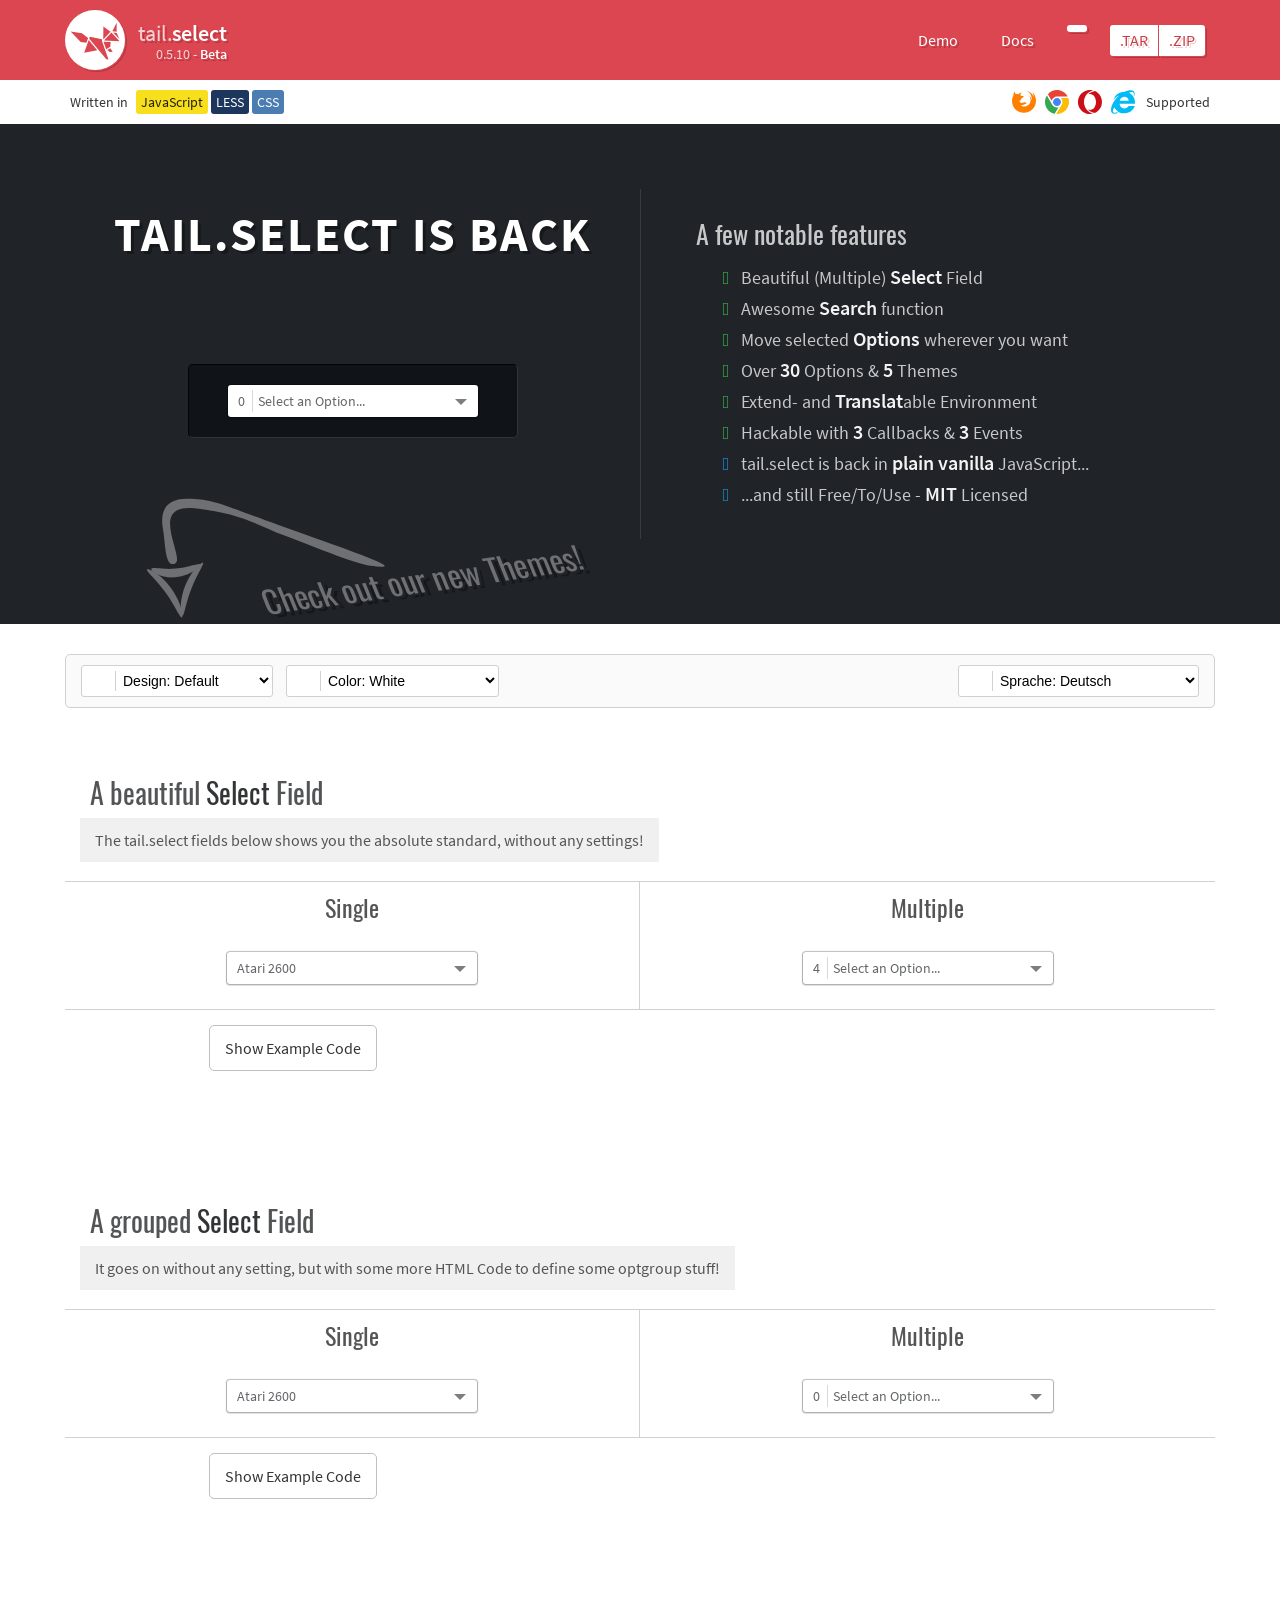
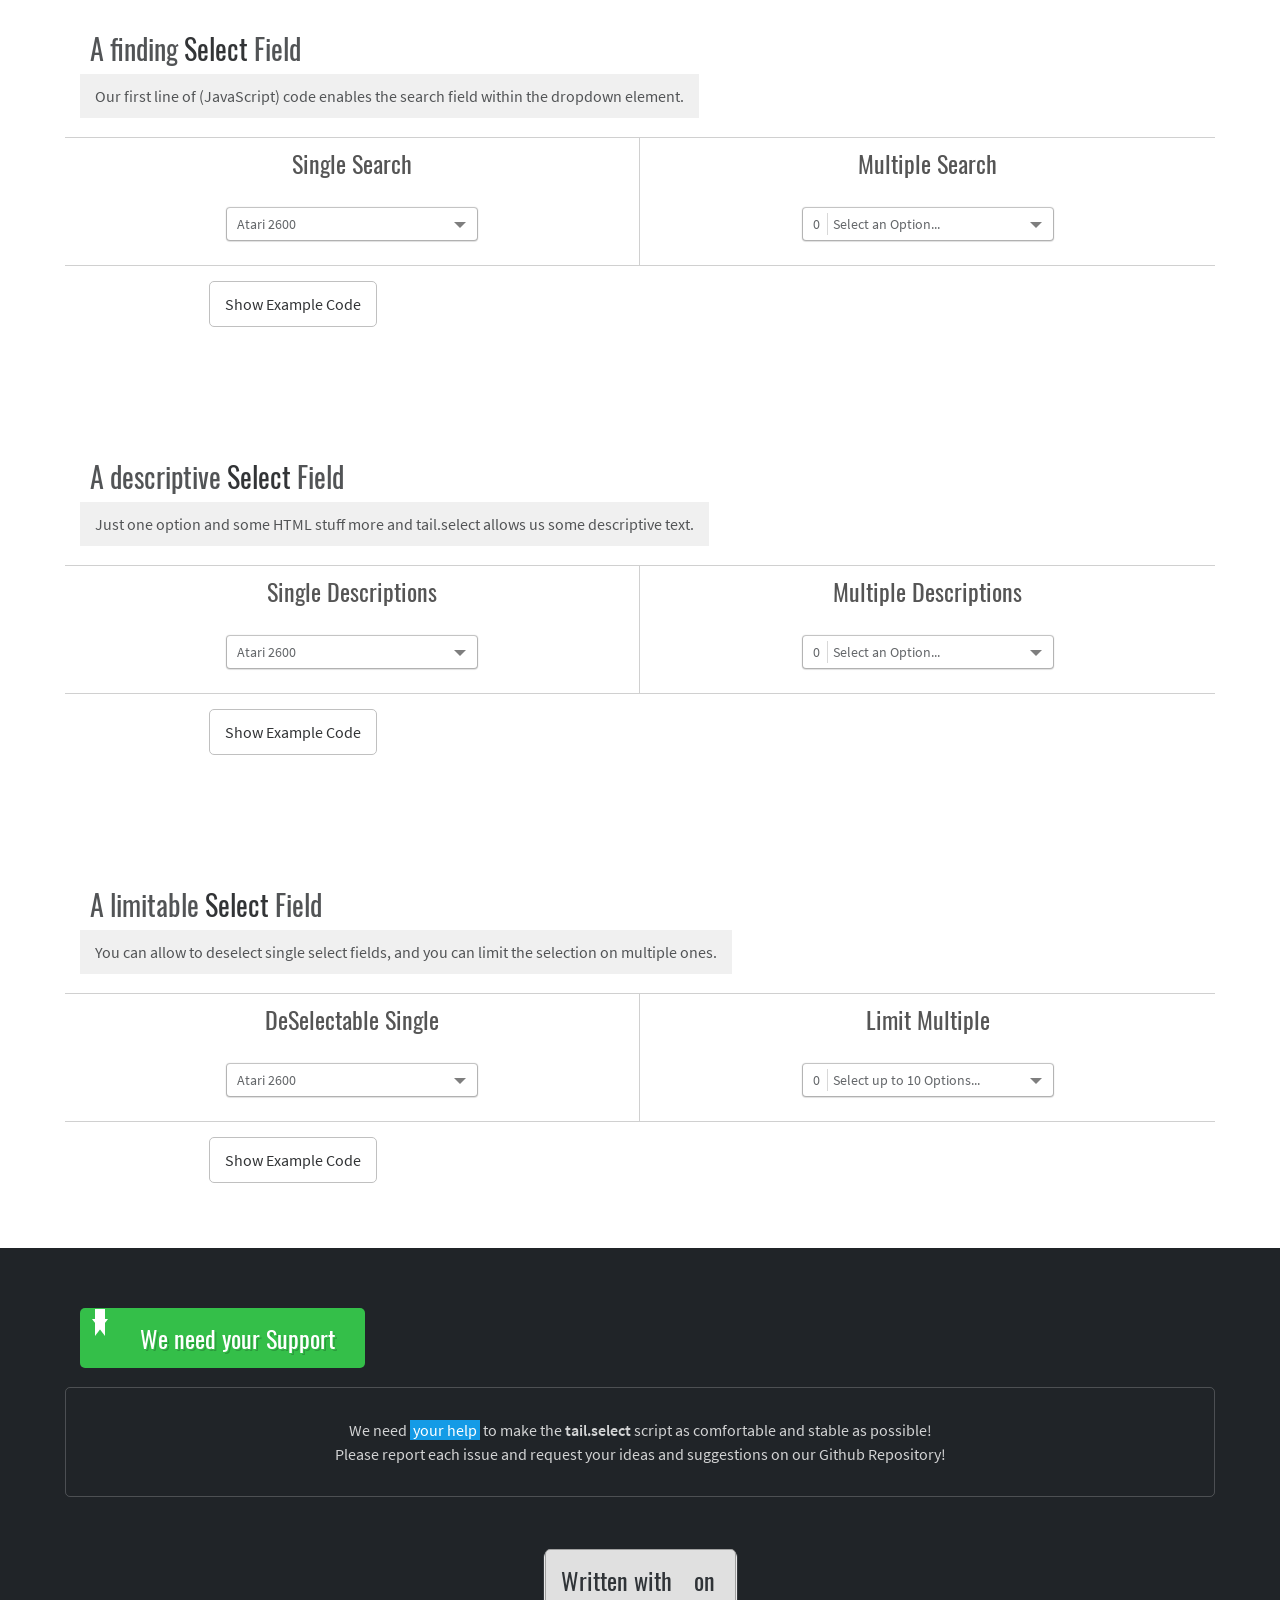
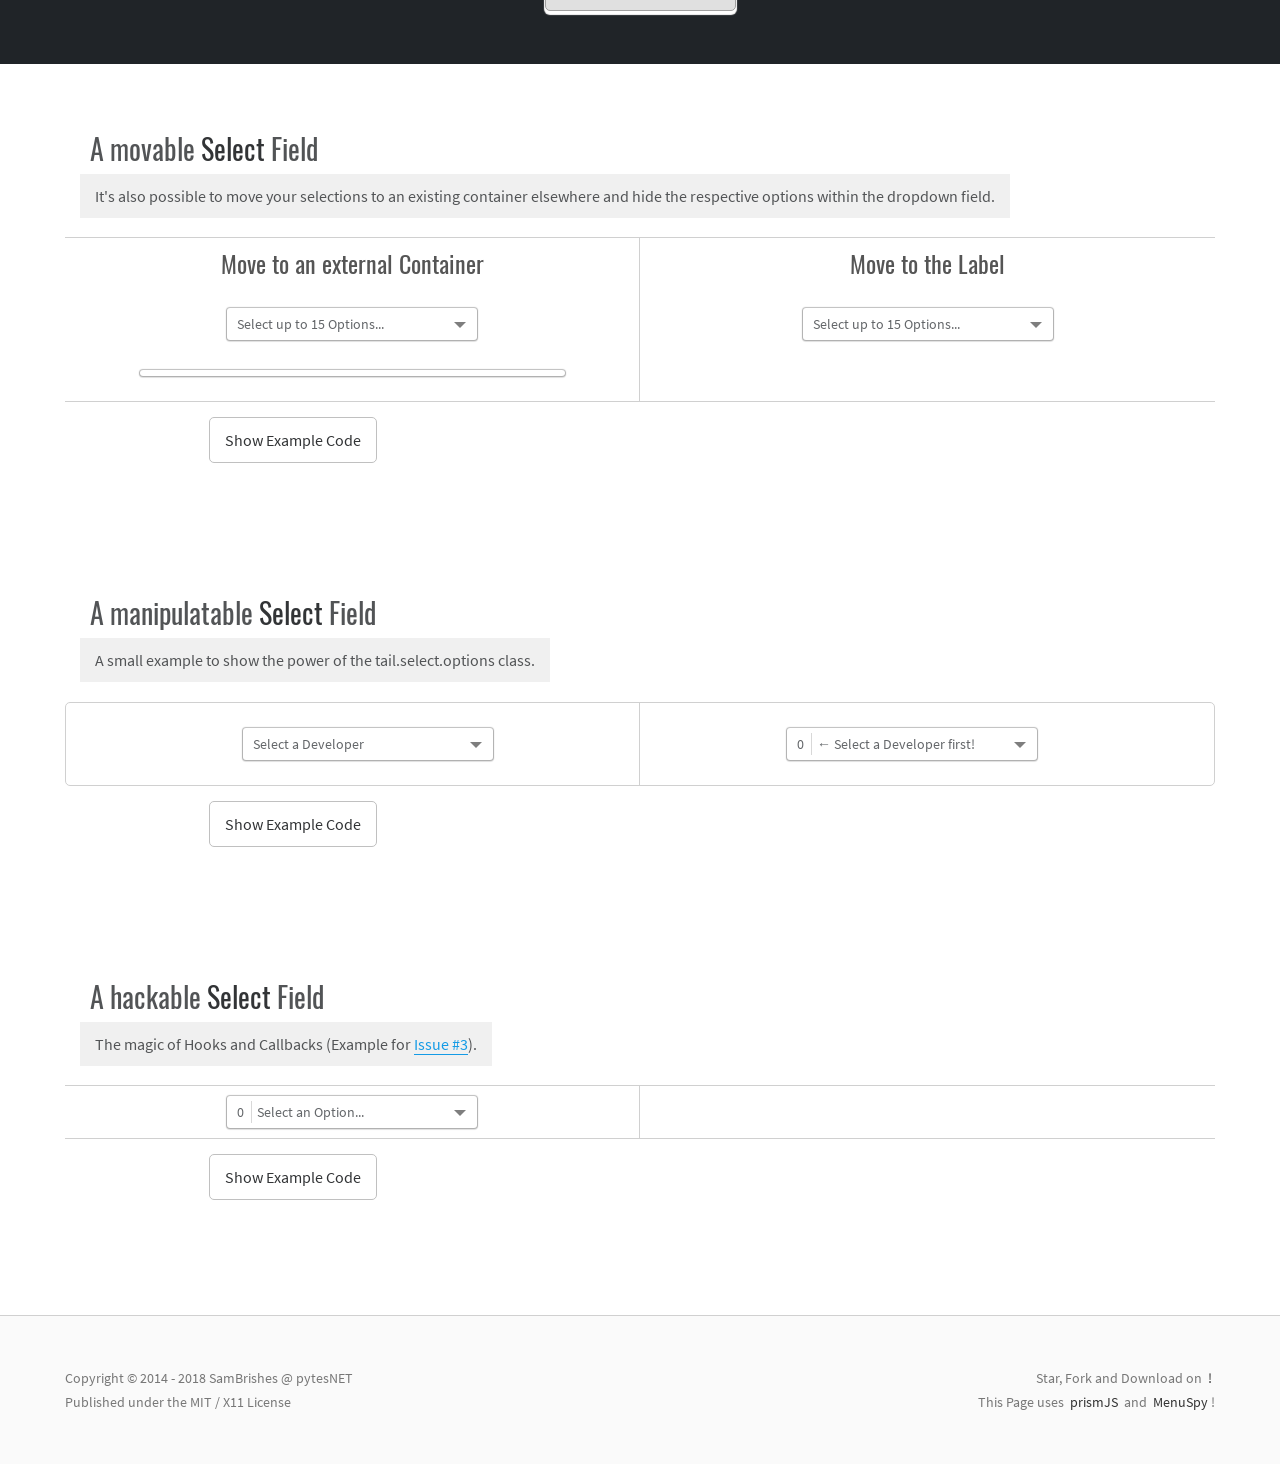
==== index.html @ 9ade17da "Version 0.5.10" ====
<!DOCTYPE html>
<html>
    <head>
        <meta charset="utf-8" />
        <meta http-equiv="content-language" content="en" />
        <meta http-equiv="X-UA-Compatible" content="IE=edge" />
        <meta name="robots" content="index, follow" />
        <meta name="viewport" content="width=device-width, initial-scale=1" />

        <title>tail.select - HTML Select Fields as beautiful as never before</title>

        <!-- Common -->
        <meta name="author" content="SamBrishes, pytesNET" />
        <meta name="publisher" content="SamBrishes, pytesNET" />
        <meta name="copyright" content="SamBrishes, pytesNET" />

        <meta name="name" content="tail.select - HTML Select Fields as beautiful as never before" />
        <meta name="description" content="tail.select is back: Create beautiful, functional and extensive (Multi) Select Fields with pure, vanilla JavaScript." />
        <meta name="keywords" content="Select, Field, Multiple, Selectable, Choose, Chosen, HTML, JavaScript, JS, Vanilla, Pure, Form, Formular, Input, GitHub, OpenSource, Free." />

        <meta itemprop="name" content="tail.select - HTML Select Fields as beautiful as never before" />
        <meta itemprop="description" content="tail.select is back: Create beautiful, functional and extensive (Multi) Select Fields with pure, vanilla JavaScript." />
        <meta itemprop="keywords" content="Select, Field, Multiple, Selectable, Choose, Chosen, HTML, JavaScript, JS, Vanilla, Pure, Form, Formular, Input, GitHub, OpenSource, Free." />

        <!-- Dublin Core -->
        <meta name="DC.Language" content="en" />
        <meta name="DC.Creator" content="SamBrishes, pytesNET" />
        <meta name="DC.Publisher" content="SamBrishes, pytesNET" />
        <meta name="DC.Rights" content="SamBrishes, pytesNET" />
        <meta name="DC.Description" content="tail.select is back: Create beautiful, functional and extensive (Multi) Select Fields with pure, vanilla JavaScript." />

        <!-- Twitter -->
        <meta name="twitter:card" content="summary" />
        <meta name="twitter:site" content="pytesNET" />
        <meta name="twitter:creator" content="pytesNET" />
        <meta name="twitter:title" content="tail.select - HTML Select Fields as beautiful as never before" />
        <meta name="twitter:description" content="tail.select is back: Create beautiful, functional and extensive (Multi) Select Fields with pure, vanilla JavaScript." />

        <!-- Open Graph -->
        <meta name="og:type" content="website" />
        <meta name="og:url" content="http://pytesNET.github.io/tail.select" />
        <meta name="og:locale" content="en" />
        <meta name="og:title" content="tail.select - HTML Select Fields as beautiful as never before" />
        <meta name="og:site_name" content="tail.select - HTML Select Fields as beautiful as never before" />
        <meta name="og:description" content="tail.select is back: Create beautiful, functional and extensive (Multi) Select Fields with pure, vanilla JavaScript." />

        <!-- Assets -->
        <link type="text/css" rel="stylesheet" href="assets/css/octicons.css?ver=8.1.0" />
        <link type="text/css" rel="stylesheet" href="assets/css/tail.demo.css?ver=2.2.0" />
        <script type="text/javascript" src="assets/js/prism.min.js?ver=1.15.0"></script>
        <script type="text/javascript" src="assets/js/tail.demo.js?ver=2.2.0"></script>
        <style type="text/css">
            .welcome{
                min-height: 500px;
                margin: -1px 0 0 0;
                padding: 65px 0;
                display: block;
                background-color: #202428;
            }
            .welcome .container{
                position: relative;
            }
            .welcome .example-container{
                float: left;
                width: 50%;
                margin: 0;
                padding: 0;
                display: inline-block;
                position: relative;
            }
            .welcome .welcome-title{
                top: 15px;
                left: 50%;
                width: 500px;
                height: 60px;
                color: #ffffff;
                margin: 0 0 0 -250px;
                padding: 0;
                display: block;
                position: absolute;
                font-size: 48px;
                text-align: center;
                line-height: 60px;
                font-weight: bold;
                letter-spacing: 2px;
                text-transform: uppercase;
                text-shadow: 3px 3px 0 rgba(0, 0, 0, 0.3);
            }
            .welcome .welcome-example{
                top: 175px;
                left: 50%;
                right: 200px;
                width: 330px;
                margin: 0 0 0 -165px;
                padding: 20px 10px;
                display: inline-block;
                position: absolute;
                text-align: center;
                background-color: #101418;
                border-width: 1px;
                border-style: solid;
                border-color: #000408 #303438 #303438 #000408;
                border-radius: 5px;
                -moz-border-radius: 5px;
                -webkit-border-radius: 5px;
            }
            .welcome .feature-container{
                color: rgba(255, 255, 255, 0.75);
                float: right;
                width: 50%;
                margin: 0;
                padding: 15px 15px 15px 45px;
                display: inline-block;
                border-left: 1px solid rgba(255, 255, 255, 0.1);
            }
            .welcome .feature-container b{
                color: rgba(255, 255, 255, 0.95);
                font-size: 110%;
            }
            .welcome .feature-container h1{
                margin: 15px 0;
            }
            .welcome .tail-select:hover .select-label,
            .welcome .tail-select.idle .select-label,
            .welcome .tail-select.active .select-label{
                box-shadow: 0 1px 1px 1px rgba(0, 0, 0, 0.1), 0 0 1px 1px rgba(0, 0, 0, 0.25);
                -moz-box-shadow: 0 1px 1px 1px rgba(0, 0, 0, 0.1), 0 0 1px 1px rgba(0, 0, 0, 0.25);
                -webkit-box-shadow: 0 1px 1px 1px rgba(0, 0, 0, 0.1), 0 0 1px 1px rgba(0, 0, 0, 0.25);
            }
            .arrow-container{
                left: 100px;
                bottom: -80px;
                width: 250px;
                height: 150px;
                opacity: 0.35;
                display: inline-block;
                position: absolute;
                background-image: url("[data-uri]");
            }
            .arrow-container span{
                left: 50%;
                bottom: 15px;
                color: #ffffff;
                display: inline-block;
                position: absolute;
                font-size: 32px;
                font-family: "Oswald";
                text-shadow: 2px 2px 0 #202428, 4px 4px 0 #000408;
                line-height: 50px;
                white-space: nowrap;
                transform: rotate(-15deg) skewX(7deg) skewY(7deg);
                -moz-transform: rotate(-15deg) skewX(7deg) skewY(7deg);
                -webkit-transform: rotate(-15deg) skewX(7deg) skewY(7deg);
            }
            span.options-path{
                color: #707478;
                displaY: block;
                font-size: 10px;
                line-height: 14px;
            }
        </style>

        <!-- Source -->
        <link id="main-sheet" type="text/css" rel="stylesheet" href="source/css/tail.select-default.css" />
        <script type="text/javascript" src="source/js/tail.select.js?ver=0.5.10"></script>
        <script type="text/javascript" src="source/langs/tail.select-all.js?ver=0.5.10"></script>

        <!-- LESS -->
        <!-- <script type="text/javascript" src="assets/js/less.min.js?ver=3.8.1"></script> -->
    </head>
    <body>
        <div class="header">
            <div class="container">
                <div class="container-left header-left">
                    <a href="https://pytesnet.github.io/tail.select" class="tail">
                        <div class="tail-logo">
                            <div class="tail-logo-circle"></div>
                        </div>
                        <div class="tail-project">
                            <span class="tail-title">tail.<b>select</b></span>
                            <span class="tail-version">0.5.10 - <b>Beta</b></span>
                        </div>
                    </a>
                </div>
                <div class="container-right header-right">
                    <ul class="main-navi">
                        <li class="navi-item item-internal active">
                            <a href="./index.html"><span>Demo</span></a>
                            <ul class="sub-navi">
                                <li class="navi-item"><a href="./index-amd.html">AMD @ requireJS</a></li>
                                <li class="navi-item"><a href="./index-es6.html">ECMAScript 2015</a></li>
                                <li class="separator"></li>
                                <li class="navi-item"><a href="./index-amd.html">Wanna help translating?</a></li>
                            </ul>
                        </li>
                        <li class="navi-item item-internal"><a href="https://github.com/pytesNET/tail.select/wiki"><span>Docs</span></a></li>

                        <li class="navi-item item-external">
                            <a href="https://www.github.com/pytesNET/tail.select"><span class="octicon octicon-mark-github"></span></a>
                        </li>
                        <li class="navi-item item-external">
                            <a href="https://github.com/pytesNET/tail.select/tarball/master" class="tar"><span>.TAR</span></a><a href="https://github.com/pytesNET/tail.select/zipball/master" class="zip"><span>.ZIP</span></a>
                        </li>
                    </ul>
                </div>
            </div>
        </div>

        <div class="toolbar">
            <div class="container">
                <div class="container-left toolbar-left">
                    <span class="label">Written in</span>
                    <span class="javascript" data-tooltip="Vanilla JavaScript">JavaScript</span>
                    <span class="less" data-tooltip="LESS">LESS</span>
                    <span class="css" data-tooltip="CSS">CSS</span>
                </div>
                <div class="container-right toolbar-right">
                    <ul>
                        <li class="firefox" data-tooltip="Mozilla Firefox"></li>
                        <li class="chrome" data-tooltip="Google Chrome"></li>
                        <li class="opera" data-tooltip="Opera"></li>
                        <li class="ie" data-tooltip="Internet Explorer"></li>
                    </ul>
                    <span class="label">Supported</span>
                </div>
            </div>
        </div>

        <div class="welcome">
            <div class="container">
                <div class="example-container">
                    <div class="welcome-title">tail.select is back</div>
                    <div class="welcome-example">
                        <select type="text" id="select-special" class="select-special" name="test" multiple>
                            <optgroup label="Atari">
                                <option>Atari 2600</option>
                                <option>Atari 5200</option>
                                <option>Atari 7800</option>
                                <option disabled>Atari Panther</option>
                                <option>Atari Jaguar</option>
                                <option disabled>Atari Jaguar 2</option>
                                <option>Atari Flashback</option>
                                <option>Atari Flashback II</option>
                                <option disabled>Ataribox</option>
                            </optgroup>
                            <optgroup label="Microsoft">
                                <option>Microsoft XBox</option>
                                <option>Microsoft XBox 360</option>
                                <option>Microsoft XBox One</option>
                                <option>Microsoft Windows 95</option>
                                <option>Microsoft Windows 98</option>
                                <option>Microsoft Windows 2000 (ME)</option>
                                <option>Microsoft Windows XP</option>
                                <option>Microsoft Windows Vista</option>
                                <option>Microsoft Windows 7</option>
                                <option>Microsoft Windows 8(.1)</option>
                                <option>Microsoft Windows 10</option>
                            </optgroup>
                            <optgroup label="Nintendo">
                                <option>Nintendo Entertainment System</option>
                                <option>Super Nintendo Entertainment System</option>
                                <option>Nintendo GameBoy</option>
                                <option>Nintendo GameBoy Color</option>
                                <option>Nintendo GameBoy Advanced</option>
                                <option>Nintendo GameBoy Advanced SP</option>
                                <option>Nintendo DS</option>
                                <option>Nintendo DS Lite</option>
                                <option>Nintendo DSi</option>
                                <option>Nintendo 3DS (XL)</option>
                                <option>Nintendo New 2DS / 3DS (XL)</option>
                                <option>Nintendo 64</option>
                                <option>Nintendo GameCube</option>
                                <option>Nintendo Wii</option>
                                <option>Nintendo WiiU</option>
                                <option>Nintendo Switch</option>
                            </optgroup>
                            <optgroup label="SEGA">
                                <option>SEGA SG-1000</option>
                                <option>SEGA Master System</option>
                                <option>SEGA Game Gead</option>
                                <option>SEGA Mega Drive</option>
                                <option>SEGA Saturn</option>
                                <option>SEGA Dreamcast</option>
                            </optgroup>
                            <optgroup label="Sony">
                                <option>Sony PlayStation One</option>
                                <option>Sony PlayStation 2</option>
                                <option>Sony PlayStation 3</option>
                                <option>Sony PlayStation 4</option>
                                <option>Sony PlayStation Portable</option>
                                <option>Sony PlayStation Vita</option>
                            </optgroup>
                        </select>
                    </div>
                </div>

                <div class="feature-container">
                    <h1>A few notable features</h1>
                    <ul class="checklist">
                        <li class="check">Beautiful (Multiple) <b>Select</b> Field</li>
                        <li class="check">Awesome <b>Search</b> function</li>
                        <li class="check">Move selected <b>Options</b> wherever you want</li>
                        <li class="check">Over <b>30</b> Options & <b>5</b> Themes</li>
                        <li class="check">Extend- and <b>Translat</b>able Environment</li>
                        <li class="check">Hackable with <b>3</b> Callbacks & <b>3</b> Events</li>
                        <li>tail.select is back in <b>plain vanilla</b> JavaScript...</li>
                        <li>...and still Free/To/Use - <b>MIT</b> Licensed</li>
                    </ul>
                </div>

                <div class="arrow-container"><span>Check out our new Themes!</span></div>
            </div>
        </div>

        <div class="content">
            <div class="container" style="padding-top:30px;">
                <div class="actionbar">
                    <div class="actionbar-left">
                        <div class="action-select">
                            <div class="select-icon"><span class="octicon octicon-gear"></span></div>
                            <select id="change-design">
                                <option value="default">Design: Default</option>
                                <option value="modern">Design: Modern</option>
                                <option value="bootstrap2">Design: Bootstrap 2</option>
                                <option value="bootstrap3">Design: Bootstrap 3</option>
                                <option value="bootstrap4">Design: Bootstrap 4</option>
                            </select>
                        </div>

                        <div class="action-select">
                            <div class="select-icon"><span class="octicon octicon-paintcan"></span></div>
                            <select id="change-color" data-connect="#change-design">
                                <option data-value="default" value="white">Color: White</option>
                                <option data-value="default" value="black">Color: Black</option>
                                <option data-value="modern" value="white">Color: White</option>
                                <option data-value="modern" value="black">Color: Black</option>
                                <option data-value="bootstrap2" value="default">Color: Default White</option>
                                <option data-value="bootstrap2" value="primary-blue">Color: Primary Blue</option>
                                <option data-value="bootstrap2" value="danger-red">Color: Danger Red</option>
                                <option data-value="bootstrap2" value="warning-orange">Color: Warning Orange</option>
                                <option data-value="bootstrap2" value="success-green">Color: Success Green</option>
                                <option data-value="bootstrap2" value="info-blue">Color: Info Blue</option>
                                <option data-value="bootstrap2" value="invert-black">Color: Invert Black</option>
                                <option data-value="bootstrap3" value="default">Color: Default White</option>
                                <option data-value="bootstrap3" value="primary-blue">Color: Primary Blue</option>
                                <option data-value="bootstrap3" value="danger-red">Color: Danger Red</option>
                                <option data-value="bootstrap3" value="warning-orange">Color: Warning Orange</option>
                                <option data-value="bootstrap3" value="success-green">Color: Success Green</option>
                                <option data-value="bootstrap3" value="info-blue">Color: Info Blue</option>
                                <option data-value="bootstrap3" value="invert-black">Color: Invert Black</option>
                                <option data-value="bootstrap4" value="default">Color: Default White</option>
                                <option data-value="bootstrap4" value="primary-blue">Color: Primary Blue</option>
                                <option data-value="bootstrap4" value="danger-red">Color: Danger Red</option>
                                <option data-value="bootstrap4" value="warning-orange">Color: Warning Orange</option>
                                <option data-value="bootstrap4" value="success-green">Color: Success Green</option>
                                <option data-value="bootstrap4" value="info-blue">Color: Info Blue</option>
                                <option data-value="bootstrap4" value="invert-black">Color: Invert Black</option>
                            </select>
                        </div>
                    </div>
                    <div class="actionbar-right">
                        <div class="action-select">
                            <div class="select-icon"><span class="octicon octicon-book"></span></div>
                            <select id="change-locale">
                                <option value="de">Sprache: Deutsch</option>
                                <option value="en" selected>Language: English</option>
                                <option value="es">Idioma: Español</option>
                                <option value="fr">Langue: Français</option>
                                <option value="pt_BR">Idioma: Português do Brasil</option>
                                <option value="ru">язык: русский</option>
                            </select>
                        </div>
                    </div>
                </div>
            </div>
        </div>

        <div class="content">
            <section class="demo-content">
                <div class="container">
                    <header>
                        <h1>A beautiful <b>Select</b> Field</h1>
                        <p>The tail.select fields below shows you the absolute standard, without any settings!</p>
                    </header>
                    <article class="side-by-side separated">
                        <aside>
                            <h1>Single</h1>
                            <div class="example">
                                <select type="text" id="select-1" class="select">
                                    <option>Atari 2600</option>
                                    <option>Atari 5200</option>
                                    <option>Atari 7800</option>
                                    <option disabled>Atari Panther</option>
                                    <option>Atari Jaguar</option>
                                    <option disabled>Atari Jaguar 2</option>
                                    <option>Atari Flashback</option>
                                    <option>Atari Flashback II</option>
                                    <option disabled>Ataribox</option>
                                    <option>Microsoft XBox</option>
                                    <option>Microsoft XBox 360</option>
                                    <option>Microsoft XBox One</option>
                                    <option>Microsoft Windows 95</option>
                                    <option>Microsoft Windows 98</option>
                                    <option>Microsoft Windows 2000 (ME)</option>
                                    <option>Microsoft Windows XP</option>
                                    <option>Microsoft Windows Vista</option>
                                    <option>Microsoft Windows 7</option>
                                    <option>Microsoft Windows 8(.1)</option>
                                    <option>Microsoft Windows 10</option>
                                    <option>Nintendo Entertainment System</option>
                                    <option>Super Nintendo Entertainment System</option>
                                    <option>Nintendo GameBoy</option>
                                    <option>Nintendo GameBoy Color</option>
                                    <option>Nintendo GameBoy Advanced</option>
                                    <option>Nintendo GameBoy Advanced SP</option>
                                    <option>Nintendo DS</option>
                                    <option>Nintendo DS Lite</option>
                                    <option>Nintendo DSi</option>
                                    <option>Nintendo 3DS (XL)</option>
                                    <option>Nintendo New 2DS / 3DS (XL)</option>
                                    <option>Nintendo 64</option>
                                    <option>Nintendo GameCube</option>
                                    <option>Nintendo Wii</option>
                                    <option>Nintendo WiiU</option>
                                    <option>Nintendo Switch</option>
                                    <option>SEGA SG-1000</option>
                                    <option>SEGA Master System</option>
                                    <option>SEGA Game Gead</option>
                                    <option>SEGA Mega Drive</option>
                                    <option>SEGA Saturn</option>
                                    <option>SEGA Dreamcast</option>
                                    <option>Sony PlayStation One</option>
                                    <option>Sony PlayStation 2</option>
                                    <option>Sony PlayStation 3</option>
                                    <option>Sony PlayStation 4</option>
                                    <option>Sony PlayStation Portable</option>
                                    <option>Sony PlayStation Vita</option>
                                </select>
                            </div>
                        </aside>
                        <aside>
                            <h1>Multiple</h1>
                            <div class="example">
                                <select type="text" id="select-2" class="select" multiple>
                                    <option>Atari 2600</option>
                                    <option>Atari 5200</option>
                                    <option>Atari 7800</option>
                                    <option disabled>Atari Panther</option>
                                    <option>Atari Jaguar</option>
                                    <option disabled>Atari Jaguar 2</option>
                                    <option>Atari Flashback</option>
                                    <option>Atari Flashback II</option>
                                    <option disabled>Ataribox</option>
                                    <option>Microsoft XBox</option>
                                    <option>Microsoft XBox 360</option>
                                    <option>Microsoft XBox One</option>
                                    <option>Microsoft Windows 95</option>
                                    <option>Microsoft Windows 98</option>
                                    <option>Microsoft Windows 2000 (ME)</option>
                                    <option>Microsoft Windows XP</option>
                                    <option>Microsoft Windows Vista</option>
                                    <option>Microsoft Windows 7</option>
                                    <option>Microsoft Windows 8(.1)</option>
                                    <option>Microsoft Windows 10</option>
                                    <option>Nintendo Entertainment System</option>
                                    <option>Super Nintendo Entertainment System</option>
                                    <option selected>Nintendo GameBoy</option>
                                    <option selected>Nintendo GameBoy Color</option>
                                    <option selected>Nintendo GameBoy Advanced</option>
                                    <option selected>Nintendo GameBoy Advanced SP</option>
                                    <option>Nintendo DS</option>
                                    <option>Nintendo DS Lite</option>
                                    <option>Nintendo DSi</option>
                                    <option>Nintendo 3DS (XL)</option>
                                    <option>Nintendo New 2DS / 3DS (XL)</option>
                                    <option>Nintendo 64</option>
                                    <option>Nintendo GameCube</option>
                                    <option>Nintendo Wii</option>
                                    <option>Nintendo WiiU</option>
                                    <option>Nintendo Switch</option>
                                    <option>SEGA SG-1000</option>
                                    <option>SEGA Master System</option>
                                    <option>SEGA Game Gead</option>
                                    <option>SEGA Mega Drive</option>
                                    <option>SEGA Saturn</option>
                                    <option>SEGA Dreamcast</option>
                                    <option>Sony PlayStation One</option>
                                    <option>Sony PlayStation 2</option>
                                    <option>Sony PlayStation 3</option>
                                    <option>Sony PlayStation 4</option>
                                    <option>Sony PlayStation Portable</option>
                                    <option>Sony PlayStation Vita</option>
                                </select>
                            </div>
                        </aside>
                    </article>
                    <footer>
                        <div class="example-label" data-handle="example">Show Example Code</div>
                        <div class="example-code">
                            <div>
                                <b>HTML Structure</b>
<pre class="language-markup line-numbers"><code>&lt;select class="select" multiple&gt;
    &lt;option&gt;[...]&lt;/option&gt;
    &lt;option&gt;[...]&lt;/option&gt;
    &lt;option&gt;[...]&lt;/option&gt;
&lt;/select&gt;</code></pre>
                                <b>JavaScript Code</b>
<pre class="language-javascript line-numbers"><code>tail.select(".select");</code></pre>
                            </div>
                        </div>
                    </footer>
                </div>
            </section>

            <section class="demo-content">
                <div class="container">
                    <header>
                        <h1>A grouped <b>Select</b> Field</h1>
                        <p>It goes on without any setting, but with some more HTML Code to define some optgroup stuff!</p>
                    </header>
                    <article class="side-by-side separated">
                        <aside>
                            <h1>Single</h1>
                            <div class="example">
                                <select type="text" id="select-3" class="select">
                                    <optgroup label="Atari">
                                        <option>Atari 2600</option>
                                        <option>Atari 5200</option>
                                        <option>Atari 7800</option>
                                        <option disabled>Atari Panther</option>
                                        <option>Atari Jaguar</option>
                                        <option disabled>Atari Jaguar 2</option>
                                        <option>Atari Flashback</option>
                                        <option>Atari Flashback II</option>
                                        <option disabled>Ataribox</option>
                                    </optgroup>
                                    <optgroup label="Microsoft">
                                        <option>Microsoft XBox</option>
                                        <option>Microsoft XBox 360</option>
                                        <option>Microsoft XBox One</option>
                                        <option>Microsoft Windows 95</option>
                                        <option>Microsoft Windows 98</option>
                                        <option>Microsoft Windows 2000 (ME)</option>
                                        <option>Microsoft Windows XP</option>
                                        <option>Microsoft Windows Vista</option>
                                        <option>Microsoft Windows 7</option>
                                        <option>Microsoft Windows 8(.1)</option>
                                        <option>Microsoft Windows 10</option>
                                    </optgroup>
                                    <optgroup label="Nintendo">
                                        <option>Nintendo Entertainment System</option>
                                        <option>Super Nintendo Entertainment System</option>
                                        <option>Nintendo GameBoy</option>
                                        <option>Nintendo GameBoy Color</option>
                                        <option>Nintendo GameBoy Advanced</option>
                                        <option>Nintendo GameBoy Advanced SP</option>
                                        <option>Nintendo DS</option>
                                        <option>Nintendo DS Lite</option>
                                        <option>Nintendo DSi</option>
                                        <option>Nintendo 3DS (XL)</option>
                                        <option>Nintendo New 2DS / 3DS (XL)</option>
                                        <option>Nintendo 64</option>
                                        <option>Nintendo GameCube</option>
                                        <option>Nintendo Wii</option>
                                        <option>Nintendo WiiU</option>
                                        <option>Nintendo Switch</option>
                                    </optgroup>
                                    <optgroup label="SEGA">
                                        <option>SEGA SG-1000</option>
                                        <option>SEGA Master System</option>
                                        <option>SEGA Game Gead</option>
                                        <option>SEGA Mega Drive</option>
                                        <option>SEGA Saturn</option>
                                        <option>SEGA Dreamcast</option>
                                    </optgroup>
                                    <optgroup label="Sony">
                                        <option>Sony PlayStation One</option>
                                        <option>Sony PlayStation 2</option>
                                        <option>Sony PlayStation 3</option>
                                        <option>Sony PlayStation 4</option>
                                        <option>Sony PlayStation Portable</option>
                                        <option>Sony PlayStation Vita</option>
                                    </optgroup>
                                </select>
                            </div>
                        </aside>
                        <aside>
                            <h1>Multiple</h1>
                            <div class="example">
                                <select type="text" id="select-4" class="select" multiple>
                                    <optgroup label="Atari">
                                        <option>Atari 2600</option>
                                        <option>Atari 5200</option>
                                        <option>Atari 7800</option>
                                        <option disabled>Atari Panther</option>
                                        <option>Atari Jaguar</option>
                                        <option disabled>Atari Jaguar 2</option>
                                        <option>Atari Flashback</option>
                                        <option>Atari Flashback II</option>
                                        <option disabled>Ataribox</option>
                                    </optgroup>
                                    <optgroup label="Microsoft">
                                        <option>Microsoft XBox</option>
                                        <option>Microsoft XBox 360</option>
                                        <option>Microsoft XBox One</option>
                                        <option>Microsoft Windows 95</option>
                                        <option>Microsoft Windows 98</option>
                                        <option>Microsoft Windows 2000 (ME)</option>
                                        <option>Microsoft Windows XP</option>
                                        <option>Microsoft Windows Vista</option>
                                        <option>Microsoft Windows 7</option>
                                        <option>Microsoft Windows 8(.1)</option>
                                        <option>Microsoft Windows 10</option>
                                    </optgroup>
                                    <optgroup label="Nintendo">
                                        <option>Nintendo Entertainment System</option>
                                        <option>Super Nintendo Entertainment System</option>
                                        <option>Nintendo GameBoy</option>
                                        <option>Nintendo GameBoy Color</option>
                                        <option>Nintendo GameBoy Advanced</option>
                                        <option>Nintendo GameBoy Advanced SP</option>
                                        <option>Nintendo DS</option>
                                        <option>Nintendo DS Lite</option>
                                        <option>Nintendo DSi</option>
                                        <option>Nintendo 3DS (XL)</option>
                                        <option>Nintendo New 2DS / 3DS (XL)</option>
                                        <option>Nintendo 64</option>
                                        <option>Nintendo GameCube</option>
                                        <option>Nintendo Wii</option>
                                        <option>Nintendo WiiU</option>
                                        <option>Nintendo Switch</option>
                                    </optgroup>
                                    <optgroup label="SEGA">
                                        <option>SEGA SG-1000</option>
                                        <option>SEGA Master System</option>
                                        <option>SEGA Game Gead</option>
                                        <option>SEGA Mega Drive</option>
                                        <option>SEGA Saturn</option>
                                        <option>SEGA Dreamcast</option>
                                    </optgroup>
                                    <optgroup label="Sony">
                                        <option>Sony PlayStation One</option>
                                        <option>Sony PlayStation 2</option>
                                        <option>Sony PlayStation 3</option>
                                        <option>Sony PlayStation 4</option>
                                        <option>Sony PlayStation Portable</option>
                                        <option>Sony PlayStation Vita</option>
                                    </optgroup>
                                </select>
                            </div>
                        </aside>
                    </article>
                    <footer>
                        <div class="example-label" data-handle="example">Show Example Code</div>
                        <div class="example-code">
                            <div>
                                <b>HTML Structure</b>
<pre class="language-markup line-numbers"><code>&lt;select class="select" multiple&gt;
    &lt;optgroup label="[...]"&gt;
        &lt;option&gt;[...]&lt;/option&gt;
        &lt;option&gt;[...]&lt;/option&gt;
        &lt;option&gt;[...]&lt;/option&gt;
    &lt;/optgroup&gt;
&lt;/select&gt;</code></pre>
                                <b>JavaScript Code</b>
<pre class="language-javascript line-numbers"><code>tail.select(".select");</code></pre>
                            </div>
                        </div>
                    </footer>
                </div>
            </section>

            <section class="demo-content">
                <div class="container">
                    <header>
                        <h1>A finding <b>Select</b> Field</h1>
                        <p>Our first line of (JavaScript) code enables the search field within the dropdown element.</p>
                    </header>
                    <article class="side-by-side separated">
                        <aside>
                            <h1>Single Search</h1>
                            <div class="example">
                                <select type="text" id="select-5" class="select" data-select="{'search': true}">
                                    <optgroup label="Atari">
                                        <option>Atari 2600</option><option>Atari 5200</option><option>Atari 7800</option><option disabled>Atari Panther</option><option>Atari Jaguar</option><option disabled>Atari Jaguar 2</option><option>Atari Flashback</option><option>Atari Flashback II</option><option disabled>Ataribox</option>                                    </optgroup>
                                    <optgroup label="Microsoft">
                                        <option>Microsoft XBox</option>
                                        <option>Microsoft XBox 360</option>
                                        <option>Microsoft XBox One</option>
                                        <option>Microsoft Windows 95</option>
                                        <option>Microsoft Windows 98</option>
                                        <option>Microsoft Windows 2000 (ME)</option>
                                        <option>Microsoft Windows XP</option>
                                        <option>Microsoft Windows Vista</option>
                                        <option>Microsoft Windows 7</option>
                                        <option>Microsoft Windows 8(.1)</option>
                                        <option>Microsoft Windows 10</option>
                                    </optgroup>
                                    <optgroup label="Nintendo">
                                        <option>Nintendo Entertainment System</option>
                                        <option>Super Nintendo Entertainment System</option>
                                        <option>Nintendo GameBoy</option>
                                        <option>Nintendo GameBoy Color</option>
                                        <option>Nintendo GameBoy Advanced</option>
                                        <option>Nintendo GameBoy Advanced SP</option>
                                        <option>Nintendo DS</option>
                                        <option>Nintendo DS Lite</option>
                                        <option>Nintendo DSi</option>
                                        <option>Nintendo 3DS (XL)</option>
                                        <option>Nintendo New 2DS / 3DS (XL)</option>
                                        <option>Nintendo 64</option>
                                        <option>Nintendo GameCube</option>
                                        <option>Nintendo Wii</option>
                                        <option>Nintendo WiiU</option>
                                        <option>Nintendo Switch</option>
                                    </optgroup>
                                    <optgroup label="SEGA">
                                        <option>SEGA SG-1000</option>
                                        <option>SEGA Master System</option>
                                        <option>SEGA Game Gead</option>
                                        <option>SEGA Mega Drive</option>
                                        <option>SEGA Saturn</option>
                                        <option>SEGA Dreamcast</option>
                                    </optgroup>
                                    <optgroup label="Sony">
                                        <option>Sony PlayStation One</option>
                                        <option>Sony PlayStation 2</option>
                                        <option>Sony PlayStation 3</option>
                                        <option>Sony PlayStation 4</option>
                                        <option>Sony PlayStation Portable</option>
                                        <option>Sony PlayStation Vita</option>
                                    </optgroup>
                                </select>
                            </div>
                        </aside>
                        <aside>
                            <h1>Multiple Search</h1>
                            <div class="example">
                                <select type="text" id="select-6" class="select" data-select="{'search': true}" multiple>
                                    <optgroup label="Atari">
                                        <option>Atari 2600</option>
                                        <option>Atari 5200</option>
                                        <option>Atari 7800</option>
                                        <option disabled>Atari Panther</option>
                                        <option>Atari Jaguar</option>
                                        <option disabled>Atari Jaguar 2</option>
                                        <option>Atari Flashback</option>
                                        <option>Atari Flashback II</option>
                                        <option disabled>Ataribox</option>
                                    </optgroup>
                                    <optgroup label="Microsoft">
                                        <option>Microsoft XBox</option>
                                        <option>Microsoft XBox 360</option>
                                        <option>Microsoft XBox One</option>
                                        <option>Microsoft Windows 95</option>
                                        <option>Microsoft Windows 98</option>
                                        <option>Microsoft Windows 2000 (ME)</option>
                                        <option>Microsoft Windows XP</option>
                                        <option>Microsoft Windows Vista</option>
                                        <option>Microsoft Windows 7</option>
                                        <option>Microsoft Windows 8(.1)</option>
                                        <option>Microsoft Windows 10</option>
                                    </optgroup>
                                    <optgroup label="Nintendo">
                                        <option>Nintendo Entertainment System</option>
                                        <option>Super Nintendo Entertainment System</option>
                                        <option>Nintendo GameBoy</option>
                                        <option>Nintendo GameBoy Color</option>
                                        <option>Nintendo GameBoy Advanced</option>
                                        <option>Nintendo GameBoy Advanced SP</option>
                                        <option>Nintendo DS</option>
                                        <option>Nintendo DS Lite</option>
                                        <option>Nintendo DSi</option>
                                        <option>Nintendo 3DS (XL)</option>
                                        <option>Nintendo New 2DS / 3DS (XL)</option>
                                        <option>Nintendo 64</option>
                                        <option>Nintendo GameCube</option>
                                        <option>Nintendo Wii</option>
                                        <option>Nintendo WiiU</option>
                                        <option>Nintendo Switch</option>
                                    </optgroup>
                                    <optgroup label="SEGA">
                                        <option>SEGA SG-1000</option>
                                        <option>SEGA Master System</option>
                                        <option>SEGA Game Gead</option>
                                        <option>SEGA Mega Drive</option>
                                        <option>SEGA Saturn</option>
                                        <option>SEGA Dreamcast</option>
                                    </optgroup>
                                    <optgroup label="Sony">
                                        <option>Sony PlayStation One</option>
                                        <option>Sony PlayStation 2</option>
                                        <option>Sony PlayStation 3</option>
                                        <option>Sony PlayStation 4</option>
                                        <option>Sony PlayStation Portable</option>
                                        <option>Sony PlayStation Vita</option>
                                    </optgroup>
                                </select>
                            </div>
                        </aside>
                    </article>
                    <footer>
                        <div class="example-label" data-handle="example">Show Example Code</div>
                        <div class="example-code">
                            <div>
                                <b>HTML Structure</b>
<pre class="language-markup line-numbers"><code>&lt;select class="select" multiple&gt;
    &lt;optgroup label="[...]"&gt;
        &lt;option&gt;[...]&lt;/option&gt;
        &lt;option&gt;[...]&lt;/option&gt;
        &lt;option&gt;[...]&lt;/option&gt;
    &lt;/optgroup&gt;
&lt;/select&gt;</code></pre>
                                <b>JavaScript Code</b>
<pre class="language-javascript line-numbers"><code>tail.select(".select-search", {
    search: true
});</code></pre>
                            </div>
                        </div>
                    </footer>
                </div>
            </section>

            <section class="demo-content">
                <div class="container">
                    <header>
                        <h1>A descriptive <b>Select</b> Field</h1>
                        <p>Just one option and some HTML stuff more and tail.select allows us some descriptive text.</p>
                    </header>
                    <article class="side-by-side separated">
                        <aside>
                            <h1>Single Descriptions</h1>
                            <div class="example">
                                <select type="text" id="select-7" class="select" data-select="{'search': true, 'descriptions': true}">
                                    <optgroup label="Atari">
                                        <option data-description="Released: 1977">Atari 2600</option>
                                        <option data-description="Released: 1982">Atari 5200</option>
                                        <option data-description="Released: 1986">Atari 7800</option>
                                        <option data-description="Released: <i>Canceled</i>" disabled>Atari Panther</option>
                                        <option data-description="Released: 1993">Atari Jaguar</option>
                                        <option data-description="Released: <i>Canceled</i>" disabled>Atari Jaguar 2</option>
                                        <option data-description="Released: 2005">Atari Flashback</option>
                                        <option data-description="Released: 2005">Atari Flashback II</option>
                                        <option data-description="Released: <i>Canceled</i>" disabled>Ataribox</option>
                                    </optgroup>
                                    <optgroup label="Microsoft">
                                        <option data-description="Released: 2001">Microsoft XBox</option>
                                        <option data-description="Released: 2005">Microsoft XBox 360</option>
                                        <option data-description="Released: 2013">Microsoft XBox One</option>
                                        <option data-description="Released: 1995">Microsoft Windows 95</option>
                                        <option data-description="Released: 1998">Microsoft Windows 98</option>
                                        <option data-description="Released: 2000">Microsoft Windows 2000 (ME)</option>
                                        <option data-description="Released: 2001">Microsoft Windows XP</option>
                                        <option data-description="Released: 2006">Microsoft Windows Vista</option>
                                        <option data-description="Released: 2006">Microsoft Windows 7</option>
                                        <option data-description="Released: 2012">Microsoft Windows 8(.1)</option>
                                        <option data-description="Released: 2015">Microsoft Windows 10</option>
                                    </optgroup>
                                    <optgroup label="Nintendo">
                                        <option data-description="Released: 1985">Nintendo Entertainment System</option>
                                        <option data-description="Released: 1992">Super Nintendo Entertainment System</option>
                                        <option data-description="Released: 1996">Nintendo 64</option>
                                        <option data-description="Released: 2001">Nintendo GameCube</option>
                                        <option data-description="Released: 2006">Nintendo Wii</option>
                                        <option data-description="Released: 2012">Nintendo WiiU</option>
                                        <option data-description="Released: 2017">Nintendo Switch</option>
                                        <option data-description="Released: 1989">Nintendo GameBoy</option>
                                        <option data-description="Released: 1998">Nintendo GameBoy Color</option>
                                        <option data-description="Released: 2001">Nintendo GameBoy Advanced</option>
                                        <option data-description="Released: 2003">Nintendo GameBoy Advanced SP</option>
                                        <option data-description="Released: 2004">Nintendo DS</option>
                                        <option data-description="Released: 2006">Nintendo DS Lite</option>
                                        <option data-description="Released: 2008/09">Nintendo DSi (XL)</option>
                                        <option data-description="Released: 2011/12">Nintendo 3DS (XL)</option>
                                        <option data-description="Released: 2015-17">Nintendo New 2DS / 3DS (XL)</option>
                                    </optgroup>
                                    <optgroup label="SEGA">
                                        <option data-description="Released: 1983">SEGA SG-1000</option>
                                        <option data-description="Released: 1986">SEGA Master System</option>
                                        <option data-description="Released: 1989">SEGA Mega Drive</option>
                                        <option data-description="Released: 1990">SEGA Game Gear</option>
                                        <option data-description="Released: 1994">SEGA Saturn</option>
                                        <option data-description="Released: 1999">SEGA Dreamcast</option>
                                    </optgroup>
                                    <optgroup label="Sony">
                                        <option data-description="Released: 1994">Sony PlayStation One</option>
                                        <option data-description="Released: 2000">Sony PlayStation 2</option>
                                        <option data-description="Released: 2006">Sony PlayStation 3</option>
                                        <option data-description="Released: 2013">Sony PlayStation 4</option>
                                        <option data-description="Released: 2004">Sony PlayStation Portable</option>
                                        <option data-description="Released: 2011">Sony PlayStation Vita</option>
                                    </optgroup>
                                </select>
                            </div>
                        </aside>
                        <aside>
                            <h1>Multiple Descriptions</h1>
                            <div class="example">
                                <select type="text" id="select-8" class="select" data-select="{'search': true, 'descriptions': true}" multiple>
                                    <optgroup label="Atari">
                                        <option data-description="Released: 1977">Atari 2600</option>
                                        <option data-description="Released: 1982">Atari 5200</option>
                                        <option data-description="Released: 1986">Atari 7800</option>
                                        <option data-description="Released: <i>Canceled</i>" disabled>Atari Panther</option>
                                        <option data-description="Released: 1993">Atari Jaguar</option>
                                        <option data-description="Released: <i>Canceled</i>" disabled>Atari Jaguar 2</option>
                                        <option data-description="Released: 2005">Atari Flashback</option>
                                        <option data-description="Released: 2005">Atari Flashback II</option>
                                        <option data-description="Released: <i>Canceled</i>" disabled>Ataribox</option>
                                    </optgroup>
                                    <optgroup label="Microsoft">
                                        <option data-description="Released: 2001">Microsoft XBox</option>
                                        <option data-description="Released: 2005">Microsoft XBox 360</option>
                                        <option data-description="Released: 2013">Microsoft XBox One</option>
                                        <option data-description="Released: 1995">Microsoft Windows 95</option>
                                        <option data-description="Released: 1998">Microsoft Windows 98</option>
                                        <option data-description="Released: 2000">Microsoft Windows 2000 (ME)</option>
                                        <option data-description="Released: 2001">Microsoft Windows XP</option>
                                        <option data-description="Released: 2006">Microsoft Windows Vista</option>
                                        <option data-description="Released: 2006">Microsoft Windows 7</option>
                                        <option data-description="Released: 2012">Microsoft Windows 8(.1)</option>
                                        <option data-description="Released: 2015">Microsoft Windows 10</option>
                                    </optgroup>
                                    <optgroup label="Nintendo">
                                        <option data-description="Released: 1985">Nintendo Entertainment System</option>
                                        <option data-description="Released: 1992">Super Nintendo Entertainment System</option>
                                        <option data-description="Released: 1996">Nintendo 64</option>
                                        <option data-description="Released: 2001">Nintendo GameCube</option>
                                        <option data-description="Released: 2006">Nintendo Wii</option>
                                        <option data-description="Released: 2012">Nintendo WiiU</option>
                                        <option data-description="Released: 2017">Nintendo Switch</option>
                                        <option data-description="Released: 1989">Nintendo GameBoy</option>
                                        <option data-description="Released: 1998">Nintendo GameBoy Color</option>
                                        <option data-description="Released: 2001">Nintendo GameBoy Advanced</option>
                                        <option data-description="Released: 2003">Nintendo GameBoy Advanced SP</option>
                                        <option data-description="Released: 2004">Nintendo DS</option>
                                        <option data-description="Released: 2006">Nintendo DS Lite</option>
                                        <option data-description="Released: 2008/09">Nintendo DSi (XL)</option>
                                        <option data-description="Released: 2011/12">Nintendo 3DS (XL)</option>
                                        <option data-description="Released: 2015-17">Nintendo New 2DS / 3DS (XL)</option>
                                    </optgroup>
                                    <optgroup label="SEGA">
                                        <option data-description="Released: 1983">SEGA SG-1000</option>
                                        <option data-description="Released: 1986">SEGA Master System</option>
                                        <option data-description="Released: 1989">SEGA Mega Drive</option>
                                        <option data-description="Released: 1990">SEGA Game Gear</option>
                                        <option data-description="Released: 1994">SEGA Saturn</option>
                                        <option data-description="Released: 1999">SEGA Dreamcast</option>
                                    </optgroup>
                                    <optgroup label="Sony">
                                        <option data-description="Released: 1994">Sony PlayStation One</option>
                                        <option data-description="Released: 2000">Sony PlayStation 2</option>
                                        <option data-description="Released: 2006">Sony PlayStation 3</option>
                                        <option data-description="Released: 2013">Sony PlayStation 4</option>
                                        <option data-description="Released: 2004">Sony PlayStation Portable</option>
                                        <option data-description="Released: 2011">Sony PlayStation Vita</option>
                                    </optgroup>
                                </select>
                            </div>
                        </aside>
                    </article>
                    <footer>
                        <div class="example-label" data-handle="example">Show Example Code</div>
                        <div class="example-code">
                            <div>
                                <b>HTML Structure</b>
<pre class="language-markup line-numbers"><code>&lt;select class="select-description" multiple&gt;
    &lt;optgroup label="[...]"&gt;
        &lt;option data-description="[...]"&gt;[...]&lt;/option&gt;
        &lt;option data-description="[...]"&gt;[...]&lt;/option&gt;
        &lt;option data-description="[...]"&gt;[...]&lt;/option&gt;
    &lt;/optgroup&gt;
&lt;/select&gt;</code></pre>
                                <b>JavaScript Code</b>
<pre class="language-javascript line-numbers"><code>tail.select(".select-description", {
    search: true,
    descriptions: true
});</code></pre>
                            </div>
                        </div>
                    </footer>
                </div>
            </section>

            <section class="demo-content">
                <div class="container">
                    <header>
                        <h1>A limitable <b>Select</b> Field</h1>
                        <p>You can allow to deselect single select fields, and you can limit the selection on multiple ones.</p>
                    </header>
                    <article class="side-by-side separated">
                        <aside>
                            <h1>DeSelectable Single</h1>
                            <div class="example">
                                <select type="text" id="select-9" class="select" data-select="{'search': true, 'descriptions': true, 'deselect': true}">
                                    <optgroup label="Atari">
                                        <option data-description="Released: 1977">Atari 2600</option>
                                        <option data-description="Released: 1982">Atari 5200</option>
                                        <option data-description="Released: 1986">Atari 7800</option>
                                        <option data-description="Released: <i>Canceled</i>" disabled>Atari Panther</option>
                                        <option data-description="Released: 1993">Atari Jaguar</option>
                                        <option data-description="Released: <i>Canceled</i>" disabled>Atari Jaguar 2</option>
                                        <option data-description="Released: 2005">Atari Flashback</option>
                                        <option data-description="Released: 2005">Atari Flashback II</option>
                                        <option data-description="Released: <i>Canceled</i>" disabled>Ataribox</option>
                                    </optgroup>
                                    <optgroup label="Microsoft">
                                        <option data-description="Released: 2001">Microsoft XBox</option>
                                        <option data-description="Released: 2005">Microsoft XBox 360</option>
                                        <option data-description="Released: 2013">Microsoft XBox One</option>
                                        <option data-description="Released: 1995">Microsoft Windows 95</option>
                                        <option data-description="Released: 1998">Microsoft Windows 98</option>
                                        <option data-description="Released: 2000">Microsoft Windows 2000 (ME)</option>
                                        <option data-description="Released: 2001">Microsoft Windows XP</option>
                                        <option data-description="Released: 2006">Microsoft Windows Vista</option>
                                        <option data-description="Released: 2006">Microsoft Windows 7</option>
                                        <option data-description="Released: 2012">Microsoft Windows 8(.1)</option>
                                        <option data-description="Released: 2015">Microsoft Windows 10</option>
                                    </optgroup>
                                    <optgroup label="Nintendo">
                                        <option data-description="Released: 1985">Nintendo Entertainment System</option>
                                        <option data-description="Released: 1992">Super Nintendo Entertainment System</option>
                                        <option data-description="Released: 1996">Nintendo 64</option>
                                        <option data-description="Released: 2001">Nintendo GameCube</option>
                                        <option data-description="Released: 2006">Nintendo Wii</option>
                                        <option data-description="Released: 2012">Nintendo WiiU</option>
                                        <option data-description="Released: 2017">Nintendo Switch</option>
                                        <option data-description="Released: 1989">Nintendo GameBoy</option>
                                        <option data-description="Released: 1998">Nintendo GameBoy Color</option>
                                        <option data-descriptionoption data-description="Released: 2001">Nintendo GameBoy Advanced</option>
                                        <option data-description="Released: 2003">Nintendo GameBoy Advanced SP</option>
                                        <option data-description="Released: 2004">Nintendo DS</option>
                                        <option data-description="Released: 2006">Nintendo DS Lite</option>
                                        <option data-description="Released: 2008/09">Nintendo DSi (XL)</option>
                                        <option data-description="Released: 2011/12">Nintendo 3DS (XL)</option>
                                        <option data-description="Released: 2015-17">Nintendo New 2DS / 3DS (XL)</option>
                                    </optgroup>
                                    <optgroup label="SEGA">
                                        <option data-description="Released: 1983">SEGA SG-1000</option>
                                        <option data-description="Released: 1986">SEGA Master System</option>
                                        <option data-description="Released: 1989">SEGA Mega Drive</option>
                                        <option data-description="Released: 1990">SEGA Game Gear</option>
                                        <option data-description="Released: 1994">SEGA Saturn</option>
                                        <option data-description="Released: 1999">SEGA Dreamcast</option>
                                    </optgroup>
                                    <optgroup label="Sony">
                                        <option data-description="Released: 1994">Sony PlayStation One</option>
                                        <option data-description="Released: 2000">Sony PlayStation 2</option>
                                        <option data-description="Released: 2006">Sony PlayStation 3</option>
                                        <option data-description="Released: 2013">Sony PlayStation 4</option>
                                        <option data-description="Released: 2004">Sony PlayStation Portable</option>
                                        <option data-description="Released: 2011">Sony PlayStation Vita</option>
                                    </optgroup>
                                </select>
                            </div>
                        </aside>
                        <aside>
                            <h1>Limit Multiple</h1>
                            <div class="example">
                                <select type="text" id="select-10" class="select" data-select="{'search': true, 'descriptions': true, 'multiLimit': 10}" multiple>
                                    <optgroup label="Atari">
                                        <option data-description="Released: 1977">Atari 2600</option>
                                        <option data-description="Released: 1982">Atari 5200</option>
                                        <option data-description="Released: 1986">Atari 7800</option>
                                        <option data-description="Released: <i>Canceled</i>" disabled>Atari Panther</option>
                                        <option data-description="Released: 1993">Atari Jaguar</option>
                                        <option data-description="Released: <i>Canceled</i>" disabled>Atari Jaguar 2</option>
                                        <option data-description="Released: 2005">Atari Flashback</option>
                                        <option data-description="Released: 2005">Atari Flashback II</option>
                                        <option data-description="Released: <i>Canceled</i>" disabled>Ataribox</option>
                                    </optgroup>
                                    <optgroup label="Microsoft">
                                        <option data-description="Released: 2001">Microsoft XBox</option>
                                        <option data-description="Released: 2005">Microsoft XBox 360</option>
                                        <option data-description="Released: 2013">Microsoft XBox One</option>
                                        <option data-description="Released: 1995">Microsoft Windows 95</option>
                                        <option data-description="Released: 1998">Microsoft Windows 98</option>
                                        <option data-description="Released: 2000">Microsoft Windows 2000 (ME)</option>
                                        <option data-description="Released: 2001">Microsoft Windows XP</option>
                                        <option data-description="Released: 2006">Microsoft Windows Vista</option>
                                        <option data-description="Released: 2006">Microsoft Windows 7</option>
                                        <option data-description="Released: 2012">Microsoft Windows 8(.1)</option>
                                        <option data-description="Released: 2015">Microsoft Windows 10</option>
                                    </optgroup>
                                    <optgroup label="Nintendo">
                                        <option data-description="Released: 1985">Nintendo Entertainment System</option>
                                        <option data-description="Released: 1992">Super Nintendo Entertainment System</option>
                                        <option data-description="Released: 1996">Nintendo 64</option>
                                        <option data-description="Released: 2001">Nintendo GameCube</option>
                                        <option data-description="Released: 2006">Nintendo Wii</option>
                                        <option data-description="Released: 2012">Nintendo WiiU</option>
                                        <option data-description="Released: 2017">Nintendo Switch</option>
                                        <option data-description="Released: 1989">Nintendo GameBoy</option>
                                        <option data-description="Released: 1998">Nintendo GameBoy Color</option>
                                        <option data-description="Released: 2001">Nintendo GameBoy Advanced</option>
                                        <option data-description="Released: 2003">Nintendo GameBoy Advanced SP</option>
                                        <option data-description="Released: 2004">Nintendo DS</option>
                                        <option data-description="Released: 2006">Nintendo DS Lite</option>
                                        <option data-description="Released: 2008/09">Nintendo DSi (XL)</option>
                                        <option data-description="Released: 2011/12">Nintendo 3DS (XL)</option>
                                        <option data-description="Released: 2015-17">Nintendo New 2DS / 3DS (XL)</option>
                                    </optgroup>
                                    <optgroup label="SEGA">
                                        <option data-description="Released: 1983">SEGA SG-1000</option>
                                        <option data-description="Released: 1986">SEGA Master System</option>
                                        <option data-description="Released: 1989">SEGA Mega Drive</option>
                                        <option data-description="Released: 1990">SEGA Game Gear</option>
                                        <option data-description="Released: 1994">SEGA Saturn</option>
                                        <option data-description="Released: 1999">SEGA Dreamcast</option>
                                    </optgroup>
                                    <optgroup label="Sony">
                                        <option data-description="Released: 1994">Sony PlayStation One</option>
                                        <option data-description="Released: 2000">Sony PlayStation 2</option>
                                        <option data-description="Released: 2006">Sony PlayStation 3</option>
                                        <option data-description="Released: 2013">Sony PlayStation 4</option>
                                        <option data-description="Released: 2004">Sony PlayStation Portable</option>
                                        <option data-description="Released: 2011">Sony PlayStation Vita</option>
                                    </optgroup>
                                </select>
                            </div>
                        </aside>
                    </article>
                    <footer>
                        <div class="example-label" data-handle="example">Show Example Code</div>
                        <div class="example-code">
                            <div>
                                <b>HTML Structure</b>
<pre class="language-markup line-numbers"><code>&lt;select class="select-[...]" multiple&gt;
    &lt;optgroup label="[...]"&gt;
        &lt;option data-description="[...]"&gt;[...]&lt;/option&gt;
        &lt;option data-description="[...]"&gt;[...]&lt;/option&gt;
        &lt;option data-description="[...]"&gt;[...]&lt;/option&gt;
    &lt;/optgroup&gt;
&lt;/select&gt;</code></pre>
                                <b>JavaScript Code</b>
<pre class="language-javascript line-numbers"><code>// Left Select
tail.select(".select-deselect", {
    search: true,
    descriptions: true,
    deselect: true,
});

// Right Select
tail.select(".select-limit", {
    search: true,
    descriptions: true,
    multiLimit: 10
});</code></pre>
                            </div>
                        </div>
                    </footer>
                </div>
            </section>

            <section class="demo-content invert">
                <div class="container">
                    <header>
                        <div class="badge badge-green">
                            <span class="badge-icon"><span class="octicon octicon-mark-github"></span></span>
                            <span class="badge-inner">We need your Support</span>
                        </div>
                    </header>
                    <article class="bordered inner">
                        <p>
                            We need <mark>your help</mark> to make the <b>tail.select</b> script as comfortable and stable as possible!<br />
                            Please report each issue and request your ideas and suggestions on our Github Repository!
                        </p>
                    </article>
                    <article class="inner" style="padding:50px 30px 0 30px;">
                        <p>
                            <a href="https://www.github.com/pytesNET/tail.select" class="github-special-white">
                                Written with <span class="octicon octicon-heart"></span> on <span class="octicon octicon-mark-github"></span>
                            </a>
                        </p>
                    </article>
                </div>
            </section>

            <section class="demo-content">
                <div class="container">
                    <header>
                        <h1>A movable <b>Select</b> Field</h1>
                        <p>It's also possible to move your selections to an existing container elsewhere and hide the respective options within the dropdown field.</p>
                    </header>
                    <article class="side-by-side separated">
                        <aside>
                            <h1>Move to an external Container</h1>
                            <div class="example">
                                <select type="text" id="select-11" class="select-move1" multiple>
                                    <optgroup label="Atari">
                                        <option data-description="Released: 1977">Atari 2600</option>
                                        <option data-description="Released: 1982">Atari 5200</option>
                                        <option data-description="Released: 1986">Atari 7800</option>
                                        <option data-description="Released: <i>Canceled</i>" disabled>Atari Panther</option>
                                        <option data-description="Released: 1993">Atari Jaguar</option>
                                        <option data-description="Released: <i>Canceled</i>" disabled>Atari Jaguar 2</option>
                                        <option data-description="Released: 2005">Atari Flashback</option>
                                        <option data-description="Released: 2005">Atari Flashback II</option>
                                        <option data-description="Released: <i>Canceled</i>" disabled>Ataribox</option>
                                    </optgroup>
                                    <optgroup label="Microsoft">
                                        <option data-description="Released: 2001">Microsoft XBox</option>
                                        <option data-description="Released: 2005">Microsoft XBox 360</option>
                                        <option data-description="Released: 2013">Microsoft XBox One</option>
                                        <option data-description="Released: 1995">Microsoft Windows 95</option>
                                        <option data-description="Released: 1998">Microsoft Windows 98</option>
                                        <option data-description="Released: 2000">Microsoft Windows 2000 (ME)</option>
                                        <option data-description="Released: 2001">Microsoft Windows XP</option>
                                        <option data-description="Released: 2006">Microsoft Windows Vista</option>
                                        <option data-description="Released: 2006">Microsoft Windows 7</option>
                                        <option data-description="Released: 2012">Microsoft Windows 8(.1)</option>
                                        <option data-description="Released: 2015">Microsoft Windows 10</option>
                                    </optgroup>
                                    <optgroup label="Nintendo">
                                        <option data-description="Released: 1985">Nintendo Entertainment System</option>
                                        <option data-description="Released: 1992">Super Nintendo Entertainment System</option>
                                        <option data-description="Released: 1996">Nintendo 64</option>
                                        <option data-description="Released: 2001">Nintendo GameCube</option>
                                        <option data-description="Released: 2006">Nintendo Wii</option>
                                        <option data-description="Released: 2012">Nintendo WiiU</option>
                                        <option data-description="Released: 2017">Nintendo Switch</option>
                                        <option data-description="Released: 1989">Nintendo GameBoy</option>
                                        <option data-description="Released: 1998">Nintendo GameBoy Color</option>
                                        <option data-description="Released: 2001">Nintendo GameBoy Advanced</option>
                                        <option data-description="Released: 2003">Nintendo GameBoy Advanced SP</option>
                                        <option data-description="Released: 2004">Nintendo DS</option>
                                        <option data-description="Released: 2006">Nintendo DS Lite</option>
                                        <option data-description="Released: 2008/09">Nintendo DSi (XL)</option>
                                        <option data-description="Released: 2011/12">Nintendo 3DS (XL)</option>
                                        <option data-description="Released: 2015-17">Nintendo New 2DS / 3DS (XL)</option>
                                    </optgroup>
                                    <optgroup label="SEGA">
                                        <option data-description="Released: 1983">SEGA SG-1000</option>
                                        <option data-description="Released: 1986">SEGA Master System</option>
                                        <option data-description="Released: 1989">SEGA Mega Drive</option>
                                        <option data-description="Released: 1990">SEGA Game Gear</option>
                                        <option data-description="Released: 1994">SEGA Saturn</option>
                                        <option data-description="Released: 1999">SEGA Dreamcast</option>
                                    </optgroup>
                                    <optgroup label="Sony">
                                        <option data-description="Released: 1994">Sony PlayStation One</option>
                                        <option data-description="Released: 2000">Sony PlayStation 2</option>
                                        <option data-description="Released: 2006">Sony PlayStation 3</option>
                                        <option data-description="Released: 2013">Sony PlayStation 4</option>
                                        <option data-description="Released: 2004">Sony PlayStation Portable</option>
                                        <option data-description="Released: 2011">Sony PlayStation Vita</option>
                                    </optgroup>
                                </select>
                            </div>
                            <div class="example">
                                <div style="width: 425px;margin:0 auto;">
                                    <div class="tail-move-container"></div>
                                </div>
                            </div>
                        </aside>
                        <aside>
                            <h1>Move to the Label</h1>
                            <div class="example">
                                <select type="text" id="select-12" class="select-move2" multiple>
                                    <optgroup label="Atari">
                                        <option data-description="Released: 1977">Atari 2600</option>
                                        <option data-description="Released: 1982">Atari 5200</option>
                                        <option data-description="Released: 1986">Atari 7800</option>
                                        <option data-description="Released: <i>Canceled</i>" disabled>Atari Panther</option>
                                        <option data-description="Released: 1993">Atari Jaguar</option>
                                        <option data-description="Released: <i>Canceled</i>" disabled>Atari Jaguar 2</option>
                                        <option data-description="Released: 2005">Atari Flashback</option>
                                        <option data-description="Released: 2005">Atari Flashback II</option>
                                        <option data-description="Released: <i>Canceled</i>" disabled>Ataribox</option>
                                    </optgroup>
                                    <optgroup label="Microsoft">
                                        <option data-description="Released: 2001">Microsoft XBox</option>
                                        <option data-description="Released: 2005">Microsoft XBox 360</option>
                                        <option data-description="Released: 2013">Microsoft XBox One</option>
                                        <option data-description="Released: 1995">Microsoft Windows 95</option>
                                        <option data-description="Released: 1998">Microsoft Windows 98</option>
                                        <option data-description="Released: 2000">Microsoft Windows 2000 (ME)</option>
                                        <option data-description="Released: 2001">Microsoft Windows XP</option>
                                        <option data-description="Released: 2006">Microsoft Windows Vista</option>
                                        <option data-description="Released: 2006">Microsoft Windows 7</option>
                                        <option data-description="Released: 2012">Microsoft Windows 8(.1)</option>
                                        <option data-description="Released: 2015">Microsoft Windows 10</option>
                                    </optgroup>
                                    <optgroup label="Nintendo">
                                        <option data-description="Released: 1985">Nintendo Entertainment System</option>
                                        <option data-description="Released: 1992">Super Nintendo Entertainment System</option>
                                        <option data-description="Released: 1996">Nintendo 64</option>
                                        <option data-description="Released: 2001">Nintendo GameCube</option>
                                        <option data-description="Released: 2006">Nintendo Wii</option>
                                        <option data-description="Released: 2012">Nintendo WiiU</option>
                                        <option data-description="Released: 2017">Nintendo Switch</option>
                                        <option data-description="Released: 1989">Nintendo GameBoy</option>
                                        <option data-description="Released: 1998">Nintendo GameBoy Color</option>
                                        <option data-description="Released: 2001">Nintendo GameBoy Advanced</option>
                                        <option data-description="Released: 2003">Nintendo GameBoy Advanced SP</option>
                                        <option data-description="Released: 2004">Nintendo DS</option>
                                        <option data-description="Released: 2006">Nintendo DS Lite</option>
                                        <option data-description="Released: 2008/09">Nintendo DSi (XL)</option>
                                        <option data-description="Released: 2011/12">Nintendo 3DS (XL)</option>
                                        <option data-description="Released: 2015-17">Nintendo New 2DS / 3DS (XL)</option>
                                    </optgroup>
                                    <optgroup label="SEGA">
                                        <option data-description="Released: 1983">SEGA SG-1000</option>
                                        <option data-description="Released: 1986">SEGA Master System</option>
                                        <option data-description="Released: 1989">SEGA Mega Drive</option>
                                        <option data-description="Released: 1990">SEGA Game Gear</option>
                                        <option data-description="Released: 1994">SEGA Saturn</option>
                                        <option data-description="Released: 1999">SEGA Dreamcast</option>
                                    </optgroup>
                                    <optgroup label="Sony">
                                        <option data-description="Released: 1994">Sony PlayStation One</option>
                                        <option data-description="Released: 2000">Sony PlayStation 2</option>
                                        <option data-description="Released: 2006">Sony PlayStation 3</option>
                                        <option data-description="Released: 2013">Sony PlayStation 4</option>
                                        <option data-description="Released: 2004">Sony PlayStation Portable</option>
                                        <option data-description="Released: 2011">Sony PlayStation Vita</option>
                                    </optgroup>
                                </select>
                            </div>
                        </aside>
                    </article>
                    <footer>
                        <div class="example-label" data-handle="example">Show Example Code</div>
                        <div class="example-code">
                            <div>
                                <b>HTML Structure</b>
<pre class="language-markup line-numbers"><code>&lt;select class="select-move" multiple&gt;
    &lt;optgroup label="[...]"&gt;
        &lt;option data-description="[...]"&gt;[...]&lt;/option&gt;
        &lt;option data-description="[...]"&gt;[...]&lt;/option&gt;
        &lt;option data-description="[...]"&gt;[...]&lt;/option&gt;
    &lt;/optgroup&gt;
&lt;/select&gt;

&lt;div class="tail-move-container"&gt;&lt;/div&gt;</code></pre>
                                <b>JavaScript Code</b>
<pre class="language-javascript line-numbers"><code>tail.select(".select-move", {
    search: true,
    descriptions: true,
    hideSelected: true,
    hideDisabled: true,
    multiLimit: 15,
    multiShowCount: false,
    multiContainer: ".tail-move-container"
});</code></pre>
                            </div>
                        </div>
                    </footer>
                </div>
            </section>

            <section class="demo-content">
                <div class="container">
                    <header>
                        <h1>A manipulatable <b>Select</b> Field</h1>
                        <p>A small example to show the power of the tail.select.options class.</p>
                    </header>
                    <article class="side-by-side bordered">
                        <aside class="aside-50">
                            <div class="example">
                                <select type="text" class="select-mani-main" data-placeholder="Select a Developer">
                                    <option value="activision" data-description="573 Games">Activion</option>
                                    <option value="bethesda" data-description="101 Games">Bethesda</option>
                                    <option value="bioware" data-description="29 Games">BioWare</option>
                                    <option value="cd-project" data-description="8 Games">CD Project Red</option>
                                    <option value="deep-silver" data-description="120 Games">Deep Silver</option>
                                    <option value="ubisoft" data-description="504 Games">Ubisoft</option>
                                </select>
                            </div>
                        </aside>

                        <aside class="aside-50">
                            <div class="example">
                                <select type="text" id="select-13" class="select-main-games" multiple></select>
                            </div>
                        </aside>
                    </article>
                    <footer>
                        <div class="example-label" data-handle="example">Show Example Code</div>
                        <div class="example-code">
                            <div>
                                <b>HTML Structure</b>
<pre class="language-markup line-numbers"><code>&lt;select class="select-manipulatable" multiple&gt;&lt;/select&gt;</code></pre>
                                <b>JavaScript Code</b>
<pre class="language-javascript line-numbers"><code>var first = select(".select-mani-main", {
   classNames: "default white",     // For our demonstration only
   descriptions: true,
   deselect: true,
   stayOpen: null,
   sortItems: "ASC"
});
var games = select(".select-main-games", {
   search: true,
   classNames: "default white",     // For our demonstration only
   descriptions: true,
   sortGroups: "ASC",
   sortItems: "ASC",
   placeholder: "Select some Games...",
   multiPinSelected: true,
});
games.updateLabel("← Select a Developer first!");

// Hook First
first.on("change", function(item, state){
   if(state !== "select"){
       return;
   }
   if(item.group == "Remove Developer"){
       switch(item.key){
           case "activision":  //@Fallthrough
           case "bethesda":    //@Fallthrough
           case "ubisoft":     //@Fallthrough
           case "bioware":     //@Fallthrough
           case "deep-silver":
               var val = (item.key == "bioware")? "BioWare": item.key;
               val = val.replace("-", " ").replace(/(?:^\w|[A-Z]|\b\w)/g, function(m, i){
                   return m.toUpperCase();
               });
               break;
           case "cd-project":
               var val = "CD Project RED";
               break;
       }
       if(val){
           first.options.unselect(item.key, item.group, true);
           first.disable();

           var items = [].concat(Object.keys(games.options.items[val]));
           for(var l = items.length, i = 0; i < l; i++){
               games.options.remove(items[i], val, false);
           }
           games.query();
           games.updateLabel("← Select a Developer first!");

           first.enable();
           first.options.move(item, undefined, "#");
       }
   } else {
       first.options.unselect(item.key, item.group, true);
       first.disable();
       ajax(item.key, function(items){
           games.options.add(items);
           first.enable();
           first.options.move(item, undefined, "Remove Developer");
       });
   }
});</code></pre>
                            </div>
                        </div>
                    </footer>
                </div>
            </section>

            <section class="demo-content">
                <div class="container">
                    <header>
                        <h1>A hackable <b>Select</b> Field</h1>
                        <p>The magic of Hooks and Callbacks (Example for <a href="https://github.com/pytesNET/tail.select/issues/3#issuecomment-429315514">Issue #3</a>).</p>
                    </header>
                    <article class="side-by-side separated">
                        <aside class="aside-50">
                            <select type="text" id="select-14" class="select-hooked" multiple>
                                <option>Category #1</option>
                                <option>  Category #2</option>
                                <option>    Category #3</option>
                                <option>      Category #4</option>
                                <option>        Category #5</option>
                                <option>Category ABC</option>
                                <option>  Category DEF</option>
                                <option>    Category GHI</option>
                                <option>      Category JKL</option>
                                <option>        Category MNO</option>
                            </select>
                        </aside>
                        <aside class="aside-50">
                            <span id="hook-latest"></span>
                        </aside>
                    </article>
                    <footer>
                        <div class="example-label" data-handle="example">Show Example Code</div>
                        <div class="example-code">
                            <div>
                                <b>HTML Structure</b>
<pre class="language-markup line-numbers"><code>&lt;select type="text" id="select-13" class="select-hooked" multiple&gt;
    &lt;option&gt;Category #1&lt;/option&gt;
    &lt;option&gt;  Category #2&lt;/option&gt;
    &lt;option&gt;    Category #3&lt;/option&gt;
    &lt;option&gt;      Category #4&lt;/option&gt;
    &lt;option&gt;        Category #5&lt;/option&gt;
    &lt;option&gt;Category ABC&lt;/option&gt;
    &lt;option&gt;  Category DEF&lt;/option&gt;
    &lt;option&gt;    Category GHI&lt;/option&gt;
    &lt;option&gt;      Category JKL&lt;/option&gt;
    &lt;option&gt;        Category MNO&lt;/option&gt;
&lt;/select&gt;</code></pre>
                                <b>JavaScript Code</b>
<pre class="language-javascript line-numbers"><code>tail.select(".select-hooked", {
    search: true,
    descriptions: true,
    multiSelectAll: true,
    cbLoopItem: function(item, optgroup, search){
        var li = document.createElement("LI");
            li.className  = "tail-dropdown-option";
            li.className += (item.selected)? " selected": "";
            li.className += (item.disabled)? " disabled": "";

        // Inner Text
        if(search){
            var pos = item.option.innerHTML.search(/[^\s]/i)/2,
                path = document.createElement("SPAN"), text = [], el = item.option, i = 0;
            while(el = el.previousElementSibling){
                if(i++ >= pos){
                    break;
                }
                text.push(el.innerText);
            }
            path.className = "options-path";
            path.innerText = text.reverse().join(" > ");
            li.innerHTML += path.outerHTML;
            li.innerHTML += item.value.replace(new RegExp("(" + search + ")", "i"), "<mark>$1</mark>");
        } else {
            li.innerHTML += item.option.innerHTML.replace(/ /g, "&amp;nbsp;&amp;nbsp;");
        }

        // Inner Description
        if(this.con.descriptions && item.description){
            li.innerHTML += '<span class="tail-option-description">' + item.description + '</span>';
        }
        return li;
    }
}).on("open", function(){
    document.querySelector("#hook-latest").innerText = "Open Select Field";
}).on("close", function(){
    document.querySelector("#hook-latest").innerText = "Close Select Field";
}).on("change", function(item, state){
    var text = state[0].toUpperCase() + state.slice(1);
    document.querySelector("#hook-latest").innerText = text + " Option: '" + item.key + "'";
});</code></pre>
                            </div>
                        </div>
                    </footer>
                </div>
            </section>
        </div>

        <div class="footer">
            <div class="container">
                <div class="container-left footer-left">
                    Copyright &copy; 2014 - 2018 SamBrishes @ pytesNET<br />
                    Published under the MIT / X11 License
                </div>
                <div class="container-right footer-right">
                    Star, Fork and Download on <a href="https://github.com/pytesNET/tail.select"><span class="octicon octicon-logo-github"></span>!</a><br />
                    This Page uses <a href="https://prismjs.com/" target="_blank">prismJS</a> and <a href="https://github.com/lcdsantos/menuspy" target="_blank">MenuSpy</a>!
                </div>
            </div>
        </div>

        <div class="js-footer">
            <script type="text/javascript">
                var href = window.location.href.slice(0, window.location.href.lastIndexOf("/")+1);
                var ajax = function(value, callback, argument){
                    var xhttp = new XMLHttpRequest();
                    xhttp.onreadystatechange = function(){
                        if(this.readyState == 4 && this.status == 200){
                            callback(JSON.parse(this.responseText), argument);
                        }
                    };
                    xhttp.open("GET", href + "assets/data/demo." + value + ".json", true);
                    xhttp.send();
                }

                document.addEventListener("DOMContentLoaded", function(){
                    var w = window, d = window.document, holder = [];

                    /*
                     |  GENERAL ACTIONS
                     */
                    var link = function(source){
                        d.head.insertAdjacentHTML("beforeend", '<style id="tail-exchange">.tail-select{ display:none !important; }</style>');
                        d.querySelector("link#main-sheet").href = source;
                        setTimeout(function(){
                            d.head.removeChild(d.querySelector("style#tail-exchange"));
                        }, 500);
                    };
                    d.querySelector("select#change-design").addEventListener("change", function(){
                        var self = this;
                        holder.forEach(function(inst){
                            inst.config("classNames", [self.value, "default"]);
                        });
                        link("source/css/tail.select-" + this.value + ".css");
                    });
                    d.querySelector("select#change-color").addEventListener("change", function(){
                        var source = "source/css/";
                        var theme = d.querySelector(this.getAttribute("data-connect")).value;
                        switch(theme){
                            case "default":     //@Fallthrough
                            case "modern":
                                if(this.value == "white"){
                                    source += "tail.select-" + theme + ".css";
                                } else {
                                    source += "tail.select-" + theme + "-" + this.value + ".css";
                                }
                                break;
                            case "bootstrap2":  //@Fallthrough
                            case "bootstrap3":  //@Fallthrough
                            case "bootstrap4":
                                if(this.value == "default"){
                                    source += "tail.select-" + theme + ".css";
                                } else {
                                    source += theme + "/" + this.value + ".css";
                                }
                                break;
                        }
                        var self = this;
                        holder.forEach(function(inst){
                            inst.config("classNames", [theme, self.value]);
                        });
                        link(source);
                    });
                    d.querySelector("select#change-locale").addEventListener("change", function(){
                        var locale = this.value;
                        holder.forEach(function(inst){
                            inst.config("locale", locale);
                        });
                    });
                    d.querySelector("select#change-design").options.selectedIndex = 0;
                    d.querySelector("select#change-color").options.selectedIndex = 0;
                    d.querySelector("select#change-locale").options.selectedIndex = 0;

                    /*
                     |  HEADER DEMONSTRATION
                     */
                    holder = holder.concat(tail.select("#select-special", {
                        search: true,
                        animate: true,
                        classNames: "default white",
                        descriptions: true,
                        multiSelectAll: true
                    }));

                    /*
                     |  CONTENT EXAMPLES
                     */
                    holder = holder.concat(tail.select(".select", {
                        classNames: "default white"
                    }));
                    holder = holder.concat(tail.select(".select-move1", {
                        search: true,
                        classNames: "default white",
                        descriptions: true,
                        hideSelected: true,
                        hideDisabled: true,
                        multiLimit: 15,
                        multiShowCount: false,
                        multiContainer: ".tail-move-container"
                    }));
                    holder = holder.concat(tail.select(".select-move2", {
                        search: true,
                        classNames: "default white",
                        descriptions: true,
                        hideSelected: true,
                        hideDisabled: true,
                        multiLimit: 15,
                        multiShowCount: false,
                        multiContainer: true
                    }));

                    /*
                     |  HOOKED EXAMPLE
                     */
                    holder = holder.concat(tail.select(".select-hooked", {
                        search: true,
                        classNames: "default white",
                        descriptions: true,
                        multiSelectAll: true,
                        cbLoopItem: function(item, optgroup, search, root){
                            var li = d.createElement("LI");
                                li.className = "dropdown-option" + ((item.selected)? " selected": "") + ((item.disabled)? " disabled": "");

                            // Inner Text
                            if(search){
                                var pos = item.option.innerHTML.search(/[^\s]/i)/2,
                                    path = d.createElement("SPAN"), text = [], el = item.option, i = 0;
                                while(el = el.previousElementSibling){
                                    if(i++ >= pos){
                                        break;
                                    }
                                    text.push(el.innerText);
                                }
                                path.className = "options-path";
                                path.innerText = text.reverse().join(" > ");
                                li.innerHTML += path.outerHTML;
                                li.innerHTML += item.value.replace(new RegExp("(" + search + ")", "i"), "<mark>$1</mark>");
                            } else {
                                li.innerHTML += item.option.innerHTML.replace(/ /g, "&nbsp;&nbsp;");
                            }

                            // Inner Description
                            if(this.con.descriptions && item.description){
                                li.innerHTML += '<span class="option-description">' + item.description + '</span>';
                            }
                            return li;
                        }
                    }).on("open", function(){
                        d.querySelector("#hook-latest").innerText = "Open Select Field";
                    }).on("close", function(){
                        d.querySelector("#hook-latest").innerText = "Close Select Field";
                    }).on("change", function(item, state){
                        var text = state[0].toUpperCase() + state.slice(1);
                        d.querySelector("#hook-latest").innerText = text + " Option: '" + item.key + "'";
                    }));

                    /*
                     |  MANIPULATION EXAMPLE
                     */
                    var first = tail.select(".select-mani-main", {
                        classNames: "default white",
                        descriptions: true,
                        deselect: true,
                        stayOpen: null,
                        sortItems: "ASC"
                    });
                    var games = tail.select(".select-main-games", {
                        search: true,
                        classNames: "default white",
                        descriptions: true,
                        sortGroups: "ASC",
                        sortItems: "ASC",
                        placeholder: "Select some Games...",
                        multiPinSelected: true
                    });
                    games.updateLabel("← Select a Developer first!");

                    // Hook First
                    first.on("change", function(item, state){
                        if(state !== "select"){
                            return;
                        }
                        if(item.group == "Remove Developer"){
                            switch(item.key){
                                case "activision":  //@Fallthrough
                                case "bethesda":    //@Fallthrough
                                case "ubisoft":     //@Fallthrough
                                case "bioware":     //@Fallthrough
                                case "deep-silver":
                                    var val = (item.key == "bioware")? "BioWare": item.key;
                                    val = val.replace("-", " ").replace(/(?:^\w|[A-Z]|\b\w)/g, function(m, i){
                                        return m.toUpperCase();
                                    });
                                    break;
                                case "cd-project":
                                    var val = "CD Project RED";
                                    break;
                            }
                            if(val){
                                first.options.unselect(item.key, item.group, true);
                                first.disable();

                                var items = [].concat(Object.keys(games.options.items[val]));
                                for(var l = items.length, i = 0; i < l; i++){
                                    games.options.remove(items[i], val, false);
                                }
                                games.query();
                                games.updateLabel("← Select a Developer first!");

                                first.enable();
                                first.options.move(item, undefined, "#");
                            }
                        } else {
                            first.options.unselect(item.key, item.group, true);
                            first.disable();
                            ajax(item.key, function(items){
                                games.options.add(items);
                                first.enable();
                                first.options.move(item, undefined, "Remove Developer", true);
                            });
                        }
                    });
                });
            </script>
        </div>
    </body>
</html>
---- assets/css/tail.demo.css ----
/* @start FONTS */
@font-face {
    font-family: 'Oswald';
    font-style: normal;
    font-weight: 300;
    src: url('../fonts/oswald-v16-latin-300.eot');
    src: local('Oswald Light'), local('Oswald-Light'),
         url('../fonts/oswald-v16-latin-300.eot?#iefix') format('embedded-opentype'),
         url('../fonts/oswald-v16-latin-300.woff2') format('woff2'),
         url('../fonts/oswald-v16-latin-300.woff') format('woff'),
         url('../fonts/oswald-v16-latin-300.ttf') format('truetype'),
         url('../fonts/oswald-v16-latin-300.svg#Oswald') format('svg');
}
@font-face {
    font-family: 'Oswald';
    font-style: normal;
    font-weight: 400;
    src: url('../fonts/oswald-v16-latin-regular.eot');
    src: local('Oswald Regular'), local('Oswald-Regular'),
         url('../fonts/oswald-v16-latin-regular.eot?#iefix') format('embedded-opentype'),
         url('../fonts/oswald-v16-latin-regular.woff2') format('woff2'),
         url('../fonts/oswald-v16-latin-regular.woff') format('woff'),
         url('../fonts/oswald-v16-latin-regular.ttf') format('truetype'),
         url('../fonts/oswald-v16-latin-regular.svg#Oswald') format('svg');
}
@font-face {
    font-family: 'Source Sans Pro';
    font-style: normal;
    font-weight: 400;
    src: url('../fonts/source-sans-pro-v11-latin-regular.eot');
    src: local('Source Sans Pro Regular'), local('SourceSansPro-Regular'),
         url('../fonts/source-sans-pro-v11-latin-regular.eot?#iefix') format('embedded-opentype'),
         url('../fonts/source-sans-pro-v11-latin-regular.woff2') format('woff2'),
         url('../fonts/source-sans-pro-v11-latin-regular.woff') format('woff'),
         url('../fonts/source-sans-pro-v11-latin-regular.ttf') format('truetype'),
         url('../fonts/source-sans-pro-v11-latin-regular.svg#SourceSansPro') format('svg');
}
@font-face {
    font-family: 'Source Sans Pro';
    font-style: italic;
    font-weight: 400;
    src: url('../fonts/source-sans-pro-v11-latin-italic.eot');
    src: local('Source Sans Pro Italic'), local('SourceSansPro-Italic'),
         url('../fonts/source-sans-pro-v11-latin-italic.eot?#iefix') format('embedded-opentype'),
         url('../fonts/source-sans-pro-v11-latin-italic.woff2') format('woff2'),
         url('../fonts/source-sans-pro-v11-latin-italic.woff') format('woff'),
         url('../fonts/source-sans-pro-v11-latin-italic.ttf') format('truetype'),
         url('../fonts/source-sans-pro-v11-latin-italic.svg#SourceSansPro') format('svg');
}
@font-face {
    font-family: 'Source Sans Pro';
    font-style: normal;
    font-weight: 600;
    src: url('../fonts/source-sans-pro-v11-latin-600.eot');
    src: local('Source Sans Pro SemiBold'), local('SourceSansPro-SemiBold'),
         url('../fonts/source-sans-pro-v11-latin-600.eot?#iefix') format('embedded-opentype'),
         url('../fonts/source-sans-pro-v11-latin-600.woff2') format('woff2'),
         url('../fonts/source-sans-pro-v11-latin-600.woff') format('woff'),
         url('../fonts/source-sans-pro-v11-latin-600.ttf') format('truetype'),
         url('../fonts/source-sans-pro-v11-latin-600.svg#SourceSansPro') format('svg');
}
@font-face {
    font-family: 'Source Sans Pro';
    font-style: italic;
    font-weight: 600;
    src: url('../fonts/source-sans-pro-v11-latin-600italic.eot');
    src: local('Source Sans Pro SemiBold Italic'), local('SourceSansPro-SemiBoldItalic'),
         url('../fonts/source-sans-pro-v11-latin-600italic.eot?#iefix') format('embedded-opentype'),
         url('../fonts/source-sans-pro-v11-latin-600italic.woff2') format('woff2'),
         url('../fonts/source-sans-pro-v11-latin-600italic.woff') format('woff'),
         url('../fonts/source-sans-pro-v11-latin-600italic.ttf') format('truetype'),
         url('../fonts/source-sans-pro-v11-latin-600italic.svg#SourceSansPro') format('svg');
}
@font-face {
    font-family: 'Source Sans Pro';
    font-style: normal;
    font-weight: 700;
    src: url('../fonts/source-sans-pro-v11-latin-700.eot');
    src: local('Source Sans Pro Bold'), local('SourceSansPro-Bold'),
         url('../fonts/source-sans-pro-v11-latin-700.eot?#iefix') format('embedded-opentype'),
         url('../fonts/source-sans-pro-v11-latin-700.woff2') format('woff2'),
         url('../fonts/source-sans-pro-v11-latin-700.woff') format('woff'),
         url('../fonts/source-sans-pro-v11-latin-700.ttf') format('truetype'),
         url('../fonts/source-sans-pro-v11-latin-700.svg#SourceSansPro') format('svg');
}
@font-face {
    font-family: 'Source Sans Pro';
    font-style: italic;
    font-weight: 700;
    src: url('../fonts/source-sans-pro-v11-latin-700italic.eot');
    src: local('Source Sans Pro Bold Italic'), local('SourceSansPro-BoldItalic'),
         url('../fonts/source-sans-pro-v11-latin-700italic.eot?#iefix') format('embedded-opentype'),
         url('../fonts/source-sans-pro-v11-latin-700italic.woff2') format('woff2'),
         url('../fonts/source-sans-pro-v11-latin-700italic.woff') format('woff'),
         url('../fonts/source-sans-pro-v11-latin-700italic.ttf') format('truetype'),
         url('../fonts/source-sans-pro-v11-latin-700italic.svg#SourceSansPro') format('svg');
}
/* @end FONTS */

/* @start CORE */
*, *:before, *:after{
    box-sizing: border-box;
    -moz-box-sizing: border-box;
    -webkit-box-sizing: border-box;
}
html, body{
    color: #323436;
	width: 100%;
    margin: 0;
    padding: 0;
    display: block;
	font-size: 16px;
	line-height: 24px;
	font-family: "Source Sans Pro", "Segoe UI", "Open Sans", Calibri, sans-serif;
    background-color: #fafafa;
}
html.invert, html.invert body{
    color: rgba(255, 255, 255, 0.75);
    background-color: #101418;
}

/* ANIMATIONS */
@keyframes spin{
    0%{
        transform: rotate(0deg);
        -moz-transform: rotate(0deg);
        -webkit-transform: rotate(0deg);
    }
    100%{
        transform: rotate(359deg);
        -moz-transform: rotate(359deg);
        -webkit-transform: rotate(359deg);
    }
}
@-moz-keyframes spin{
    0%{
        transform: rotate(0deg);
        -moz-transform: rotate(0deg);
        -webkit-transform: rotate(0deg);
    }
    100%{
        transform: rotate(359deg);
        -moz-transform: rotate(359deg);
        -webkit-transform: rotate(359deg);
    }
}
@-webkit-keyframes spin{
    0%{
        transform: rotate(0deg);
        -moz-transform: rotate(0deg);
        -webkit-transform: rotate(0deg);
    }
    100%{
        transform: rotate(359deg);
        -moz-transform: rotate(359deg);
        -webkit-transform: rotate(359deg);
    }
}

/* INLINE ELEMENTs */
a{
    color: #149BE6;
    border-bottom: 1px solid #149BE6;
    text-decoration: none;
}
a.less{
    border-bottom: 0;
}
a:hover{
    color: #303438;
}
.invert a:hover{
    color: rgba(255, 255, 255, 1);
}
b, strong{
    font-weight: 600;
}
i, em{
    font-style: italic;
}
q{
    font-style: italic;
}
q:before{
    margin: 0 2px 0 0;
    display: inline-block;
    content: "»";
}
q:after{
    margin: 0 0 0 2px;
    display: inline-block;
    content: "«";
}
mark{
    color: #fff;
    padding: 0 3px;
    background-color: #149BE6;
}
code, kbd, samp, tt{
    font-size: 12px;
    line-height: 22px;
    font-family: Consolas, Monaco, 'Andale Mono', 'Ubuntu Mono', monospace;
}
code{
    color: #f0f0f0;
    margin: 2px 0 0 0;
    padding: 1px 3px;
    display: inline-block;
    background: #2d2d2d;
    line-height: 18px;
	white-space: normal;
    vertical-align: top;
    border-radius: 3px;
    -moz-border-radius: 3px;
    -webkit-border-radius: 3px;
}
code.invert{
    color: #303438;
    background-color: #f0f0f0;
}
code.blue{
    color: #149BE6;
    background-color: rgba(0, 153, 229, 0.05);
}
code.red{
    color: #CB414A;
    background-color: rgba(203, 65, 74, 0.05);
}
.description code{
    margin: 0 0 1px 0;
    font-size: 11px;
    line-height: 16px;
}
kbd{
    color: #555555;

    margin: 1px 0 0 0;
    padding: 1px 5px;
    border: 1px solid #a0a0a0;
    display: inline-block;
    text-decoration: none;
    line-height: 20px;
    vertical-align: top;
    border-radius: 3px;
    -moz-border-radius: 3px;
    -webkit-border-radius: 3px;
    box-shadow: 0 1px 1px #e0e0e0;
    -moz-box-shadow: 0 1px 1px #e0e0e0;
    -webkit-box-shadow: 0 1px 1px #e0e0e0;
}
html.invert kbd{
    color: rgba(255, 255, 255, 0.75);
    border-color: #404448;
    background-color: #303438;
    box-shadow: 0 1px 1px #000408;
    -moz-box-shadow: 0 1px 1px #000408;
    -webkit-box-shadow: 0 1px 1px #000408;
}
samp{
    color: #ffffff;
    margin: 0;
    padding: 1px 3px;
    display: inline-block;
    background-color: #000408;
    line-height: 20px;
}
var{
    color: #149BE6;
    font-weight: 600;
}

/* BLOCK ELEMENTs */
div, p{
    margin: 0;
    padding: 0;
    display: block;
}
div{
    vertical-align: top;
}
p{
	margin: 15px 0;
	font-size: 16px;
	line-height: 24px;
}
p.description{
    font-size: 12px;
    line-height: 16px;
}
h1, h2, h3, h4, h5, h6{
	margin: 30px 0 15px 0;
	padding: 0 5px;
	display: block;
	font-weight: 400;
}
h1{
	padding: 0 10px;
	font-size: 26px;
	line-height: 30px;
    font-family: 'Oswald', sans-serif;
}
h2{
	font-size: 20px;
	line-height: 24px;
}
h3{
	font-size: 18px;
	line-height: 22px;
}
h4{
	font-size: 16px;
	line-height: 20px;
}
h5{
	font-size: 14px;
	line-height: 18px;
}
h6{
	font-size: 14px;
	font-style: italic;
	line-height: 18px;
}
blockquote, address{
	color: #333333;
	margin: 15px 0;
	padding: 25px 30px;
	display: block;
	border-left: 3px solid #DC4650;
	background-color: #fafafa;
}
html.invert blockquote, html.invert address{
	color: rgba(255, 255, 255, 0.8);
    background-color: #303438;
}
blockquote p:first-child{
    margin-top: 0;
}
blockquote p:last-child{
    margin-bottom: 0;
}
blockquote cite{
	color: #666666;
	margin: 5px 10px 0 10px;
	padding: 0;
	display: block;
    font-size: 12px;
	font-style: italic;
}
html.invert blockquote cite{
	color: rgba(255, 255, 255, 0.5);
}
address{
    padding-top: 0;
    white-space: pre-line;
    border-left-color: #149BE6;
}
pre{
    width: 100%;
	margin: 15px 0;
    padding: 10px 15px;
    font-size: 14px;
    font-family: Consolas, Monaco, 'Andale Mono', 'Ubuntu Mono', monospace;
    background-color: #f0f0f0;
	border-radius: 2px;
	-moz-border-radius: 2px;
	-webkit-border-radius: 2px;
}
ul, ol{
    margin: 15px 0;
    padding: 0 30px;
}
li{
    margin: 3px 0;
    padding: 0;
    font-size: 16px;
    line-height: 22px;
}
li ul, li ol{
    margin: 0;
}
dl{
    margin: 15px 0;
    padding: 0;
    display: block;
}
dl dt{
    margin: 5px 0 0 0;
    padding: 0;
    display: block;
    font-size: 16px;
    line-height: 22px;
    font-weight: 600;
}
dl dd{
    margin: 0;
    padding: 5px 20px;
    display: block;
    font-size: 16px;
    line-height: 22px;
}
dl.settings dd{
    margin: 5px 0 15px 0;
    padding: 5px 10px;
}
dl.settings dd > *{
    vertical-align: top;
}
dl.settings dd label{
    display: block;
}
table{
    width: 100%;
    margin: 30px 0;
    border-spacing: 0 3px;
    border-collapse: separate;
}
table.plain{
    border-spacing: 0;
}
table caption{
    padding: 5px 0 10px 0;
    font-size: 16px;
    line.height: 22px;
}
table tr th, table tr td{
    padding: 10px 15px;
    text-align: left;
    font-size: 16px;
    line-height: 22px;
}
table tr > *:first-child{
    border-radius: 3px 0 0 3px;
    -moz-border-radius: 3px 0 0 3px;
    -webkit-border-radius: 3px 0 0 3px;
}
table tr > *:last-child{
    border-radius: 0 3px 3px 0;
    -moz-border-radius: 0 3px 3px 0;
    -webkit-border-radius: 0 3px 3px 0;
}
table thead tr > *{
    color: #ffffff;
    text-shadow: 1px 1px 0 rgba(0, 0, 0, 0.25);
    border-right: 1px solid rgba(255, 255, 255, 0.2);
    background-color: #149BE6;
}
table thead tr > *:last-child{
    border-right: 0;
}
table tbody tr > *{
    border-top: 1px solid #c0c0c0;
    border-bottom: 1px solid #c0c0c0;
}
html.invert table tbody tr > *{
    background-color: #101418;
    border-top-color: rgba(255, 255, 255, 0.2);
    border-bottom-color: rgba(255, 255, 255, 0.2);
}
table tbody tr > *:first-child{
    border-left: 1px solid #c0c0c0;
}
table tbody tr > *:last-child{
    border-right: 1px solid #c0c0c0;
}
html.invert table tbody tr > *:first-child{
    border-left-color: rgba(255, 255, 255, 0.2);
}
html.invert table tbody tr > *:last-child{
    border-right-color: rgba(255, 255, 255, 0.2);
}
table tfoot tr > *{
    color: #777777;
    padding: 5px 10px;
    font-size: 14px;
    font-style: italic;
}
table.plain tbody tr td,
table.plain tbody tr th{
    border: 0;
}
/* @end CORE */

/* @start FORM */
input, select, textarea{
    width: 275px;
    height: 35px;
    margin: 0;
    padding: 7px 10px 6px 10px;
    display: inline-block;
    font-size: 14px;
    text-align: left;
    font-weight: normal;
    line-height: 20px;
    border: 1px solid #c0c0c0;
    background-color: #fff;
    border-radius: 3px;
    -moz-border-radius: 3px;
    -webkit-border-radius: 3px;
    box-shadow: inset 0 1px 1px #f0f0f0, 0 1px 1px 1px rgba(0, 0, 0, 0.05);
    -moz-box-shadow: inset 0 1px 1px #f0f0f0, 0 1px 1px 1px rgba(0, 0, 0, 0.05);
    -webkit-box-shadow: inset 0 1px 1px #f0f0f0, 0 1px 1px 1px rgba(0, 0, 0, 0.05);
}
input:disabled, select:disabled, textarea:disabled,
input.disabled, select.disabled, textarea.disabled{
    border-color: #a0a0a0 !important;
    background-color: #f0f0f0 !important;
}
html.invert input, html.invert select, html.invert textarea{
    color: rgba(255, 255, 255, 0.75);
    border-color: #404448;
    background-color: #303438;
    box-shadow: 0 1px 1px #000408;
    -moz-box-shadow: 0 1px 1px #000408;
    -webkit-box-shadow: 0 1px 1px #000408;
}
input[type="number"]{
    width: 75px;
}
input[type="radio"], input[type="checkbox"]{
    width: auto;
}
textarea{
    height: auto;
    min-height: 100px;
    resize: vertical;
}
input:hover, select:hover, textarea:hover,
input.hover, select.hover, textarea.hover{
    border-color: #a0a0a0;
}
html.invert input:hover, html.invert select:hover, html.invert textarea:hover,
html.invert input.hover, html.invert select.hover, html.invert textarea.hover{
    border-color: #707478;
}
input:focus, select:focus, textarea:focus,
input.focus, select.focus, textarea.focus{
    border-color: #DC4650;
}
html.invert input:focus, html.invert select:focus, html.invert textarea:focus,
html.invert input.focus, html.invert select.focus, html.invert textarea.focus{
    border-color: #DC4650;
}

.small-input{
    height: auto;
    padding: 6px 7px 5px 7px;
    font-size: 12px;
    line-height: 16px;
}
.no-input{
    width: auto;
    height: auto;
    padding: 6px 7px 5px 7px;
    font-size: 12px;
    line-height: 16px;
    text-align: center;
}

/* Input Width */
.small-width{
    width: 75px;
}
.medium-width{
    width: 175px;
}
.normal-width{
    width: 275px;
}
.large-width{
    width: 375px;
}
.xlarge-width{
    width: 475px;
}
.half-width{
    width: 50%;
}
.full-width{
    width: 100%;
}

/* Checkboxes and Radio */
input[type="radio"].input-radio,
input[type="checkbox"].input-checkbox{
    display: none;
}
input[type="radio"].input-radio + label,
input[type="checkbox"].input-checkbox + label{
    cursor: pointer;
    display: inline-block;
}
input[type="radio"].input-radio + label:before,
input[type="checkbox"].input-checkbox + label:before{
    width: 16px;
    height: 16px;
    margin: 4px 5px 0 0;
    padding: 0;
    content: "";
    display: inline-block;
    border: 1px solid #b0b0b0;
    vertical-align: top;
    transition: border 142ms linear;
    -moz-transition: border 142ms linear;
    -webkit-transition: border 142ms linear;
}
input[type="radio"].input-radio + label:hover:before,
input[type="checkbox"].input-checkbox + label:hover:before{
    border-color: #909090;
}
.invert input[type="radio"].input-radio + label:before,
.invert input[type="checkbox"].input-checkbox + label:before{
    border-color: rgba(255, 255, 255, 0.3);
}
.invert input[type="radio"].input-radio + label:hover:before,
.invert input[type="checkbox"].input-checkbox + label:hover:before{
    border-color: rgba(255, 255, 255, 0.4);
}
input[type="radio"].input-radio + label:before{
    border-radius: 50%;
    -moz-border-radius: 50%;
    -webkit-border-radius: 50%;
}
input[type="checkbox"].input-checkbox + label:before{
    border-radius: 3px;
    -moz-border-radius: 3px;
    -webkit-border-radius: 3px;
}
input[type="radio"].input-radio:checked + label:before,
input[type="checkbox"].input-checkbox:checked + label:before{
    border-color: #149BE6;
    border-width: 5px;
}
input[type="radio"].input-radio:disabled + label:before,
input[type="checkbox"].input-checkbox:disabled + label:before{
    border-color: #777777;
    background-color: #aaaaaa;
}
.invert input[type="radio"].input-radio:disabled + label:before,
.invert input[type="checkbox"].input-checkbox:disabled + label:before{
    border-color: #505458;
    background-color: #404448;
}
input[type="radio"].input-radio:checked:disabled + label:before,
input[type="checkbox"].input-checkbox:checked:disabled + label:before{
    border-color: #777777;
    border-width: 5px;
}
.invert input[type="radio"].input-radio:disabled:checked + label:before,
.invert input[type="checkbox"].input-checkbox:disabled:checked + label:before{
    border-color: #505458;
    background-color: transparent;
}

/* Buttons */
input[type="submit"], input[type="reset"], input[type="button"], button, .button{
    cursor: pointer;
    width: auto;
    margin: 0;
    padding: 7px 10px 6px 10px;
    display: inline-block;
    position: relative;
    font-size: 14px;
    text-align: center;
    font-weight: normal;
    line-height: 20px;
    vertical-align: top;
    border: 1px solid transparent;
    background-color: transparent;
    border-radius: 3px;
    -moz-border-radius: 3px;
    -webkit-border-radius: 3px;



}
input[type="submit"]:disabled, input[type="submit"][disabled],
input[type="reset"]:disabled, input[type="reset"][disabled],
input[type="button"]:disabled, input[type="button"][disabled],
button:disabled, button[disabled], .button:disabled, .button[disabled]{
    cursor: not-allowed !important;
    color: rgba(255, 255, 255, 0.75) !important;
    font-style: italic !important;
    border-color: #000408 !important;
    background-color: #202428 !important;
}
input[type="submit"], button, .button{
    color: #ffffff;
    border-color: #149BE6;
    background-color: #149BE6;
    text-shadow: -1px -1px 0 rgba(0, 0, 0, 0.3);
    box-shadow: 0 2px 0 0 #107cb8;
}
input[type="submit"]:hover, button:hover, .button:hover,
input[type="submit"].hover, button.hover, .button.hover{
    border-color: #0c5d8a;
    background-color: #107cb8;
    box-shadow: 0 2px 0 0 #0c5d8a;


}
input[type="submit"]:active, button:active, .button:active,
input[type="submit"].active, button.active, .button.active{
    border-color: #0c5d8a;
    background-color: #0c5d8a;
    box-shadow: none;
}
input[type="reset"], input[type="button"], .button-white{
    color: #323436;
    border-color: #c0c0c0;
    background-color: #ffffff;
    background-image: none;
    box-shadow: 0 1px 1px #d0d0d0;
    -moz-shadow: 0 1px 1px #d0d0d0;
    -webkit-box-shadow: 0 1px 1px #d0d0d0;
}
input[type="reset"]:hover, input[type="button"]:hover, .button-white:hover,
input[type="reset"].hover, input[type="button"].hover, .button-white.hover{
    border-color: #a0a0a0;
}
input[type="reset"]:active, input[type="button"]:active, .button-white:active,
input[type="reset"].active, input[type="button"].active, .button-white.active{
    color: #777;
    border-color: #a0a0a0;
    background-color: #f8f8f8;
    box-shadow: inset 0 1px 1px #c0c0c0;
    -webkit-box-shadow: inset 0 1px 1px #c0c0c0;
}
.button-green{
    border-color: #34BF49;
    background-color: #34BF49;
}
.button-green:hover, .button-green.hover{
    border-color: #1f722b;
    background-color: #29983a;
}
.button-green:active, .button-green.active{
    border-color: #000408;
    background-color: #202428;
}
.button-red{
    border-color: #CB414A;
    background-color: #CB414A;
}
.button-red:hover, .button-red.hover{
    border-color: #79272c;
    background-color: #a2343b;
}
.button-red:active, .button-red.active{
    border-color: #000408;
    background-color: #202428;
}

input[type="submit"].small-button{
    height: auto;
    padding: 6px 7px 5px 7px;
    font-size: 12px;
    line-height: 16px;
}

/* Special Classes */
.loading:before{
    top: 3px;
    left: -70px;
    width: 26px;
    height: 26px;
    margin: 0;
    padding: 0;
    content: "";
    display: block;
    position: absolute;
    background-color: transparent;
    background-image: url("[data-uri]\
    lEQVRIicWVwQ6DMAxDLSRgTJyAwz6XP4dLM3VRnTaUMku5IMevUJoC5doBHKF2R9/zgK4CwHq/GgB8AEwXAFPo7Vl4FwxSG\
    mIBJFyKvok2xhAGeKueFwtnkNHwjt5wDVkKvCv4vpmyVl7jvV8DKa9mUj+bFJdXNKc5oPkn+pua/qZy/NcC7wbnQasZFVmI\
    DtezRZ7PRg+F6HGdGlwpQApCx3VvhFuAGEIvHJF17VmAXG+RcoBquQEn8bocE27O0QgAAAAASUVORK5CYII=");
    background-repeat: no-repeat;
    background-position: center center;
    animation: spin 2s infinite steps(8);
    -moz-animation: spin 2s infinite steps(8);
    -webkit-animation: spin 2s infinite steps(8);
}

/* Form classes */
form{
    margin: 15px 0;
    display: block;
    vertical-align: top;
}
.form-field{
    width: 100%;
    margin: 5px 0;
    display: block;
    vertical-align: top;
}
.form-table{
    width: 100%;
    margin: 5px 0;
    display: table;
    border-spacing: 0;
    border-collapse: collapse;
    vertical-align: top;
}
.form-table .form-cell{
    width: auto;
    display: table-cell;
    vertical-align: top;
}
/* @end FORM */

/* @start BASIC */
.text-left, *[align="left"]{ text-align: left !important; }
.text-right, *[align="right"]{ text-align: right !important; }
.text-center, *[align="center"]{ text-align: center !important; }
.container{
    width: 1200px;
    min-width: 1200px;
    margin: 0 auto;
    padding: 0 25px;
}
.container:after{
    clear: both;
    height: 0;
    content: "";
    display: block;
    font-size: 0;
    line-height: 0;
    visibility: hidden;
}
.container-left, .container-right{
    width: auto;
	height: auto;
    display: inline-block;
}
.container-left{
    float: left;
}
.container-right{
    float: right;
}
.inner{ }
.inner > *:first-child{
    margin-top: 0;
}
.inner > *:last-child{
    margin-bottom: 0;
}
.hide, .hidden{
    display: none;
}

/* TOOLTIPs */
*[data-tooltip]{
    cursor: pointer;
}
.tooltip{
    color: #fff;
    width: auto;
    height: auto;
    margin: 10px 0;
    padding: 5px 7px;
    display: block;
    position: absolute;
    font-size: 12px;
    line-height: 18px;
    background-color: #101418;
    transition: opacity 142ms linear;
    -moz-transition: opacity 142ms linear;
    -webkit-transition: opacity 142ms linear;
}
html.invert .tooltip{
    color: #202428;
    background-color: #ffffff;
}
.tooltip.active{
    opacity: 1.0 !important;
    visibility: visible;
}
.tooltip:before{
    top: -9px;
    left: 50%;
    width: 0;
    height: 0;
    margin: 0 0 0 -10px;
    padding: 0;
    content: "";
    display: inline-block;
    position: absolute;
    border-style: solid;
    border-width: 0 10px 10px 10px;
    border-color: transparent transparent #101418 transparent;
}
html.invert .tooltip:before{
    border-bottom-color: #ffffff;
}

/* prismJS */
code[class*="language-"], pre[class*="language-"] {
	color: #cccccc;
    word-wrap: normal;
	word-break: normal;
    text-align: left;
    white-space: pre;
    word-spacing: normal;
    line-height: 1.5;
    background: none;
    tab-size: 4;
	-o-tab-size: 4;
    -moz-tab-size: 4;
    hyphens: none;
    -ms-hyphens: none;
	-moz-hyphens: none;
    -webkit-hyphens: none;
}
pre[class*="language-"] {
	margin: 15px 0;
    padding: 1em;
	overflow: auto;
}
:not(pre) > code[class*="language-"], pre[class*="language-"]{
	background: #2d2d2d;
}
:not(pre) > code[class*="language-"] {
	padding: .1em;
	white-space: normal;
    border-radius: .3em;
    -moz-border-radius: .3em;
    -webkit-border-radius: .3em;
}
.token.comment, .token.block-comment, .token.prolog, .token.doctype, .token.cdata {
	color: #999;
}
.token.punctuation {
	color: #ccc;
}
.token.tag, .token.attr-name, .token.namespace, .token.deleted {
	color: #e2777a;
}
.token.function-name {
	color: #6196cc;
}
.token.boolean, .token.number, .token.function {
	color: #f08d49;
}
.token.property, .token.class-name, .token.constant, .token.symbol {
	color: #f8c555;
}
.token.selector, .token.important, .token.atrule, .token.keyword, .token.builtin {
	color: #cc99cd;
}
.token.string, .token.char, .token.attr-value, .token.regex, .token.variable {
	color: #7ec699;
}
.token.operator, .token.entity, .token.url {
	color: #67cdcc;
}
.token.important, .token.bold {
	font-weight: bold;
}
.token.italic {
	font-style: italic;
}
.token.entity {
	cursor: help;
}
.token.inserted {
	color: green;
}
pre[class*="language-"].line-numbers {
	position: relative;
	padding-left: 3.8em;
	counter-reset: linenumber;
}
pre[class*="language-"].line-numbers > code {
	position: relative;
	white-space: inherit;
}
.line-numbers .line-numbers-rows {
    top: 0;
    left: -3.8em;
    width: 3em;
	position: absolute;
	pointer-events: none;
	font-size: 100%;
	letter-spacing: -1px;
	border-right: 1px solid #999;
    user-select: none;
	-ms-user-select: none;
    -moz-user-select: none;
    -webkit-user-select: none;
}
.line-numbers-rows > span {
	pointer-events: none;
	display: block;
	counter-increment: linenumber;
}
.line-numbers-rows > span:before {
	content: counter(linenumber);
	color: #999;
	display: block;
	padding-right: 0.8em;
	text-align: right;
}

/* Messages */
.message{
    color: #303438;
    width: 100%;
    margin: 15px 0;
    display: table;
    background-color: #fcfcfc;
}
.message:before{
    color: #ffffff;
    width: 50px;
    content: "\e981";
    padding: 4px 0 0 0;
    display: table-cell;
    font-family: "octicons" !important;
    border: 1px solid #149BE6;
    background-color: #149BE6;
    speak: none;
    font-size: 20px;
    text-align: center;
    font-style: normal;
    line-height: 34px;
    font-weight: normal;
    font-variant: normal;
    text-transform: none;
    vertical-align: top;
    -webkit-font-smoothing: antialiased;
    -moz-osx-font-smoothing: grayscale;
    border-radius: 3px 0 0 3px;
    -moz-border-radius: 3px 0 0 3px;
    -webkit-border-radius: 3px 0 0 3px;
}
.message.message-error:before{
    content: "\e900";
    border-color: #CB414A;
    background-color: #CB414A;
}
.message.message-warning:before{
    content: "\e955";
    border-color: #FAB432;
    background-color: #FAB432;
}
.message.message-success:before{
    content: "\e953";
    border-color: #34BF49;
    background-color: #34BF49;
}
.message .message-inner{
    color: #149BE6;
    padding: 10px 15px;
    display: table-cell;
    font-size: 14px;
    line-height: 22px;
    border-width: 1px 1px 1px 0;
    border-style: solid;
    border-color: #149BE6;
    border-radius: 0 3px 3px 0;
    -moz-border-radius: 0 3px 3px 0;
    -webkit-border-radius: 0 3px 3px 0;
}
.message.message-error .message-inner{
    color: #CB414A;
    border-color: #CB414A;
}
.message.message-warning .message-inner{
    color: #e1a22d;
    border-color: #FAB432;
}
.message.message-success .message-inner{
    color: #34BF49;
    border-color: #34BF49;
}

/* Checklist */
ul.checklist{
    display: block;
    list-style: none;
}
ul.checklist li{
    display: block;
    font-size: 18px;
    line-height: 26px;
    vertical-align: top;
}
ul.checklist li:before{
    color: #149BE6;
    width: 20px;
    margin: 0 5px 0 0;
    padding: 0;
	content: "\e953";
    display: inline-block;
    font-family: "octicons" !important;
    speak: none;
    text-align: center;
    font-style: normal;
    font-weight: normal;
    font-variant: normal;
    text-transform: none;
    line-height: 28px;
    vertical-align: top;
    -webkit-font-smoothing: antialiased;
    -moz-osx-font-smoothing: grayscale;
}
ul.checklist.right li:before{
    float: right;
    margin: 0 0 0 5px;
}
ul.checklist li.check:before{
    color: #34BF49;
	content: "\e915";
}
ul.checklist li.octocat:before{
    color: #34BF49;
	content: "\e973";
}
ul.checklist li.github:before{
    color: #34BF49;
	content: "\e96a";
}
ul.checklist li.times:before{
    color: #CB414A;
	content: "\e9b0";
}
ul.checklist li.question:before{
    color: #149BE6;
	content: "\e981";
}
ul.checklist li span{
    font-size: 14px;
    opacity: 0.75;
}

/* GitHub Special */
a.github-special{
    color: #ffffff;
    margin: 3px;
    padding: 10px 15px;
    display: inline-block;
    font-size: 24px;
    line-height: 40px;
    font-family: 'Oswald', sans-serif;
    border: 0px solid #000000;
    background-color: #000000;
    border-radius: 5px;
    -moz-border-radius: 5px;
    -webkit-border-radius: 5px;
    transition: all 42ms linear;
    -moz-transition: all 42ms linear;
    -webkit-transition: all 42ms linear;
    box-shadow: inset 0 0 0 3px #fff;
    -moz-box-shadow: inset 0 0 0 3px #fff;
    -webkit-box-shadow: inset 0 0 0 3px #fff;
}
a.github-special:hover{
    margin: 0;
    border-width: 3px;
}
a.github-special b{
    font-weight: 500;
}
a.github-special .octicon{
    margin: 0 0 0 5px;
}
a.github-special .octicon-heart{
    color: #DC4650;
    margin: 4px 5px 0 5px;
    display: inline-block;
    font-size: 28px;
    line-height: 36px;
    vertical-align: top;
}
a.github-special-white{
    color: #303438;
    margin: 3px;
    padding: 10px 15px;
    display: inline-block;
    font-size: 24px;
    line-height: 40px;
    font-family: 'Oswald', sans-serif;
    border: 1px solid #a0a0a0;
    background-color: #e0e0e0;
    border-radius: 5px;
    -moz-border-radius: 5px;
    -webkit-border-radius: 5px;
    transition: all 142ms linear;
    -moz-transition: all 142ms linear;
    -webkit-transition: all 142ms linear;
    box-shadow: 0 3px 1px 1px #ffffff;
    -moz-box-shadow: 0 3px 1px 1px #ffffff;
    -webkit-box-shadow: 0 3px 1px 1px #ffffff;
}
a.github-special-white:hover{
    color: #ffffff;
    background-color: #101418;
    border-color: #101418;
    box-shadow: 0 3px 1px 1px #000000;
    -moz-box-shadow: 0 3px 1px 1px #000000;
    -webkit-box-shadow: 0 3px 1px 1px #000000;
}
a.github-special-white:focus{
    background-color: #000408;
    border-color: #000408;
    box-shadow: none;
    -moz-box-shadow: none;
    -webkit-box-shadow: none;
}
a.github-special-white .octicon{
    margin: 0 0 0 5px;
}
a.github-special-white .octicon-heart{
    color: #DC4650;
    margin: 4px 5px 0 5px;
    display: inline-block;
    font-size: 28px;
    line-height: 36px;
    vertical-align: top;
}
/* @end BASIC */

/* @start HEADER */
.header{
	color: #ffffff;
	height: 80px;
	background-color: #DC4650;
}
.header-left, .header-right{
	height: 80px;
}

/* LOGO */
a.tail{
    width: auto;
    height: 80px;
    display: block;
    border-bottom: 0;
}
a.tail .tail-logo{
    width: 60px;
    height: 80px;
    margin: 0 10px 0 0;
    padding: 10px 0;
    display: inline-block;
}
a.tail .tail-logo .tail-logo-circle{
	width: 60px;
	height: 60px;
	text-align: center;
	background-color: #ffffff;
    background-image: url("[data-uri]\
    9zdmciIHdpZHRoPSI1MCIgaGVpZ2h0PSI1MCIgdmlld0JveD0iMCAwIDUwIDUwIj48cGF0aCBkPSJNNDkuMjk0LDI0LjA3M\
    2wtNi4yMjgsLTYuNTU2bDMuNzI5LDAuMzk3bDIuNDk5LDYuMTU5WiIgc3R5bGU9ImZpbGw6I2RjNDY1MDtmaWxsLXJ1bGU6\
    bm9uemVybzsiLz48cGF0aCBkPSJNNDYuNjE2LDE2LjYzN2wtNC4yMTQsLTAuNDQ4bDQuMzEzLC04LjY1OWwtMC4wOTksOS4\
    xMDdaIiBzdHlsZT0iZmlsbDojZGM0NjUwO2ZpbGwtcnVsZTpub256ZXJvOyIvPjxwYXRoIGQ9Ik00MC41MDIsMTYuNzk5bC\
    03LjIzNyw3LjYzM2wwLjExNCwtMTIuODcybDcuMTIzLDUuMjM5WiIgc3R5bGU9ImZpbGw6I2RjNDY1MDtmaWxsLXJ1bGU6b\
    m9uemVybzsiLz48cGF0aCBkPSJNMTAuNjk3LDI2Ljg3OWwtMTAuMDg1LC0xMC4zMzJsMTEuMjg4LDEuNTg2bDYuMjEsNC43\
    NzhsLTEuNzQ2LDQuOWwtNS42NjcsLTAuOTMyWiIgc3R5bGU9ImZpbGw6I2RjNDY1MDtmaWxsLXJ1bGU6bm9uemVybzsiLz4\
    8cGF0aCBkPSJNMTQuMTg1LDM3LjY0OGw0LjUyNSwtMTIuNjk4bDguNTQ1LDEwLjMxOGwtMTMuMDcsMi4zOFoiIHN0eWxlPS\
    JmaWxsOiNkYzQ2NTA7ZmlsbC1ydWxlOm5vbnplcm87Ii8+PHBhdGggZD0iTTM2LjMwNiw0NC4yMzlsLTE3LjA2MSwtMjAuN\
    jA0Yy0wLjAxNSwtMC4wMTcgLTAuMDM1LC0wLjAyNiAtMC4wNTIsLTAuMDQxbDAuNjk4LC0xLjk1N2wxMi4xMjcsMi41MTNs\
    LTAuMDE3LDEuODU5YzAsMC4wMDkgMC4wMDUsMC4wMTcgMC4wMDUsMC4wMjdjMC4wMDIsMC4wNDggMC4wMTEsMC4wOTUgMC4\
    wMjQsMC4xNDNjMC4wMDQsMC4wMTQgMC4wMDIsMC4wMyAwLjAwNywwLjA0NGw2LjQ4OCwxOC4yNDFsLTIuMjE5LC0wLjIyNV\
    oiIHN0eWxlPSJmaWxsOiNkYzQ2NTA7ZmlsbC1ydWxlOm5vbnplcm87Ii8+PHBhdGggZD0iTTM5Ljg1NCwzNi45NzhsLTIuN\
    TU5LC0xLjg4bDIuOTQ2LC0xLjg5MWwyLjQ3NiwzLjY0M2wtMi44NjMsMC4xMjhaIiBzdHlsZT0iZmlsbDojZGM0NjUwO2Zp\
    bGwtcnVsZTpub256ZXJvOyIvPjxwYXRoIGQ9Ik00MC4zMDIsMzEuNjgybC00LjA2OCwyLjYxMWwtMi43MDYsLTcuNjFsNy4\
    wODUsMC4zMzhsLTAuMzExLDQuNjYxWiIgc3R5bGU9ImZpbGw6I2RjNDY1MDtmaWxsLXJ1bGU6bm9uemVybzsiLz48cGF0aC\
    BkPSJNMzQuMDE4LDI1LjQ1NWw3LjQyNSwtNy44MzJsOC4xNDYsOC41NzVsLTE1LjU3MSwtMC43NDNaIiBzdHlsZT0iZmlsb\
    DojZGM0NjUwO2ZpbGwtcnVsZTpub256ZXJvOyIvPjwvc3ZnPg==");
    background-repeat: no-repeat;
    background-position: center center;
	border-radius: 50%;
	-moz-border-radius: 50%;
	-webkit-border-radius: 50%;
    box-shadow: 1px 1px 0 #DC4650, 2px 2px 0 rgba(0, 0, 0, 0.2);
    -moz-box-shadow: 1px 1px 0 #DC4650, 2px 2px 0 rgba(0, 0, 0, 0.2);
    -webkit-box-shadow: 1px 1px 0 #DC4650, 2px 2px 0 rgba(0, 0, 0, 0.2);
}
a.tail .tail-project{
    width: auto;
    height: 80px;
    display: inline-block;
}
a.tail .tail-project > span{
    color: rgba(255, 255, 255, 0.75);
    width: 100%;
    display: block;
    font-weight: 400;
    text-shadow: 1px 1px 0 #DC4650, 2px 2px 0 rgba(0, 0, 0, 0.2);
    transition: color 142ms linear;
    -moz-transition: color 142ms linear;
    -webkit-transition: color 142ms linear;
}
a.tail:hover .tail-project > span{
    color: #fff;
}
a.tail .tail-project > span > b{
    color: #fff;
    font-weight: 600;
    transition: color 142ms linear;
    -moz-transition: color 142ms linear;
    -webkit-transition: color 142ms linear;
}
a.tail:hover .tail-project > span > b{
    color: rgba(255, 255, 255, 0.5);
}
a.tail .tail-project .tail-title{
    margin-top: 20px;
    font-size: 22px;
    line-height: 26px;
}
a.tail .tail-project .tail-version{
    font-size: 14px;
    text-align: right;
    line-height: 16px;
}

/* NAVI */
ul.main-navi{
    margin: 0;
    padding: 0;
    display: inline-block;
    list-style: none;
}
ul.main-navi > li{
    width: auto;
    margin: 0;
    padding: 0;
    display: inline-block;
    position: relative;
}
ul.main-navi > li > a{
    color: #fff;
    width: auto;
    height: 80px;
    margin: 0;
    padding: 0 10px;
    display: inline-block;
    position: relative;
    font-size: 16px;
    line-height: 24px;
    text-shadow: 1px 1px 0 #DC4650, 2px 2px 0 rgba(0, 0, 0, 0.2);
    vertical-align: top;
    border-bottom: 0;
}
ul.main-navi > li.item-internal > a:before{
    left: 50%;
    bottom: 25px;
    width: 0;
    height: 0;
    content: "";
    display: block;
    position: absolute;
    border-bottom: 1px solid #fff;
    transition: all 142ms linear;
    -moz-transition: all 142ms linear;
    -webkit-transition: all 142ms linear;
    box-shadow: 1px 1px 0 #DC4650, 2px 2px 0 rgba(0, 0, 0, 0.2);
    -moz-box-shadow: 1px 1px 0 #DC4650, 2px 2px 0 rgba(0, 0, 0, 0.2);
    -webkit-box-shadow: 1px 1px 0 #DC4650, 2px 2px 0 rgba(0, 0, 0, 0.2);
}
ul.main-navi > li.item-internal:hover > a:before{
    left: 0;
    right: 0;
    width: 100%;
}
ul.main-navi > li > a > span{
    margin: 24px 0 0 0;
    padding: 3px 10px 4px 10px;
    display: inline-block;
    vertical-align: top;
    border-radius: 3px;
    -moz-border-radius: 3px;
    -webkit-border-radius: 3px;
}
ul.main-navi > li.has-submenu a span:after{
    margin: 0 0 0 5px;
    content: "\e9a6";
    speak: none;
    font-size: 14px;
    font-style: normal;
    font-weight: normal;
    font-family: "octicons" !important;
    font-variant: normal;
    text-transform: none;
    line-height: 1;
    -webkit-font-smoothing: antialiased;
    -moz-osx-font-smoothing: grayscale;
}
ul.main-navi > li.item-external > a > span{
    color: #c63f48;
    opacity: 1;
    line-height: 24px;
    text-shadow: 1px 1px 0 #ffffff, 2px 2px 0 rgba(198, 63, 72, 0.25);
    background-color: #ffffff;
    transition: opacity 142ms linear;
    -moz-transition: opacity 142ms linear;
    -webkit-transition: opacity 142ms linear;
    box-shadow: 1px 1px 0 #DC4650, 2px 2px 0 rgba(0, 0, 0, 0.2);
    -moz-box-shadow: 1px 1px 0 #DC4650, 2px 2px 0 rgba(0, 0, 0, 0.2);
    -webkit-box-shadow: 1px 1px 0 #DC4650, 2px 2px 0 rgba(0, 0, 0, 0.2);
}
ul.main-navi > li.item-external > a:hover > span{
    opacity: 0.75;
}

/* Item Download */
ul.main-navi > li.item-external > a.tar{
    margin-right: 0;
    padding-right: 0;
}
ul.main-navi > li.item-external > a.zip{
    margin-left: 0;
    padding-left: 0;
}
ul.main-navi > li.item-external > a.tar > span{
    margin-right: 1px;
    border-radius: 3px 0 0 3px;
    -moz-border-radius: 3px 0 0 3px;
    -webkit-border-radius: 3px 0 0 3px;
}
ul.main-navi > li.item-external > a.zip > span{
    border-radius: 0 3px 3px 0;
    -moz-border-radius: 0 3px 3px 0;
    -webkit-border-radius: 0 3px 3px 0;
}

/* Sub Navi */
ul.sub-navi{
    width: auto;
    margin: -13px 0 0 0;
    padding: 0;
    display: none;
    z-index: 50;
    position: absolute;
    list-style: none;
    background-color: #ffffff;
    border-radius: 3px;
    -moz-border-radius: 3px;
    -webkit-border-radius: 3px;
    box-shadow: 0 0 0 1px rgba(0, 0, 0, 0.2), 0 1px 1px rgba(0, 0, 0, 0.25);
}
ul.main-navi > li:hover > ul.sub-navi{
    display: block;
}
ul.sub-navi > li{
    margin: 0;
    padding: 0;
    display: block;

}
ul.sub-navi > li:first-child:before, ul.sub-navi > li:first-child:after{
    top: -10px;
    left: 50%;
    width: 0;
    height: 0;
    margin: 0 0 0 -10px;
    padding: 0;
    content: "";
    display: block;
    position: absolute;
    border-style: solid;
    border-width: 0 10px 10px 10px;
    border-color: transparent transparent #ffffff transparent;
}
ul.sub-navi > li:first-child:before{
    top: -12px;
    margin: 0 0 0 -12px;
    border-width: 0 12px 12px 12px;
    border-color: transparent transparent rgba(0, 0, 0, 0.2) transparent;
}
ul.sub-navi > li:first-child:hover:after{
    border-color: transparent transparent #FCF5F6 transparent;
}
ul.sub-navi > li > a{
    color: #777777;
    margin: 0;
    padding: 7px 14px;
    display: block;

    font-size: 14px;
    line-height: 20px;
    white-space: nowrap;
    border-bottom: 0;
}
ul.sub-navi > li:first-child > a{
    border-top-left-radius: 4px;
    border-top-right-radius: 4px;
    -moz-border-radius-topleft: 4px;
    -moz-border-radius-topright: 4px;
    -webkit-border-top-left-radius: 4px;
    -webkit-border-top-right-radius: 4px;
}
ul.sub-navi > li:last-child > a{
    border-bottom-left-radius: 4px;
    border-bottom-right-radius: 4px;
    -moz-border-radius-bottomleft: 4px;
    -moz-border-radius-bottomright: 4px;
    -webkit-border-bottom-left-radius: 4px;
    -webkit-border-bottom-right-radius: 4px;
}
ul.sub-navi > li > a:hover{
    color: #DC4650;
    background-color: #FCF5F6;
}
/* @end HEADER */

/* @start TOOLBAR */
.toolbar{
    width: 100%;
    height: 45px;
    border-bottom: 1px solid #d0d0d0;
    background-color: #ffffff;
}
html.invert .toolbar{
    border-bottom-color: rgba(255, 255, 255, 0.2);
    background-color: #101418;
}
.toolbar .toolbar-left, .toolbar .toolbar-right{
    height: 45px;
}
.toolbar span{
    width: auto;
    margin: 10px 0 0 0;
    padding: 3px 5px;
    display: inline-block;
    font-size: 14px;
    line-height: 18px;
    vertical-align: top;
    border-radius: 3px;
    -moz-border-radius: 3px;
    -webkit-border-radius: 3px;
}
.toolbar span.javascript{
    color: rgba(0, 0, 0, 0.85);
    background-color: #f7df1e;
}
.toolbar span.css{
    color: #fff;
    background-color: #4B7DB2;
}
.toolbar span.less{
    color: #fff;
    background-color: #1D365D;
}
.toolbar span.typescript{
    color: #fff;
    background-color: #294E80;
}
.toolbar span.coffeescript{
    color: #fff;
    background-color: #3E2723;
}
.toolbar span.python{
    color: #fff;
    background-color: #4584b6;
}
.toolbar span.php{
    color: #fff;
    background-color: #4f5b93;
}
.toolbar ul{
    margin: 0;
    padding: 0;
    display: inline-block;
    list-style: none;
    vertical-align: top;
}
.toolbar ul > li{
    width: 24px;
    height: 24px;
    margin: 10px 3px 0 3px;
    padding: 0;
    display: inline-block;
    vertical-align: top;
    background-color: transparent;
    background-repeat: no-repeat;
    background-position: center center;
}
.toolbar ul > li.firefox{
    background-image: url("[data-uri]\
    V3Qm94PSIwIDAgMjQgMjQiIHZlcnNpb249IjEuMSIgeG1sbnM9Imh0dHA6Ly93d3cudzMub3JnLzIwMDAvc3ZnIj48cGF0a\
    CBmaWxsPSIjZmY4MDAwIiBkPSJNOC4zNDQsNS4xMTVjMC4wOTQsLTAuNzk1IDAuNjI4LC0xLjgyNSAxLjYzNCwtMi4yOTdj\
    LTEuNTExLC0wLjIyOSAtMi43MzgsMC40NzIgLTMuMzUsMS4zNzRjLTAuOTY5LC0wLjIwOCAtMS41NjUsLTAuMjE5IC0yLjU\
    0MSwtMC4wMzljLTAuNjE5LC0wLjQ2NSAtMS4zNDYsLTEuNTI0IC0xLjI4OSwtMi42MzNjLTEuMTcxLDEuMzY3IC0xLjQxMy\
    wyLjM5OCAtMS4yNjgsMy42MjljLTQuNTA3LDcuOTkxIDEuNTU2LDE3LjYwMSAxMC4xOTksMTcuNjAxYzcuNzY1LDAgMTIuM\
    jcxLC01Ljg4NyAxMi4yNzEsLTExLjkxOGMwLC00LjA2OCAtMS44NTgsLTcuNTk5IC0zLjc1NCwtOC4zNjJjMC43MDgsMC43\
    NzMgMS41MTIsMi43ODYgMS4zNTgsNC4xOGMtMS41MzEsLTMuOTUxIC01LjM1MywtNS40NzggLTYuNjQxLC01LjM5N2M0LjI\
    zNCwxLjYzNyA1LjI0Nyw3LjIwNyA0Ljg3MSw4Ljg1MWMtMC4zNjgsLTEuOTI3IC0xLjU0MiwtMy41ODggLTIuMjQ1LC00Lj\
    AyN2M0LjEsOS41MjIgLTUuODAyLDEyLjQ0OCAtOC44MjQsOS4xNDNjMC43NzksMC4yIDIuMzE3LDAuMTAyIDMuNDcsLTAuN\
    jYzYzEuMDc4LC0wLjcxNiAxLjE3OSwtMC43NTggMS44NzIsLTAuODExYzAuODIyLC0wLjA2MyAtMC4wNSwtMS42NzQgLTEu\
    ODQ3LC0xLjQwMWMtMC43NCwwLjExMiAtMS45NTgsMC45NzQgLTMuNDU3LDAuNDA2Yy0xLjgwOCwtMC42ODYgLTEuNzUxLC0\
    zLjEzMyAwLjExNiwtMi4zOTdjMC40MDQsLTAuNTIgMC4xMDYsLTEuNTAyIDAuMTA2LC0xLjUwMmMwLjU0MiwtMC40OTMgMS\
    4yMjcsLTAuODQgMS42NDUsLTEuMDg0YzAuMjczLC0wLjE2IDAuOTk0LC0wLjYwMiAwLjk1NCwtMS40NjNjLTAuMTQ3LC0wL\
    jExNCAtMC4zODUsLTAuMjYgLTAuOTIsLTAuMjI5Yy0yLjA4NCwwLjEzMSAtMi4yMjMsLTAuNjE2IC0yLjM2LC0wLjk2MVoi\
    IC8+PC9zdmc+");
}
.toolbar ul > li.chrome{
    background-image: url("[data-uri]\
    V3Qm94PSIwIDAgMjQgMjQiIHZlcnNpb249IjEuMSIgeG1sbnM9Imh0dHA6Ly93d3cudzMub3JnLzIwMDAvc3ZnIj48cGF0a\
    CBmaWxsPSIjZWE0MzM1IiBkPSJNMi44OTgsNC4xODFjNS41NzgsLTYuNDkzIDE1LjkyMiwtNS4yMTEgMTkuNzg4LDIuMzcz\
    Yy0yLjcyMiwwLjAwMSAtNi45ODQsLTAuMDAxIC05LjI5MywwYy0xLjY3NCwwIC0yLjc1NSwtMC4wMzggLTMuOTI2LDAuNTc\
    5Yy0xLjM3NiwwLjcyNCAtMi40MTQsMi4wNjcgLTIuNzc3LDMuNjQ0bC0zLjc5MiwtNi41OTZaIiAvPjxwYXRoIGZpbGw9Ii\
    M0Mjg1ZjQiIGQ9Ik04LjAwOCwxMmMwLDIuMiAxLjc4OSwzLjk5IDMuOTg4LDMuOTljMi4xOTksMCAzLjk4OCwtMS43OSAzL\
    jk4OCwtMy45OWMwLC0yLjIwMSAtMS43ODksLTMuOTkxIC0zLjk4OCwtMy45OTFjLTIuMTk5LDAgLTMuOTg4LDEuNzkgLTMu\
    OTg4LDMuOTkxWiIgLz48cGF0aCBmaWxsPSIjMzRhODUzIiBkPSJNMTMuNTQ0LDE3LjIyM2MtMi4yMzksMC42NjUgLTQuODU\
    4LC0wLjA3MyAtNi4yOTMsLTIuNTVjLTEuMDk2LC0xLjg5IC0zLjk5LC02LjkzMiAtNS4zMDUsLTkuMjI0Yy00LjYwNyw3Lj\
    A2MSAtMC42MzYsMTYuNjgzIDcuNzI3LDE4LjMyNWwzLjg3MSwtNi41NTFaIiAvPjxwYXRoIGZpbGw9IiNmYmJjMDUiIGQ9I\
    k0xNS43MDEsOC4wMDljMS44NjQsMS43MzQgMi4yNyw0LjU0MiAxLjAwNyw2LjcxOWMtMC45NTEsMS42NDEgLTMuOTg4LDYu\
    NzY2IC01LjQ2LDkuMjQ4YzguNjE3LDAuNTMxIDE0Ljg5OSwtNy45MTQgMTIuMDYyLC0xNS45NjdsLTcuNjA5LDBaIiAvPjw\
    vc3ZnPg==");
}
.toolbar ul > li.opera{
    background-image: url("[data-uri]\
    V3Qm94PSIwIDAgMjQgMjQiIHZlcnNpb249IjEuMSIgeG1sbnM9Imh0dHA6Ly93d3cudzMub3JnLzIwMDAvc3ZnIj48cGF0a\
    CBmaWxsPSIjY2MwZjE2IiBkPSJNMTIsMjBjLTAuNjkzLC0wLjAwMiAtMS4zNzYsLTAuMTYgLTIsLTAuNDZjMS41NDQsMS42\
    NDEgMy41NTUsMi43NjkgNS43NiwzLjIzYzAuNzM0LDAuMTUyIDEuNDk5LDAuMDMxIDIuMTUsLTAuMzRjMy43MzgsLTIuMTM\
    zIDYuMDUzLC02LjExOSA2LjA1MywtMTAuNDIzYzAsLTQuNDk0IC0yLjUyNCwtOC42MjYgLTYuNTIzLC0xMC42NzdjLTAuMz\
    U3LC0wLjE4NCAtMC43NjMsLTAuMjUgLTEuMTYsLTAuMTljLTIuNDAyLDAuMzgyIC00LjYxMiwxLjU1IC02LjI4LDMuMzJjM\
    C42MjQsLTAuMyAxLjMwNywtMC40NTggMiwtMC40NmMzLjMxLDAgNiwzLjU5IDYsOGMwLDQuNDEgLTIuNjksOCAtNiw4WiIg\
    Lz48cGF0aCBmaWxsPSIjY2MwZjE2IiBkPSJNNiwxM2wwLC0yYzAuNDMzLC01LjA4IDQuMDU5LC05LjM1NCA5LC0xMC42MWM\
    tMC45OTcsLTAuMjYyIC0yLjAyMywtMC4zOTUgLTMuMDU0LC0wLjM5NWMtNi41ODMsMCAtMTIsNS40MTcgLTEyLDEyYzAsNi\
    41ODMgNS40MTcsMTIgMTIsMTJjMS4wMzEsMCAyLjA1NywtMC4xMzMgMy4wNTQsLTAuMzk1Yy00LjkzOCwtMS4yNTUgLTguN\
    TYzLC01LjUyNCAtOSwtMTAuNloiIC8+PC9zdmc+");
}
.toolbar ul > li.safari{
    background-image: url("[data-uri]\
    V3Qm94PSIwIDAgMjQgMjQiIHZlcnNpb249IjEuMSIgeG1sbnM9Imh0dHA6Ly93d3cudzMub3JnLzIwMDAvc3ZnIj48Y2lyY\
    2xlIGZpbGw9IiMwYWYiIGN4PSIxMiIgY3k9IjEyIiByPSIxMiIgLz48cGF0aCBmaWxsPSIjZmZmIiBkPSJNNC40NTIsMTku\
    NTQ4bDguNjQ0LC02LjQ1MmwtMi4xOTIsLTIuMTkybC02LjQ1Miw4LjY0NFoiIC8+PHBhdGggZmlsbD0iI2UwMCIgZD0iTTE\
    5LjU0OCw0LjQ1MmwtOC42NDQsNi40NTJsMi4xOTIsMi4xOTJsNi40NTIsLTguNjQ0WiIvPjwvc3ZnPg==");
}
.toolbar ul > li.edge{
    background-image: url("[data-uri]\
    V3Qm94PSIwIDAgMjQgMjQiIHZlcnNpb249IjEuMSIgeG1sbnM9Imh0dHA6Ly93d3cudzMub3JnLzIwMDAvc3ZnIj48cGF0a\
    CBmaWxsPSIjMzI3NmJjIiBkPSJNOS41MTgsNS45MzZjLTAuOTQ4LDEuMDc3IC0xLjQ0LDIuMzIyIC0xLjYyNiwzLjcyOWMy\
    Ljg1MywwIDUuNjc2LDAgOC41MjEsMGMwLC0wLjIwOCAwLjAxMSwtMC40MiAtMC4wMDIsLTAuNjNjLTAuMDU4LC0wLjkxOSA\
    tMC4yNTUsLTEuODAxIC0wLjc1NywtMi41ODhjLTAuNjczLC0xLjA1NSAtMS42ODIsLTEuNTggLTIuODg0LC0xLjc3M2MtMS\
    43NDMsLTAuMjgxIC0zLjQyNSwwLjAxNiAtNS4wNTksMC42MTJjLTIuMzkyLDAuODcxIC00LjM5OSwyLjI5NSAtNS45OTcsN\
    C4yODJjLTAuMjY5LDAuMzM0IC0wLjUwNywwLjY5MiAtMC44MDIsMS4wOTZjMC4wMjQsLTAuMjAxIDAuMDM4LC0wLjM0NiAw\
    LjA2LC0wLjQ5YzAuMzQ0LC0yLjMwMiAxLjE3MywtNC40MDEgMi42NjUsLTYuMjA0YzEuNzUzLC0yLjExOSA0LjAxMywtMy4\
    zNzQgNi43MjMsLTMuODEyYzIuNjQsLTAuNDI2IDUuMTM3LDAuMDAzIDcuNDU1LDEuMzQ1YzIuMTM0LDEuMjM2IDMuNjA0LD\
    MuMDQ3IDQuNDgyLDUuMzQxYzAuNTA2LDEuMzI0IDAuNzU0LDIuNjk5IDAuNzY2LDQuMTE3YzAuMDA5LDAuODkyIDAuMDE3L\
    DEuNzg1IDAuMDI1LDIuNjc4YzAsMC4wODkgMCwwLjE3OCAwLDAuMzAxYy01LjA0NCwwIC0xMC4wNjYsMCAtMTUuMTA1LDBj\
    MC4wMDYsMS4yMzkgMC4zNjcsMi4zMDcgMS4xOTgsMy4xOTNjMC45NjcsMS4wMyAyLjIwNywxLjUzMSAzLjU2NiwxLjcyOWM\
    yLjg1MiwwLjQxNiA1LjUzOCwtMC4xMDUgOC4wNDQsLTEuNTM3YzAuMDY1LC0wLjAzNiAwLjEyOSwtMC4wNzQgMC4xOTMsLT\
    AuMTFjMC4wMDYsLTAuMDAzIDAuMDE2LC0wLjAwMSAwLjA1NCwtMC4wMDRjMC4wMDUsMC4wODYgMC4wMTUsMC4xNzMgMC4wM\
    TUsMC4yNTljMC4wMDEsMS41MjIgLTAuMDAzLDMuMDQzIDAuMDA0LDQuNTY1YzAuMDAxLDAuMTc0IC0wLjA1NSwwLjI2NSAt\
    MC4yMSwwLjM0MmMtMS43OTcsMC44OTUgLTMuNjk4LDEuNDA3IC01LjY5NywxLjU2MmMtMS4yNzMsMC4wOTggLTIuNTQzLDA\
    uMDk5IC0zLjgwMywtMC4xNTdjLTMuNzkzLC0wLjc2OSAtNi44MTksLTMuNTQ2IC03LjUxMywtNy40NTJjLTAuNzkyLC00Lj\
    Q1OCAxLjMzLC04LjU3NCA1LjU5MiwtMTAuMzk0YzAuMDE0LC0wLjAwNSAwLjAzMSwwIDAuMDkyLDBaIiAvPjwvc3ZnPg==");
}
.toolbar ul > li.ie{
    background-image: url("[data-uri]\
    V3Qm94PSIwIDAgMjQgMjQiIHZlcnNpb249IjEuMSIgeG1sbnM9Imh0dHA6Ly93d3cudzMub3JnLzIwMDAvc3ZnIj48cGF0a\
    CBmaWxsPSIjMDBiYmY1IiBkPSJNMTMuMjU2LDYuNjQ0YzIuNjQxLDAgNC40MDIsMi4wNjEgNC40NjgsNC4xMDZsLTguOTks\
    MGMwLjA4OCwtMS43NCAxLjcwMSwtNC4xMDYgNC41MjIsLTQuMTA2Wm0wLDExLjgzNGMtMi42NDEsMCAtNC41MjIsLTIuMjk\
    gLTQuNTg4LC00LjYxN2wxNS4zMTEsMGMwLjIzNCwtNS4wMTMgLTEuNSwtOC41NjggLTUuOTQxLC0xMS4wNDhjMC42NDksLT\
    AuNzEgNS45NjUsLTIuNTc4IDQuNjA0LDIuNDk5bDAuNTIzLDAuNzU1YzIuMzA2LC02Ljk4NiAtNC42MiwtNi42MDYgLTkuM\
    jAzLC00LjM4OWMtNi42MDYsLTAuMDIxIC0xMC4zNDYsNC4xMTIgLTExLjM3NCw4LjM1NGMxLjc4NSwtMi41NSA0LjA5NCwt\
    NC4wNjEgNS41OTksLTQuNDgxYy04LjYxNSw2Ljg5MSAtMTIuNjE5LDIyLjA4OSAtMC45MTksMTcuMjczbC0wLjgxMiwtMC4\
    0ODdjLTcuMDQxLDIuMjA4IC00LjMyLC00LjAzMyAtMi45NjUsLTQuOTM0YzEuNjIyLDMuMyA1LjA3OCw1LjkzNyA5LjMwNi\
    w1LjkzN2M1LjM4LDAgOS4zNzgsLTIuNzYzIDEwLjk2NCwtNy4zNDdsLTYuMjEyLDBjLTAuODk3LDEuNTg5IC0yLjE0NCwyL\
    jQ4NSAtNC4yOTMsMi40ODVaIiAvPjwvc3ZnPg==");
}
/* @end TOOLBAR */

/* @start ACTIONBAR */
.actionbar{
    width: 100%;
    margin: 0;
    padding: 0;
    display: block;
    border: 1px solid #d0d0d0;
    background-color: #fafafa;
    border-radius: 5px;
    -moz-border-radius: 5px;
    -webkit-border-radius: 5px;
}
.actionbar .actionbar-left,
.actionbar .actionbar-right{
    width: auto;
    margin: 0;
    padding: 10px 15px;
    display: inline-block;
}
.actionbar .actionbar-right{
    float: right;
}
.actionbar .action-select,
.actionbar .action-select .select-icon,
.actionbar .action-select select{
    cursor: pointer;
    width: auto;
    height: auto;
    margin: 0;
    padding: 0;
    display: inline-block;
    vertical-align: top;
}
.actionbar .action-select{
    margin: 0 5px;
    background-color: #ffffff;
    border: 1px solid #d0d0d0;
    border-radius: 3px;
    -moz-border-radius: 3px;
    -webkit-border-radius: 3px;
}
.actionbar .action-select:first-child{
    margin-left: 0;
}
.actionbar .action-select:last-child{
    margin-right: 0;
}
.actionbar .action-select .select-icon{
    width: 34px;
    height: 30px;
    position: relative;
    padding-top: 1px;
    text-align: center;
    line-height: 30px;
}
.actionbar .action-select .select-icon:after{
    top: 5px;
    right: 0;
    bottom: 5px;
    width: 0;
    height: auto;
    content: "";
    display: inline-block;
    position: absolute;
    border-right: 1px solid #d0d0d0;
}
.actionbar .action-select select{
    padding: 6px 10px 5px 0;
    border: 0;
    background: transparent;
    box-shadow: none;
    -moz-box-shadow: none;
    -webkit-box-shadow: none;
}
/* @end ACTIONBAR */

/* @start CONTENT */
.content{
    width: 100%;
    background-color: #ffffff;
}
html.invert .content{
    background-color: #202428;
}
.content section.demo-content{
    width: 100%;
    padding: 50px 0;
}
.content section.demo-content.demo-poser{
    z-index: 65;
    position: relative;
}
.content section.demo-content.separate{
    border-bottom: 1px solid #d0d0d0;
}
html.invert .content section.demo-content.separate{
    border-bottom-color: rgba(255, 255, 255, 0.2);
}
.content section.demo-content.separate:last-child{
    border-bottom: 0;
}
.content section.demo-content.invert{
    color: rgba(255, 255, 255, 0.8);
    background-color: #202428;
}
html.invert .content section.demo-content.invert{
    background-color: #101418;
}
.content section.demo-content:last-child{
    padding-bottom: 100px;
    border-bottom: 0;
}

/* SIDE-BY-SIDE */
.content section.demo-content .side-by-side{
    width: 100%;
    margin: 0;
    padding: 0;
    display: table;
    border-spacing: 0;
    border-collapse: separate;
}
.content section.demo-content .side-by-side > *{
    display: none;
}
.content section.demo-content .side-by-side > aside{
    width: 50%;
    padding: 10px 15px;
    display: table-cell;
    vertical-align: top;
}
.content section.demo-content .side-by-side > aside.bordered{
    border: 1px solid #d0d0d0;
    border-radius: 5px;
    -moz-border-radius: 5px;
    -webkit-border-radius: 5px;
}
.content section.demo-content .side-by-side > aside.aside-25{
    width: 25%;
}
.content section.demo-content .side-by-side > aside.aside-33{
    width: 33.3333333333%;
}
.content section.demo-content .side-by-side > aside.aside-50{
    width: 50%;
}
.content section.demo-content .side-by-side > aside.aside-66{
    width: 66.6666666666%;
}
.content section.demo-content .side-by-side > aside.aside-75{
    width: 75%;
}
.content section.demo-content .side-by-side.separated > aside{
    border-right: 1px solid #d0d0d0;
}
.content section.demo-content .side-by-side.separated > aside:last-child{
    border-right-width: 0;
}
html.invert .content section.demo-content .side-by-side.separated > aside,
.content section.demo-content.invert .side-by-side.separated > aside{
    border-right-color: rgba(255, 255, 255, 0.2);
}

/* Header */
.content section.demo-content header{
    color: #525456;
    margin: 0 0 10px 0;
    padding: 10px 15px;
    display: block;
}
.content section.demo-content header.separated{
    border-bottom: 1px solid #d0d0d0;
}
html.invert .content section.demo-content header.separated{
    border-bottom-color: rgba(255, 255, 255, 0.2);
}
html.invert .content section.demo-content header.separated,
.content section.demo-content.invert header.separated{
    border-right-color: rgba(255, 255, 255, 0.2);
}
.content section.demo-content header h1{
    margin: 0;
    padding: 5px 10px;
    display: block;
    font-size: 28px;
    line-height: 40px;
    font-weight: 400;
    font-family: 'Oswald', sans-serif;
    border: 0;
}
html.invert .content section.demo-content header h1,
.content section.demo-content.invert header h1{
    color: rgba(255, 255, 255, 0.75);
}
.content section.demo-content header h1 b{
    color: #323436;
    display: inline-block;
    font-size: 28px;
    line-height: 40px;
    font-weight: 500;
}
html.invert .content section.demo-content header h1 b,
.content section.demo-content.invert header h1 b{
    color: rgba(255, 255, 255, 1);
}
.content section.demo-content header p{
    width: auto;
    margin: 0;
    padding: 10px 15px;
    display: inline-block;
    font-size: 16px;
    line-height: 24px;
    background-color: #f0f0f0;
}
html.invert .content section.demo-content header p,
.content section.demo-content.invert header p{
    color: rgba(255, 255, 255, 0.5);
    background-color: #303438;
}

.content section.demo-content header .badge{
    color: #ffffff;
    width: auto;
    margin: 0;
    padding: 0;
    display: inline-block;
    position: relative;
    background-color: #DC4650;
    border-radius: 5px;
    -moz-border-radius: 5px;
    -webkit-border-radius: 5px;
}
.content section.demo-content header .badge.badge-blue{
    border-color: #149BE6;
    background-color: #149BE6;
}
.content section.demo-content header .badge.badge-green{
    border-color: #34BF49;
    background-color: #34BF49;
}
.content section.demo-content header .badge.badge-red{
    border-color: #CB414A;
    background-color: #CB414A;
}
.content section.demo-content header .badge .badge-icon{
    top: 1px;
    left: 15px;
    color: #DC4650;
    margin: 0;
    padding: 5px;
    display: inline-block;
    position: absolute;
    background-color: #ffffff;
}
.content section.demo-content header .badge.icon-right .badge-icon{
    left: auto;
    right: 15px;
}
.content section.demo-content header .badge.badge-blue .badge-icon{
    color: #149BE6;
}
.content section.demo-content header .badge.badge-green .badge-icon{
    color: #34BF49;
}
.content section.demo-content header .badge.badge-red .badge-icon{
    color: #CB414A;
}
.content section.demo-content header .badge .badge-icon:before,
.content section.demo-content header .badge .badge-icon:after{
    width: 0;
    height: 0;
    content: "";
    display: inline-block;
    position: absolute;
    border-style: solid;
}
.content section.demo-content header .badge .badge-icon:before{
    left: 0;
    bottom: -17px;
    border-width: 17px 13px 0 0;
    border-color: #ffffff transparent transparent transparent;
}
.content section.demo-content header .badge .badge-icon:after{
    right: 0;
    bottom: -17px;
    border-width: 0 13px 17px 0;
    border-color: transparent #ffffff transparent transparent;
}
.content section.demo-content header .badge .badge-inner{
    width: auto;
    margin: 0;
    padding: 15px 30px;
    display: block;
    font-size: 24px;
    line-height: 30px;
    font-family: 'Oswald', sans-serif;
    text-shadow: 1px 1px 0 #DC4650, 2px 2px 0 rgba(0, 0, 0, 0.2);
}
.content section.demo-content header .badge .badge-icon+.badge-inner{
    padding-left: 60px;
    padding-right: 30px;
}
.content section.demo-content header .badge.icon-right .badge-icon+.badge-inner{
    padding-left: 30px;
    padding-right: 60px;
}
.content section.demo-content header .badge.badge-blue .badge-inner{
    text-shadow: 1px 1px 0 #149BE6, 2px 2px 0 rgba(0, 0, 0, 0.2);
}
.content section.demo-content header .badge.badge-green .badge-inner{
    text-shadow: 1px 1px 0 #34BF49, 2px 2px 0 rgba(0, 0, 0, 0.2);
}
.content section.demo-content header .badge.badge-red .badge-inner{
    text-shadow: 1px 1px 0 #CB414A, 2px 2px 0 rgba(0, 0, 0, 0.2);
}

/* Article */
.content section.demo-content article{
    width: 100%;
    margin: -1px 0 0 0;
    padding: 30px 15px;
    display: block;
    text-align: center;
    vertical-align: top;
}
.content section.demo-content article[class*="text"]{
    text-align: inherit;
}
.content section.demo-content article.separated{
    width: auto;
    margin: -1px 3px 0 3px;
    border-top: 1px solid #d0d0d0;
    border-bottom: 1px solid #d0d0d0;
}
html.invert .content section.demo-content article.separated,
.content section.demo-content.invert article.separated{
    border-top-color: rgba(255, 255, 255, 0.2);
    border-bottom-color: rgba(255, 255, 255, 0.2);
}
.content section.demo-content article.side-by-side.separated{
    width: 100%;
    margin: -1px 0 0 0;
}
.content section.demo-content article.bordered{
    border: 1px solid #d0d0d0;
    padding-left: 30px;
    padding-right: 30px;
    border-radius: 5px;
    -moz-border-radius: 5px;
    -webkit-border-radius: 5px;
}
html.invert .content section.demo-content article.bordered,
.content section.demo-content.invert article.bordered{
    border-color: rgba(255, 255, 255, 0.2);
}
html.invert .content section.demo-content article.bordered{
    background-color: #101418;
}
.content section.demo-content article.side-by-side.bordered{
    margin: 10px 0 0 0;
}
.content section.demo-content article.side-by-side.bordered > aside:first-child{
    border-right: 1px solid #d0d0d0;
}
html.invert .content section.demo-content article.side-by-side.bordered > aside:first-child,
.content section.demo-content.invert article.side-by-side.bordered > aside:first-child{
    border-right-color: rgba(255, 255, 255, 0.2);
}
.content section.demo-content article h1{
    color: #555555;
    font-size: 24px;
    text-align: center;
    border-bottom: 0;
}
.content section.demo-content article h1:first-child{
    margin: 0 0 15px 0;
}
.content section.demo-content article[class*="text"] h1{
    text-align: inherit;
}
html.invert .content section.demo-content article h1,
.content section.demo-content.invert article h1{
    color: rgba(255, 255, 255, 0.9);
}
.content section.demo-content article .example{
    margin: 30px 0;
    display: block;
}
.content section.demo-content article .example.bordered{
    padding: 15px 20px;
    border: 1px solid #d0d0d0;
    border-radius: 5px;
    -moz-border-radius: 5px;
    -webkit-border-radius: 5px;
}
.content section.demo-content article .example:first-child{
    margin-top: 15px;
}
.content section.demo-content article .example:last-child{
    margin-bottom: 15px;
}

/* Footer */
.content section.demo-content footer{
    width: 75%;
    margin: 0 auto;
    padding: 15px 0;
    display: block;
}
.content section.demo-content footer .example-label{
    cursor: pointer;
    width: auto;
    margin: 0;
    padding: 10px 15px;
    display: inline-block;
    border: 1px solid #c0c0c0;
    border-radius: 5px;
    -moz-border-radius: 5px;
    -webkit-border-radius: 5px;
}
.content section.demo-content footer .example-label:hover{
    border-color: #a0a0a0;
    box-shadow: 0 1px 1px #d0d0d0;
    -moz-box-shadow: 0 1px 1px #d0d0d0;
    -webkit-box-shadow: 0 1px 1px #d0d0d0;
}
.content section.demo-content footer .example-label.active{
    margin-bottom: -1px;
    border-color: #a0a0a0;
    border-bottom-color: #ffffff;
    box-shadow: none;
    -moz-box-shadow: none;
    -webkit-box-shadow: none;
    border-radius: 5px 5px 0 0;
    -moz-border-radius: 5px 5px 0 0;
    -webkit-border-radius: 5px 5px 0 0;
}
.content section.demo-content footer .example-code{
    width: auto;
    height: 0;
    margin: 0;
    padding: 0;
    displaY: block;
    overflow: hidden;
    transition: height 142ms linear;
    -moz-transition: height 142ms linear;
    -webkit-transition: height 142ms linear;
}
.content section.demo-content footer .example-code.active{
    border: 1px solid #a0a0a0;
    box-shadow: 0 1px 1px #d0d0d0;
    -moz-box-shadow: 0 1px 1px #d0d0d0;
    -webkit-box-shadow: 0 1px 1px #d0d0d0;
    border-radius: 0 5px 5px 5px;
    -moz-border-radius: 0 5px 5px 5px;
    -webkit-border-radius: 0 5px 5px 5px;
}
.content section.demo-content footer .example-code div{
    padding: 15px;
}
.content section.demo-content footer .example-code div pre{
    margin: 0;
    max-height: 400px;
}
.content section.demo-content footer .example-code div b{
    margin: 5px 0;
    padding: 0 10px;
    display: inline-block;
}

/* @end CONTENT */

/* @start DOCUMENTATION */
.docs-content{
    width: 100%;
    padding: 50px 0;
}
.docs-content .container{
    position: relative;
}
.docs-content article h1, .docs-content article h2, .docs-content article h3,
.docs-content article h4, .docs-content article h5, .docs-content article h6{
    margin: 30px 0 15px 0;
    padding: 15px 10px;
    font-family: 'Oswald', sans-serif;
    border-bottom: 1px solid #d0d0d0;
}
.docs-content article{
    width: auto;
    margin: 0;
    padding: 0 300px 0 0;
    display: block;
}
.docs-content aside{
    top: 0;
    right: 0;
    width: 250px;
    margin: 15px 0;
    position: absolute;
}
.docs-content aside ul.docs-navi{
    width: 250px;
    margin: 0;
    padding: 0;
    display: block;
    position: fixed;
    list-style: none;
}
.docs-content aside ul.docs-navi > li{
    margin: 0;
    padding: 0;
    display: block;
}
.docs-content aside ul.docs-navi > li > a{
    color: #333333;
    margin: 0;
    padding: 7px 15px;
    display: block;
    font-size: 14px;
    line-height: 24px;
    border-bottom: 0;
    background-color: #f8f8f8;
    border-left: 3px solid #d0d0d0;
}
.docs-content aside ul.docs-navi > li > a:hover{
    background-color: rgba(227, 98, 9, 0.1);
    border-left-color: #E36209;
}
.docs-content aside ul.docs-navi > li.active > a{
    background-color: rgba(0, 153, 229, 0.1);
    border-left-color: #149BE6;
}
/* @end DOCUMENTATION */

/* @start FOOTER */
.footer{
	color: #777777;
	width: 100%;
	margin: 0;
	padding: 50px 0;
	display: block;
	font-size: 14px;
	line-height: 24px;
    border-top: 1px solid #d0d0d0;
	background-color: #fafafa;
}
html.invert .footer{
	color: #777777;
    border-top: 1px solid rgba(255, 255, 255, 0.2);
	background-color: #101418;
}
.footer a{
	color: #333333;
	padding: 0 3px;
	border-bottom: 1px solid transparent;
}
html.invert .footer a{
	color: #999999;
}
.footer a:hover, html.invert .footer a:hover{
	color: #E36209;
	border-color: #E36209;
}
.footer a span{
    display: inline-block;
    font-size: 14px;
    line-height: 24px;
    vertical-align: top;
}
.footer .footer-right{
	text-align: right;
}
/* @end FOOTER */

/* @start RESPONSIVE */
@media only screen and (max-width: 1200px){
    .container{
        width: 100%;
        min-width: 100%;
    }
}
@media only screen and (max-width: 1000px){
    .content section.demo-content .side-by-side{
        display: block;
    }
    .content section.demo-content .side-by-side > aside,
    .content section.demo-content .side-by-side > aside.aside-25,
    .content section.demo-content .side-by-side > aside.aside-33,
    .content section.demo-content .side-by-side > aside.aside-50,
    .content section.demo-content .side-by-side > aside.aside-66,
    .content section.demo-content .side-by-side > aside.aside-75{
        width: 100%;
        display: block;
    }
    .content section.demo-content .side-by-side.separated > aside{
        border-right: 0;
        border-bottom: 1px solid #d0d0d0;
    }
    .content section.demo-content .side-by-side.separated > aside:last-child{
        border-bottom: 0;
    }
    html.invert .content section.demo-content .side-by-side.separated > aside,
    .content section.demo-content.invert .side-by-side.separated > aside{
        border-right: 0;
        border-bottom-color: rgba(255, 255, 255, 0.2);
    }
    .content section.demo-content footer{
        width: 100%;
        display: block;
    }
}
@media only screen and (max-width: 750px){
    .header, .footer{
        height: auto;
    }
    .header .header-left, .header .header-right,
    .footer .footer-left, .footer .footer-right{
        float: none;
        width: 100%;
        height: auto;
        display: block;
        text-align: center;
    }
    .docs-content article,
    .docs-content aside{
        top: auto;
        right: auto;
        width: 100%;
        margin: 0;
        padding: 0;
        display: block;
        position: static;
    }
    .docs-content aside{
        margin-bottom: 30px;
    }
    .docs-content aside ul.docs-navi{
        margin: 0 auto;
        position: static;
    }
}
/* @end RESPONSIVE */
---- source/css/tail.select-default.css ----
@charset "utf-8";
/*
 |  tail.select - Another solution to make select fields beautiful again!
 |  @file       ./css/tail.select-default.css
 |  @author     SamBrishes <sam@pytes.net>
 |  @version    0.5.10 - Beta
 |
 |  @website    https://github.com/pytesNET/tail.select
 |  @license    X11 / MIT License
 |  @copyright  Copyright © 2014 - 2019 SamBrishes, pytesNET <info@pytes.net>
 */

/* @start GENERAL */
.tail-select,
.tail-select *,
.tail-select *:before,
.tail-select *:after{
    box-sizing: border-box;
    -moz-box-sizing: border-box;
    -webkit-box-sizing: border-box;
}
.tail-select{
    width: 250px;
    margin: 0;
    padding: 0;
    display: inline-block;
    position: relative;
}
.tail-select mark{
    color: #fff;
    background-color: #DC4650;
}
.tail-select button.tail-all,
.tail-select button.tail-none{
    color: #808080;
    cursor: pointer;
    margin: 1px 3px 0 0;
    padding: 1px 5px;
    display: inline-block;
    font-size: 10px;
    text-shadow: none;
    line-height: 14px;
    vertical-align: top;
    outline: none;
    background-color: transparent;
    border: 1px solid #a0a0a0;
    border-radius: 3px;
    -moz-border-radius: 3px;
    -webkit-border-radius: 3px;
    box-shadow: none;
    -moz-box-shadow: none;
    -webkit-box-shadow: none;
}
.tail-select button.tail-all:hover{
    color: #3C82E6;
    border-color: #3C82E6;
    background-color: transparent;
}
.tail-select button.tail-none:hover{
    color: #DC4650;
    border-color: #DC4650;
    background-color: transparent;
}
.tail-select-container{
    margin: 0;
    padding: 3px;
    text-align: left;
    border-radius: 3px;
    -moz-border-radius: 3px;
    -webkit-border-radius: 3px;
    box-shadow: 0 1px 1px 1px rgba(0, 0, 0, 0.1), 0 0 1px 1px rgba(0, 0, 0, 0.25);
    -moz-box-shadow: 0 1px 1px 1px rgba(0, 0, 0, 0.1), 0 0 1px 1px rgba(0, 0, 0, 0.25);
    -webkit-box-shadow: 0 1px 1px 1px rgba(0, 0, 0, 0.1), 0 0 1px 1px rgba(0, 0, 0, 0.25);
}
.tail-select-container .select-handle{
    width: auto;
    color: #FFFFFF;
    cursor: pointer;
    margin: 1px;
    padding: 2px 24px 2px 5px;
    display: inline-block;
    position: relative;
    font-size: 12px;
    text-align: left;
    line-height: 16px;
    vertical-align: top;
    background-color: #3C82E6;
    border-radius: 3px;
    -moz-border-radius: 3px;
    -webkit-border-radius: 3px;
    transition: background 142ms linear;
    -moz-transition: background 142ms linear;
    -webkit-transition: background 142ms linear;
}
.tail-select-container .select-handle:hover{
    background-color: #DC4650;
}
.tail-select-container .select-handle:after{
    top: 0;
    margin: 0;
    padding: 0;
    z-index: 21;
    display: inline-block;
    content: "";
    position: absolute;
    background-repeat: no-repeat;
    background-position: center center;
    width: 24px;
    height: 21px;
    opacity: 0.3;
    vertical-align: top;
    background-image: url("[data-uri]\
    9zdmciIHdpZHRoPSIxMiIgaGVpZ2h0PSIxNiIgdmlld0JveD0iMCAwIDEyIDE2Ij48cGF0aCBmaWxsPSIjZmZmZmZmIiBkP\
    SJNNy40OCA4bDMuNzUgMy43NS0xLjQ4IDEuNDhMNiA5LjQ4bC0zLjc1IDMuNzUtMS40OC0xLjQ4TDQuNTIgOCAuNzcgNC4y\
    NWwxLjQ4LTEuNDhMNiA2LjUybDMuNzUtMy43NSAxLjQ4IDEuNDhMNy40OCA4eiIvPjwvc3ZnPg==");
    transition: opacity 142ms linear;
    -moz-transition: opacity 142ms linear;
    -webkit-transition: opacity 142ms linear;
}
.tail-select-container .select-handle:hover:after{
    opacity: 1;
}
/* @end GENERAL */

/* @start LABEL */
.tail-select .select-label{
    cursor: pointer;
    color: #303438;
    width: 100%;
    margin: 0;
    padding: 5px 10px;
    display: block;
    z-index: 20;
    position: relative;
    font-size: 14px;
    text-align: left;
    line-height: 22px;
    background-color: #FFFFFF;
    border-radius: 3px;
    -moz-border-radius: 3px;
    -webkit-border-radius: 3px;
    box-shadow: 0 1px 1px 1px rgba(0, 0, 0, 0.1), 0 0 1px 1px rgba(0, 0, 0, 0.25);
    -moz-box-shadow: 0 1px 1px 1px rgba(0, 0, 0, 0.1), 0 0 1px 1px rgba(0, 0, 0, 0.25);
    -webkit-box-shadow: 0 1px 1px 1px rgba(0, 0, 0, 0.1), 0 0 1px 1px rgba(0, 0, 0, 0.25);
    transition: box-shadow 142ms linear;
    -moz-transition: box-shadow 142ms linear;
    -webkit-transition: box-shadow 142ms linear;
}
.tail-select .select-label:after{
    top: 0;
    margin: 0;
    padding: 0;
    z-index: 21;
    display: inline-block;
    content: "";
    position: absolute;
    vertical-align: top;
    background-repeat: no-repeat;
    background-position: center center;
    right: 0;
    width: 34px;
    height: 34px;
    opacity: 0.5;
    background-image: url("[data-uri]\
    9zdmciIHdpZHRoPSIxMiIgaGVpZ2h0PSIxNiIgdmlld0JveD0iMCAwIDEyIDE2Ij48cGF0aCBkPSJNMCA1bDYgNiA2LTZIM\
    HoiLz48L3N2Zz4=");
    transition: opacity 142ms linear, transform 142ms linear;
    -moz-transition: opacity 142ms linear, transform 142ms linear;
    -webkit-transition: opacity 142ms linear, transform 142ms linear;
}
.tail-select .select-label .label-count{
    margin: 0 5px 0 0;
    padding: 0 7px 0 0;
    display: inline-block;
    border-right: 1px solid #cccccc;
}
.tail-select .select-label .label-count,
.tail-select .select-label .label-inner{
    opacity: 0.75;
    transition: border-color 142ms linear, opacity 142ms linear;
    -moz-transition: border-color 142ms linear, opacity 142ms linear;
    -webkit-transition: border-color 142ms linear, opacity 142ms linear;
}
.tail-select:hover .select-label,
.tail-select.idle .select-label,
.tail-select.active .select-label{
    z-index: 25;
    box-shadow: 0 1px 1px 1px rgba(0, 0, 0, 0.1), 0 0 1px 1px #3C82E6;
    -moz-box-shadow: 0 1px 1px 1px rgba(0, 0, 0, 0.1), 0 0 1px 1px #3C82E6;
    -webkit-box-shadow: 0 1px 1px 1px rgba(0, 0, 0, 0.1), 0 0 1px 1px #3C82E6;
}
.tail-select.active .select-label{
    z-index: 27;
}
.tail-select:hover .select-label:after,
.tail-select.idle .select-label:after,
.tail-select.active .select-label:after{
    opacity: 0.85;
}
.tail-select:hover .select-label .label-count,
.tail-select.idle .select-label .label-count,
.tail-select.active .select-label .label-count,
.tail-select:hover .select-label .label-inner,
.tail-select.idle .select-label .label-inner,
.tail-select.active .select-label .label-inner{
    opacity: 1;
}
.tail-select.active .select-label:after{
    transform: rotate(180deg);
    -moz-transform: rotate(180deg);
    -webkit-transform: rotate(180deg);
}
.tail-select.disabled .select-label{
    cursor: not-allowed;
    background-color: #ededed;
    box-shadow: 0 0 1px 1px rgba(0, 0, 0, 0.35);
    -moz-box-shadow: 0 0 1px 1px rgba(0, 0, 0, 0.35);
    -webkit-box-shadow: 0 0 1px 1px rgba(0, 0, 0, 0.35);
}
/* @end LABEL */

/* @start DROPDOWN */
.tail-select .select-dropdown{
    top: 100%;
    width: 100%;
    height: auto;
    min-height: 35px;
    margin: -1px 0 0 0;
    padding: 0;
    display: none;
    z-index: 23;
    overflow: hidden;
    position: absolute;
    font-size: 14px;
    text-align: left;
    line-height: 22px;
    background-color: #FFFFFF;
    border-radius: 0 0 3px 3px;
    -moz-border-radius: 0 0 3px 3px;
    -webkit-border-radius: 0 0 3px 3px;
    box-shadow: 0 1px 1px 1px rgba(0, 0, 0, 0.1), 0 0 1px 1px rgba(0, 0, 0, 0.25);
    -moz-box-shadow: 0 1px 1px 1px rgba(0, 0, 0, 0.1), 0 0 1px 1px rgba(0, 0, 0, 0.25);
    -webkit-box-shadow: 0 1px 1px 1px rgba(0, 0, 0, 0.1), 0 0 1px 1px rgba(0, 0, 0, 0.25);
    transition: box-shadow 142ms linear;
    -moz-transition: box-shadow 142ms linear;
    -webkit-transition: box-shadow 142ms linear;
}
.tail-select.active .select-dropdown{
    z-index: 26;
}
.tail-select .select-dropdown .dropdown-search,
.tail-select .select-dropdown .dropdown-inner,
.tail-select .select-dropdown .dropdown-empty,
.tail-select .select-dropdown .dropdown-action,
.tail-select .select-dropdown input[type=text].search-input{
    width: 100%;
    margin: 0;
    padding: 0;
    display: block;
}
.tail-select .select-dropdown .dropdown-search{
    z-index: 30;
    position: relative;
    border-bottom: 1px solid #cccccc;
    box-shadow: 0 1px 1px 0 rgba(0, 0, 0, 0.1);
    -moz-box-shadow: 0 1px 1px 0 rgba(0, 0, 0, 0.1);
    -webkit-box-shadow: 0 1px 1px 0 rgba(0, 0, 0, 0.1);
}
.tail-select .select-dropdown .dropdown-search input[type=text].search-input{
    color: #303438;
    padding: 10px 15px;
    font-size: 12px;
    text-align: left;
    line-height: 20px;
    outline: none;
    background-color: transparent;
    border: 0;
    border-radius: 0;
    -moz-border-radius: 0;
    -webkit-border-radius: 0;
    box-shadow: none;
    -moz-box-shadow: none;
    -webkit-box-shadow: none;
}
.tail-select .select-dropdown .dropdown-inner{
    padding: 1px 0;
    overflow-x: hidden;
    overflow-y: auto;
}
.tail-select .select-dropdown .dropdown-empty{
    padding: 16px 0 15px 0;
    font-size: 12px;
    text-align: center;
    line-height: 18px;
}
.tail-select .select-dropdown .dropdown-action{
    padding: 6px 0 5px 0;
    text-align: center;
    border-bottom: 1px solid #cccccc;
    background-color: #f2f2f2;
}
.tail-select .select-dropdown .dropdown-action button{
    font-size: 12px;
    line-height: 16px;
}
.tail-select .select-dropdown ul,
.tail-select .select-dropdown ul li{
    width: auto;
    margin: 0;
    padding: 0;
    display: block;
    position: relative;
    list-style: none;
}
.tail-select .select-dropdown ul li{
    color: #303438;
    cursor: pointer;
    padding: 5px 10px 5px 35px;
    font-size: 12px;
    text-align: left;
    line-height: 18px;
}
.tail-select .select-dropdown ul li:first-of-type{
    margin-top: 7px;
}
.tail-select .select-dropdown ul li:last-of-type{
    margin-bottom: 7px;
}
.tail-select .select-dropdown ul li.optgroup-title{
    padding-left: 10px;
    font-size: 14px;
    background-color: transparent;
}
.tail-select .select-dropdown ul li.optgroup-title button{
    float: right;
}
.tail-select .select-dropdown ul li.dropdown-option:hover,
.tail-select .select-dropdown ul li.dropdown-option.hover{
    background-color: #f2f2f2;
}
.tail-select .select-dropdown ul li.dropdown-option:before{
    margin: 0;
    padding: 0;
    z-index: 21;
    display: inline-block;
    content: "";
    position: absolute;
    vertical-align: top;
    background-repeat: no-repeat;
    background-position: center center;
    top: 0;
    left: 0;
    width: 30px;
    height: 30px;
    transition: opacity 50ms linear;
    -moz-transition: opacity 50ms linear;
    -webkit-transition: opacity 50ms linear;
}
.tail-select .select-dropdown ul li .option-description{
    color: #484e53;
    width: auto;
    margin: 0;
    padding: 0;
    display: block;
    font-size: 10px;
    text-align: left;
    line-height: 14px;
}
.tail-select.open-top .select-dropdown{
    top: auto;
    bottom: 100%;
    margin: 0 0 -1px 0;
    border-radius: 3px 3px 0 0;
    -moz-border-radius: 3px 3px 0 0;
    -webkit-border-radius: 3px 3px 0 0;
}
.tail-select.disabled .select-dropdown ul li.dropdown-option,
.tail-select .select-dropdown ul li.dropdown-option.disabled{
    cursor: not-allowed;
    opacity: 0.65;
    background-color: #ededed;
}
.tail-select.hide-selected .select-dropdown ul li.selected{
    display: none;
}
.tail-select.hide-disabled .select-dropdown ul li.disabled{
    display: none;
}
.tail-select .select-dropdown ul li:before{
    opacity: 0;
    background-image: url("[data-uri]\
    9zdmciIHdpZHRoPSIxMiIgaGVpZ2h0PSIxNiIgdmlld0JveD0iMCAwIDEyIDE2Ij48cGF0aCBkPSJNMTIgNWwtOCA4LTQtN\
    CAxLjUtMS41TDQgMTBsNi41LTYuNUwxMiA1eiIvPjwvc3ZnPg==");
}
.tail-select .select-dropdown ul li:hover:before{
    opacity: 0.5;
}
.tail-select .select-dropdown ul li.selected:before{
    opacity: 0.85;
}
.tail-select.deselect .select-dropdown ul li.selected:hover:before{
    background-image: url("[data-uri]\
   9zdmciIHdpZHRoPSIxMiIgaGVpZ2h0PSIxNiIgdmlld0JveD0iMCAwIDEyIDE2Ij48cGF0aCBkPSJNNy40OCA4bDMuNzUgM\
   y43NS0xLjQ4IDEuNDhMNiA5LjQ4bC0zLjc1IDMuNzUtMS40OC0xLjQ4TDQuNTIgOCAuNzcgNC4yNWwxLjQ4LTEuNDhMNiA2\
   LjUybDMuNzUtMy43NSAxLjQ4IDEuNDhMNy40OCA4eiIvPjwvc3ZnPg==");
}
.tail-select.multiple .select-dropdown ul li:before{
    opacity: 0;
    background-image: url("[data-uri]\
    9zdmciIHdpZHRoPSIxNCIgaGVpZ2h0PSIxNiIgdmlld0JveD0iMCAwIDE0IDE2Ij48cGF0aCBkPSJNMTMgMUgxYy0uNTUgM\
    C0xIC40NS0xIDF2MTJjMCAuNTUuNDUgMSAxIDFoMTJjLjU1IDAgMS0uNDUgMS0xVjJjMC0uNTUtLjQ1LTEtMS0xem0wIDEz\
    SDFWMmgxMnYxMnpNNiA5SDNWN2gzVjRoMnYzaDN2Mkg4djNINlY5eiIvPjwvc3ZnPg==");
}
.tail-select.multiple .select-dropdown ul li:hover:before{
    opacity: 0.5;
}
.tail-select.multiple .select-dropdown ul li.selected:before{
    opacity: 0.85;
    background-image: url("[data-uri]\
    9zdmciIHdpZHRoPSIxNCIgaGVpZ2h0PSIxNiIgdmlld0JveD0iMCAwIDE0IDE2Ij48cGF0aCBkPSJNMTMgMUgxYy0uNTUgM\
    C0xIC40NS0xIDF2MTJjMCAuNTUuNDUgMSAxIDFoMTJjLjU1IDAgMS0uNDUgMS0xVjJjMC0uNTUtLjQ1LTEtMS0xem0wIDEz\
    SDFWMmgxMnYxMnpNNCA4YzAtMS42NiAxLjM0LTMgMy0zczMgMS4zNCAzIDMtMS4zNCAzLTMgMy0zLTEuMzQtMy0zeiIvPjw\
    vc3ZnPg==");
}
.tail-select.multiple .select-dropdown ul li.selected:hover:before{
    opacity: 0.85;
    background-image: url("[data-uri]\
    9zdmciIHdpZHRoPSIxNCIgaGVpZ2h0PSIxNiIgdmlld0JveD0iMCAwIDE0IDE2Ij48cGF0aCBkPSJNMTMgMUgxYy0uNTUgM\
    C0xIC40NS0xIDF2MTJjMCAuNTUuNDUgMSAxIDFoMTJjLjU1IDAgMS0uNDUgMS0xVjJjMC0uNTUtLjQ1LTEtMS0xem0wIDEz\
    SDFWMmgxMnYxMnptLTItNUgzVjdoOHYyeiIvPjwvc3ZnPg==");
}
.tail-select.disabled .select-dropdown ul li:before,
.tail-select .select-dropdown ul li.disabled:before{
    opacity: 0.85;
    background-image: url("[data-uri]\
    9zdmciIHdpZHRoPSIxNCIgaGVpZ2h0PSIxNiIgdmlld0JveD0iMCAwIDE0IDE2Ij48cGF0aCBkPSJNNyAxQzMuMTQgMSAwI\
    DQuMTQgMCA4czMuMTQgNyA3IDcgNy0zLjE0IDctNy0zLjE0LTctNy03em0wIDEuM2MxLjMgMCAyLjUuNDQgMy40NyAxLjE3\
    bC04IDhBNS43NTUgNS43NTUgMCAwIDEgMS4zIDhjMC0zLjE0IDIuNTYtNS43IDUuNy01Ljd6bTAgMTEuNDFjLTEuMyAwLTI\
    uNS0uNDQtMy40Ny0xLjE3bDgtOGMuNzMuOTcgMS4xNyAyLjE3IDEuMTcgMy40NyAwIDMuMTQtMi41NiA1LjctNS43IDUuN3\
    oiLz48L3N2Zz4=");
}
.tail-select.multiple.disabled .select-dropdown ul li:before,
.tail-select.multiple .select-dropdown ul li.disabled:before{
    opacity: 0.85;
    background-image: url("[data-uri]\
    9zdmciIHdpZHRoPSIxNCIgaGVpZ2h0PSIxNiIgdmlld0JveD0iMCAwIDE0IDE2Ij48cGF0aCBkPSJNMTMgMUgxYy0uNTUgM\
    C0xIC40NS0xIDF2MTJjMCAuNTUuNDUgMSAxIDFoMTJjLjU1IDAgMS0uNDUgMS0xVjJjMC0uNTUtLjQ1LTEtMS0xem0wIDEz\
    SDFWMmgxMnYxMnptLTguNS0ySDN2LTEuNUw5LjUgNEgxMXYxLjVMNC41IDEyeiIvPjwvc3ZnPg==");
}
/* @end DROPDOWN */
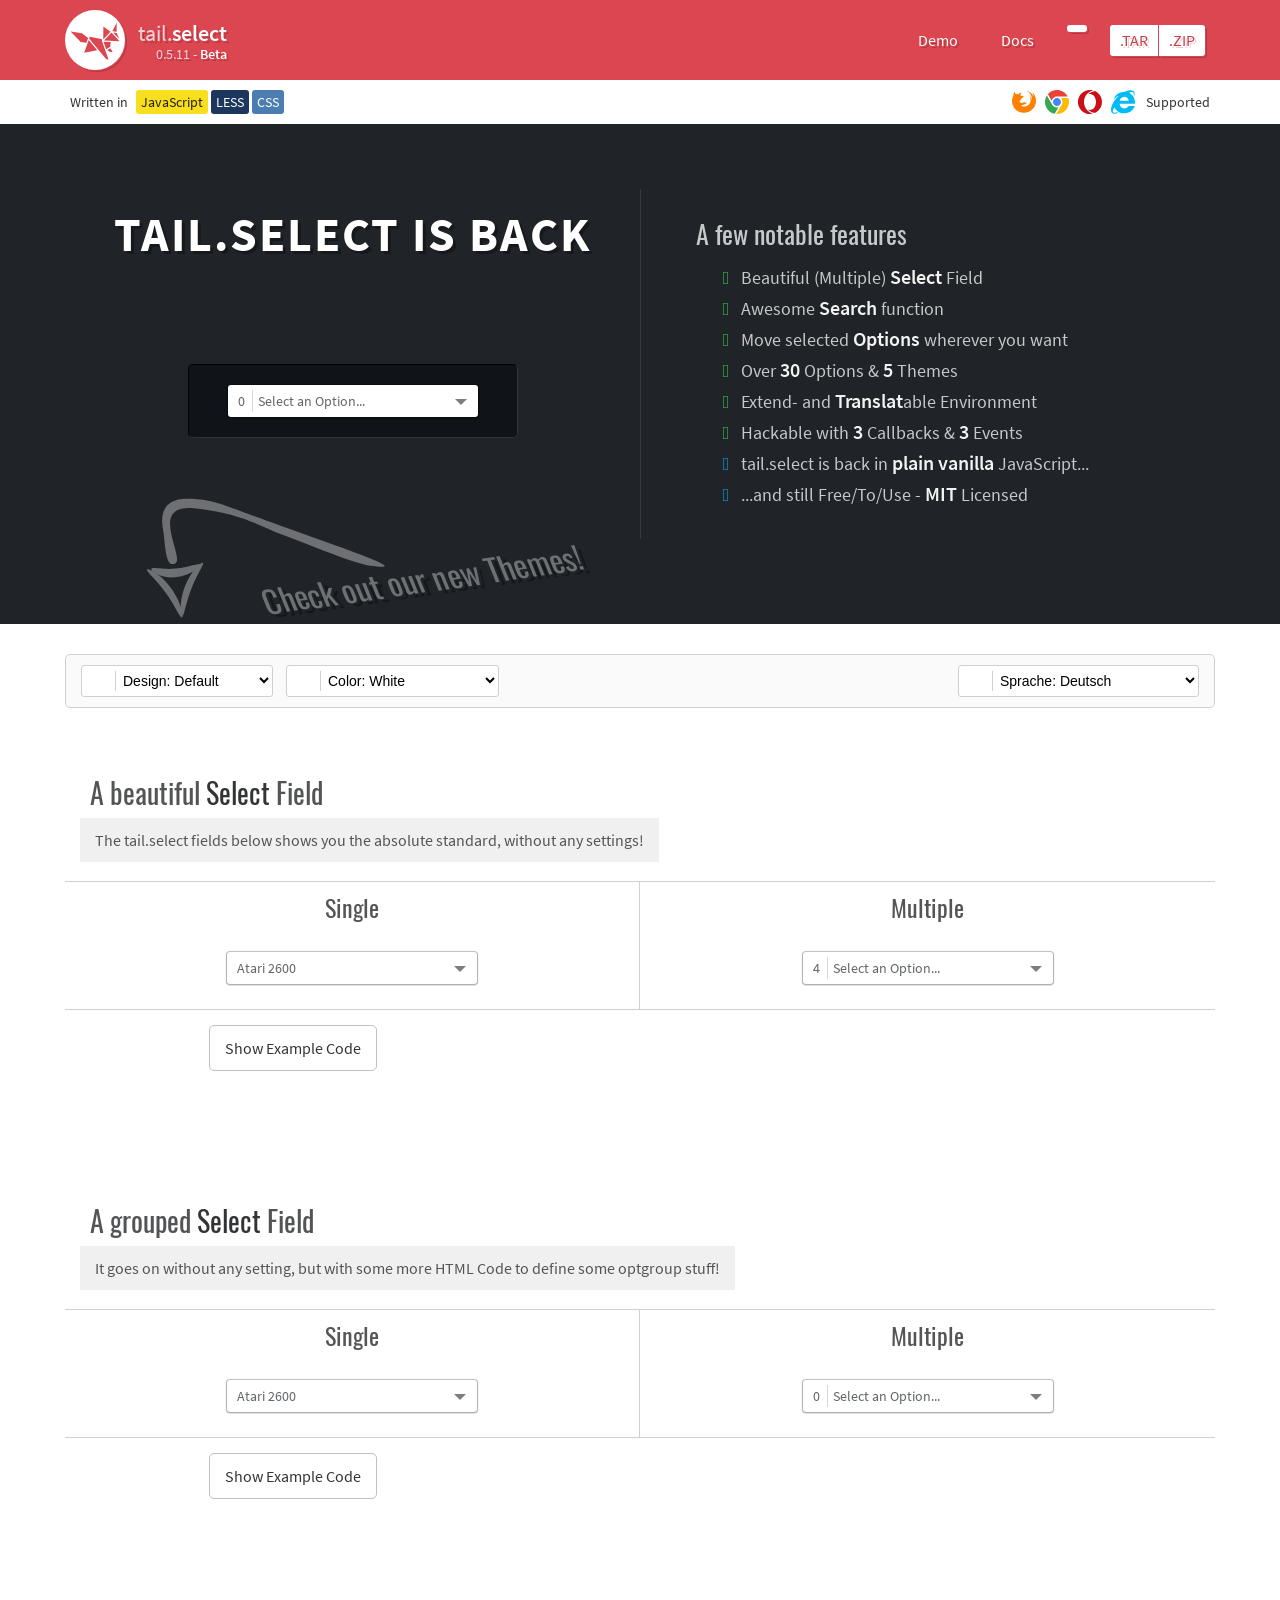
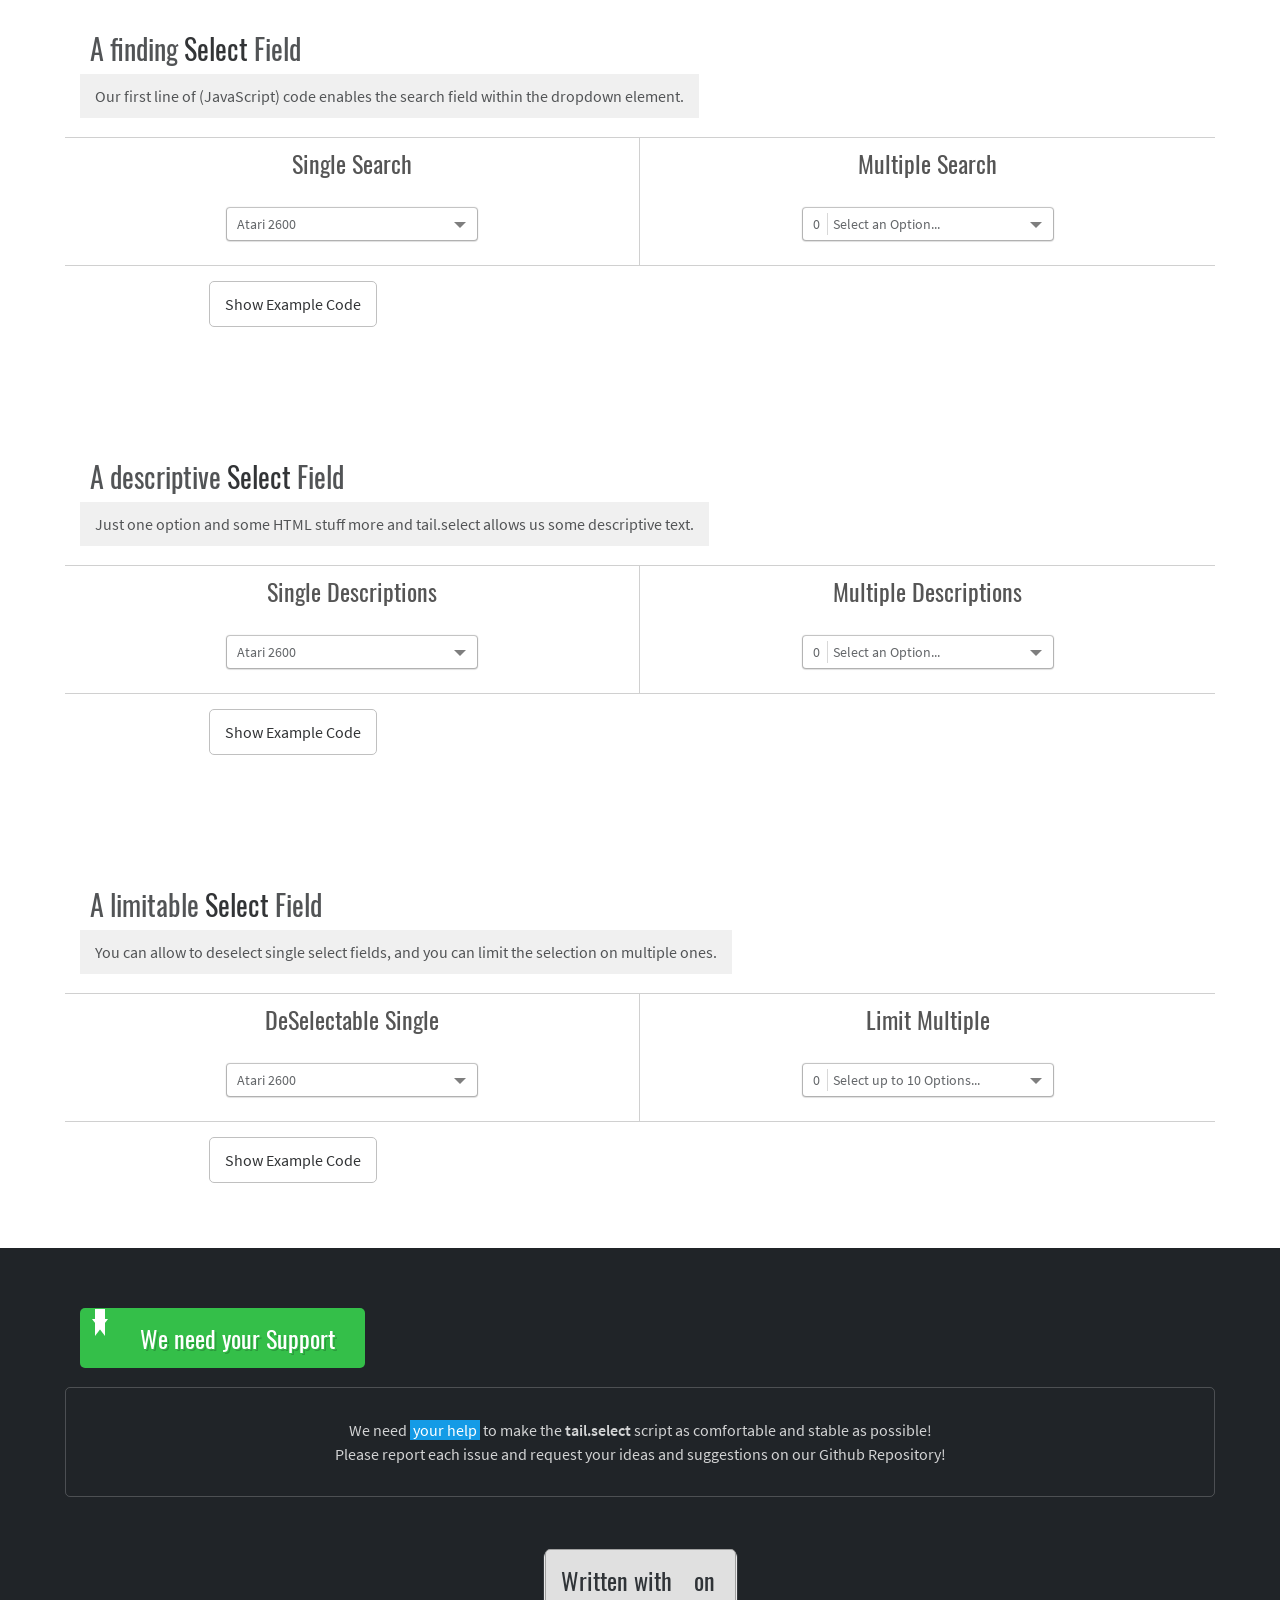
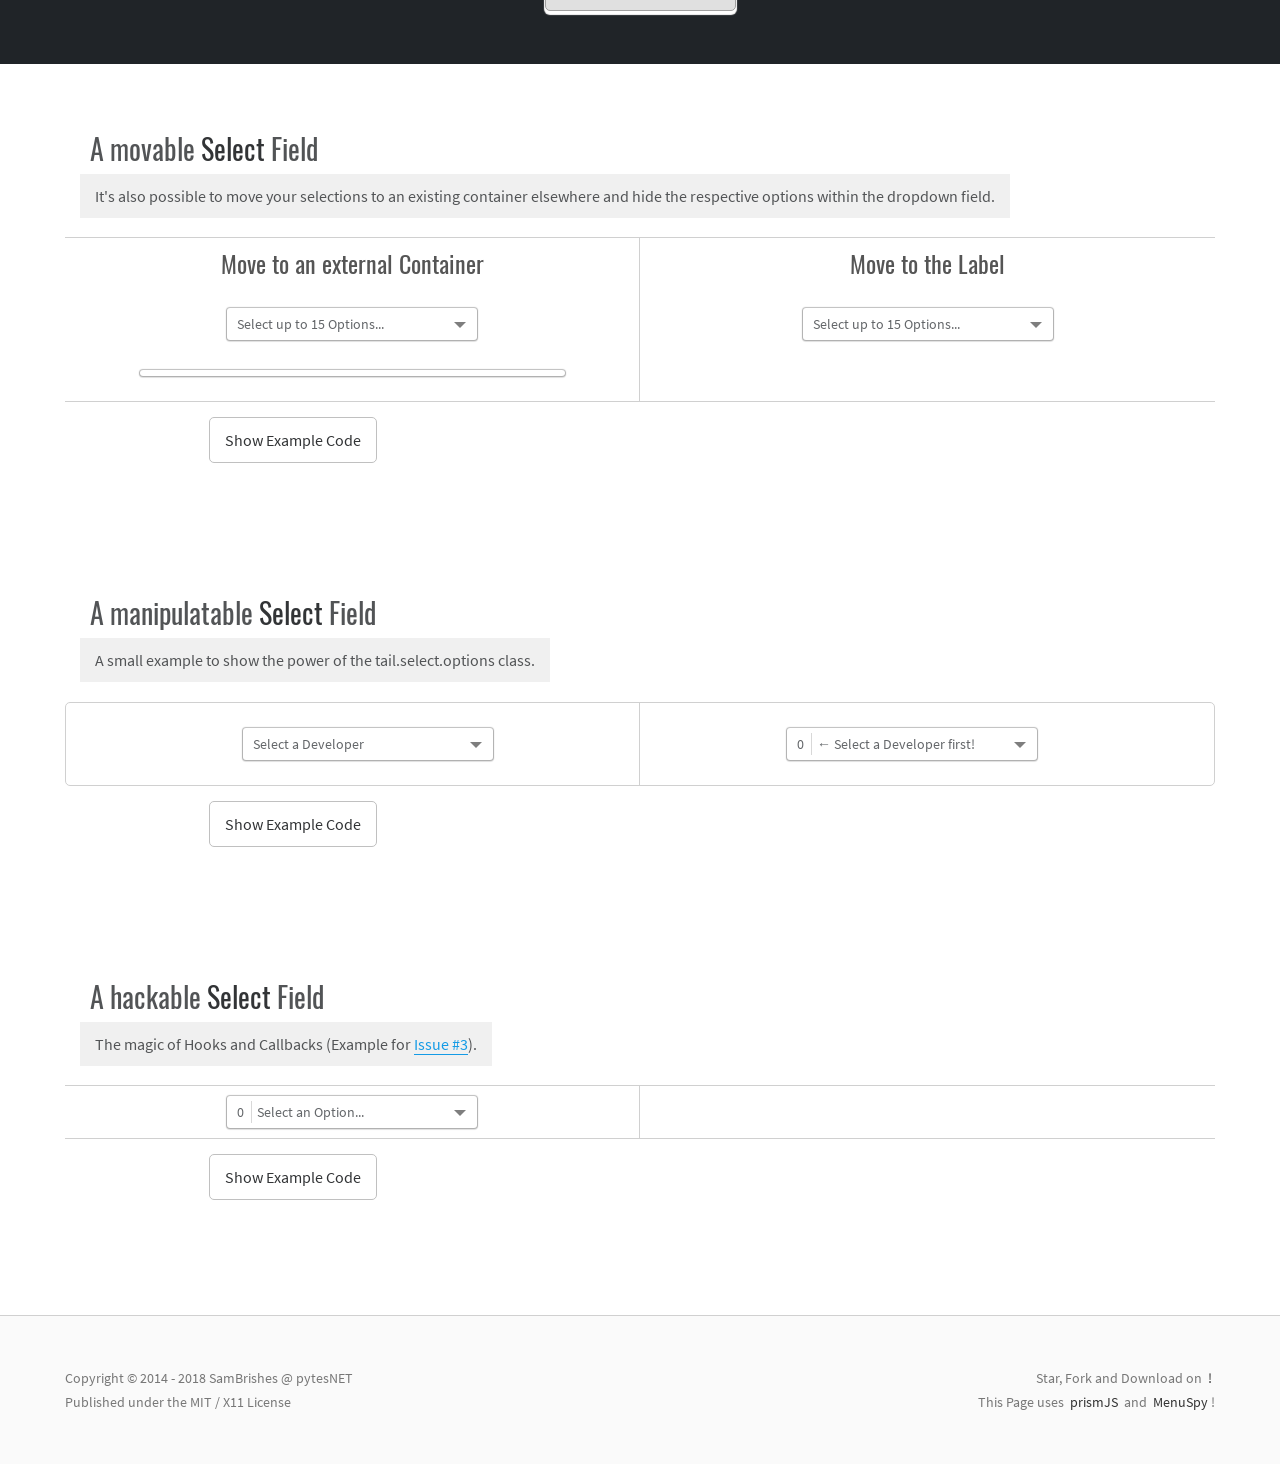
==== commit 44eabf79: "Version 0.5.11" ====
--- a/index.html
+++ b/index.html
@@ -162,8 +162,8 @@
 
         <!-- Source -->
         <link id="main-sheet" type="text/css" rel="stylesheet" href="source/css/tail.select-default.css" />
-        <script type="text/javascript" src="source/js/tail.select.js?ver=0.5.10"></script>
-        <script type="text/javascript" src="source/langs/tail.select-all.js?ver=0.5.10"></script>
+        <script type="text/javascript" src="source/js/tail.select.js?ver=0.5.11"></script>
+        <script type="text/javascript" src="source/langs/tail.select-all.js?ver=0.5.11"></script>
 
         <!-- LESS -->
         <!-- <script type="text/javascript" src="assets/js/less.min.js?ver=3.8.1"></script> -->
@@ -178,7 +178,7 @@
                         </div>
                         <div class="tail-project">
                             <span class="tail-title">tail.<b>select</b></span>
-                            <span class="tail-version">0.5.10 - <b>Beta</b></span>
+                            <span class="tail-version">0.5.11 - <b>Beta</b></span>
                         </div>
                     </a>
                 </div>
@@ -365,9 +365,13 @@
                                 <option value="de">Sprache: Deutsch</option>
                                 <option value="en" selected>Language: English</option>
                                 <option value="es">Idioma: Español</option>
+                                <option value="fi">Kieli: Suomi</option>
                                 <option value="fr">Langue: Français</option>
+                                <option value="it">Lingua: Italiano</option>
+                                <option value="no">Språk: Norsk</option>
                                 <option value="pt_BR">Idioma: Português do Brasil</option>
                                 <option value="ru">язык: русский</option>
+                                <option value="tr">Dil: Türkçe</option>
                             </select>
                         </div>
                     </div>
--- a/source/css/tail.select-default.css
+++ b/source/css/tail.select-default.css
@@ -3,7 +3,7 @@
  |  tail.select - Another solution to make select fields beautiful again!
  |  @file       ./css/tail.select-default.css
  |  @author     SamBrishes <sam@pytes.net>
- |  @version    0.5.10 - Beta
+ |  @version    0.5.11 - Beta
  |
  |  @website    https://github.com/pytesNET/tail.select
  |  @license    X11 / MIT License
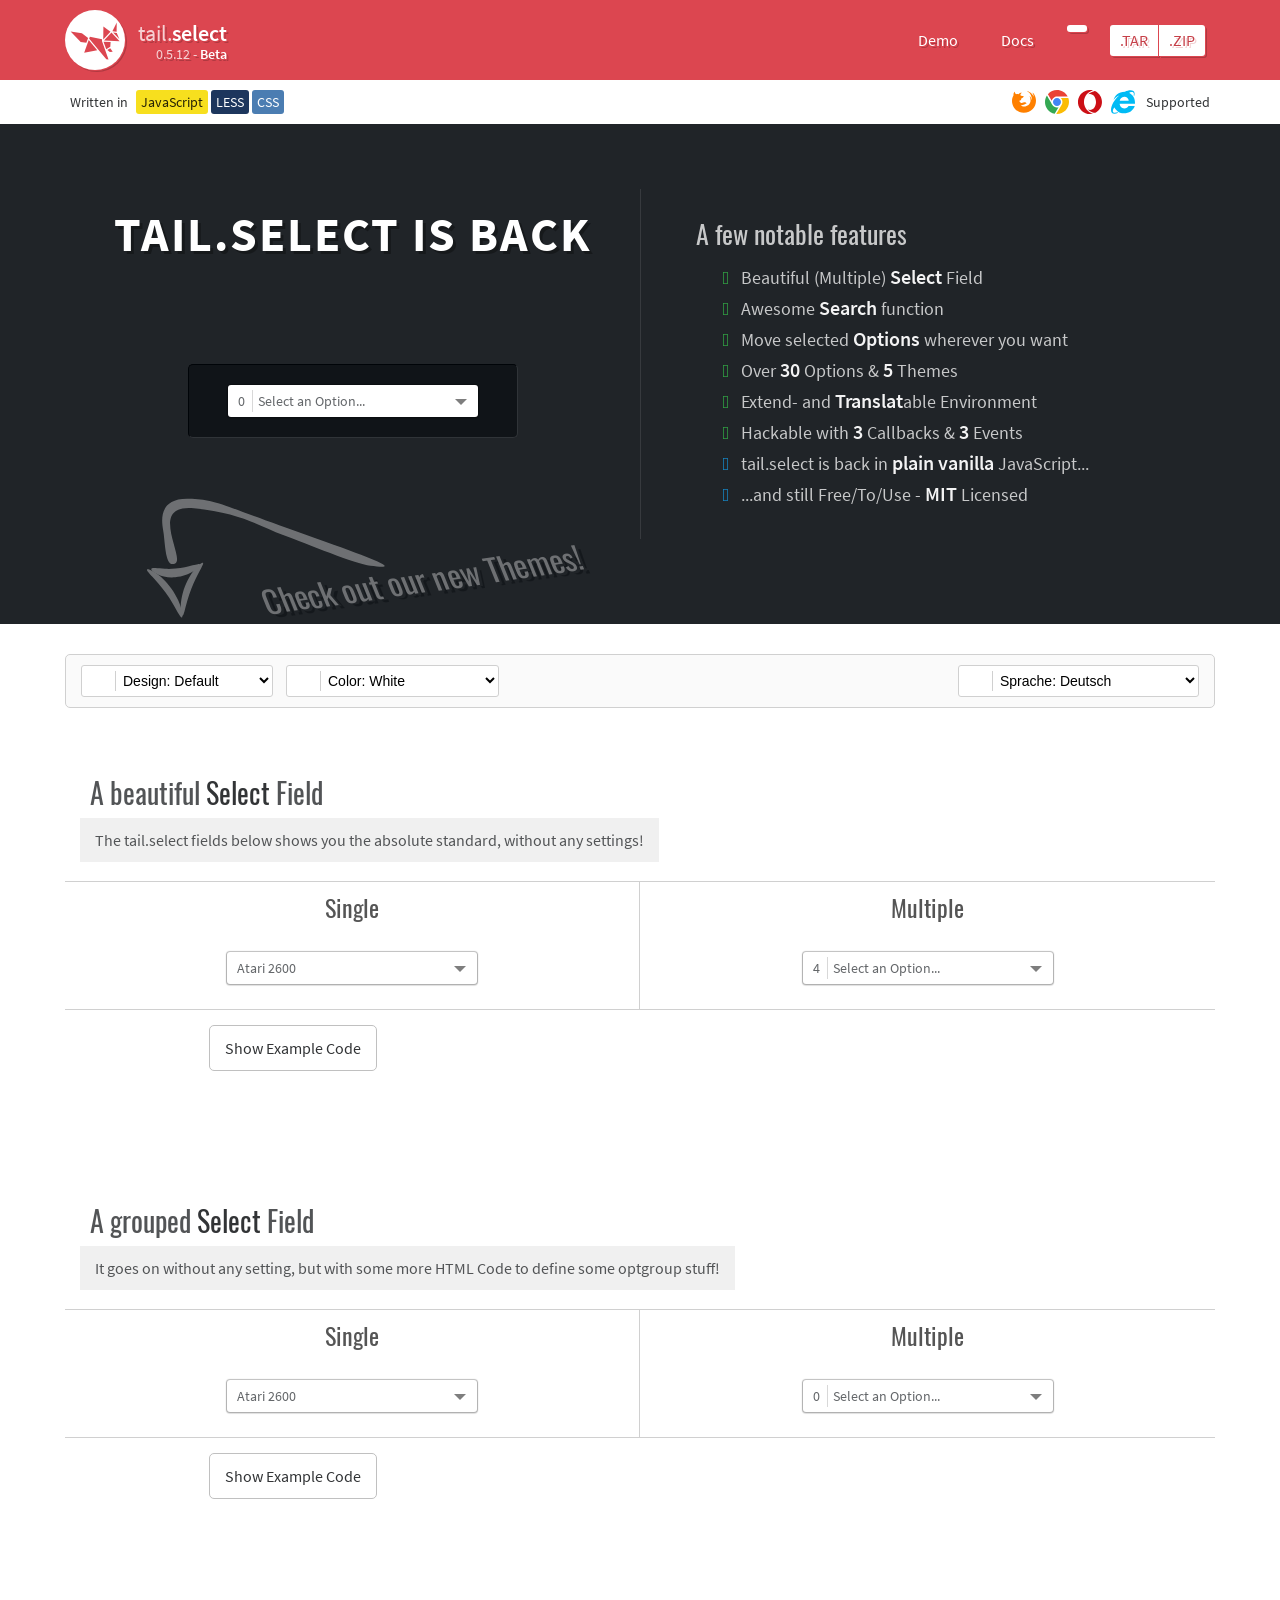
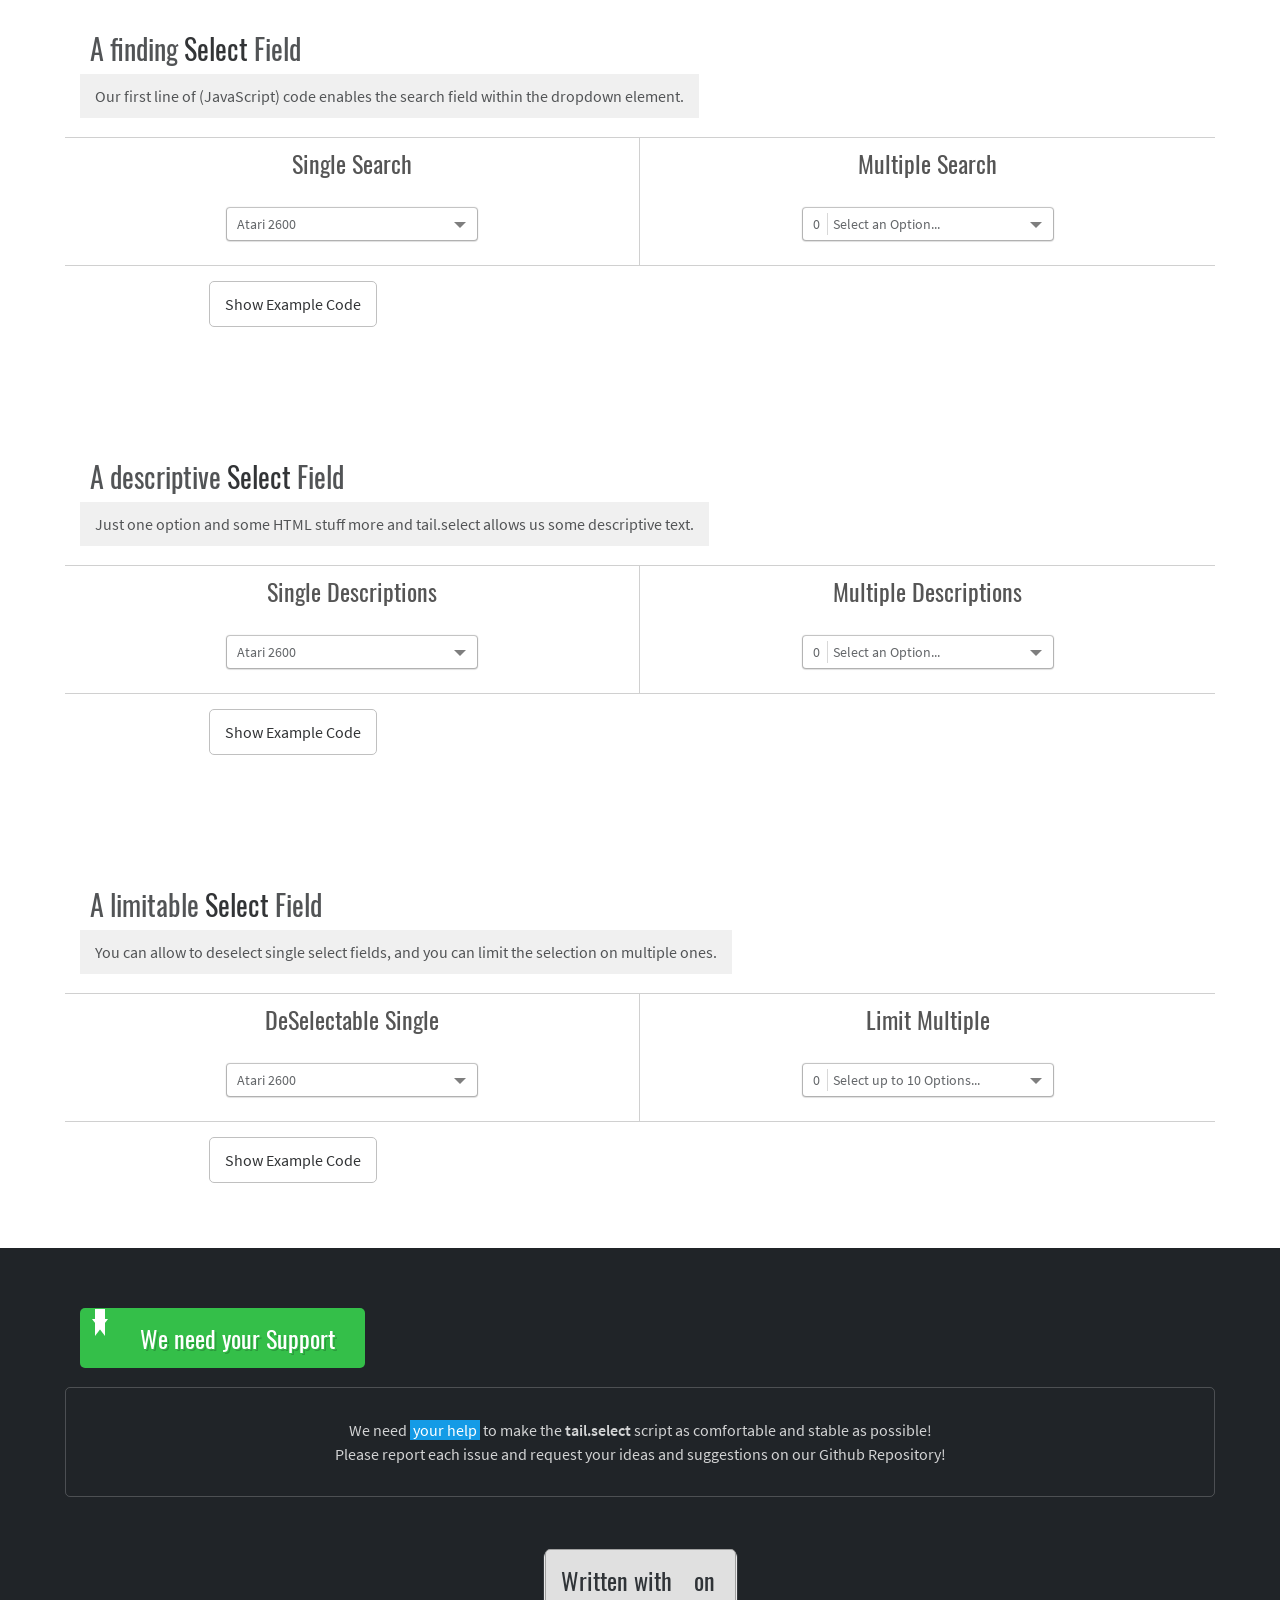
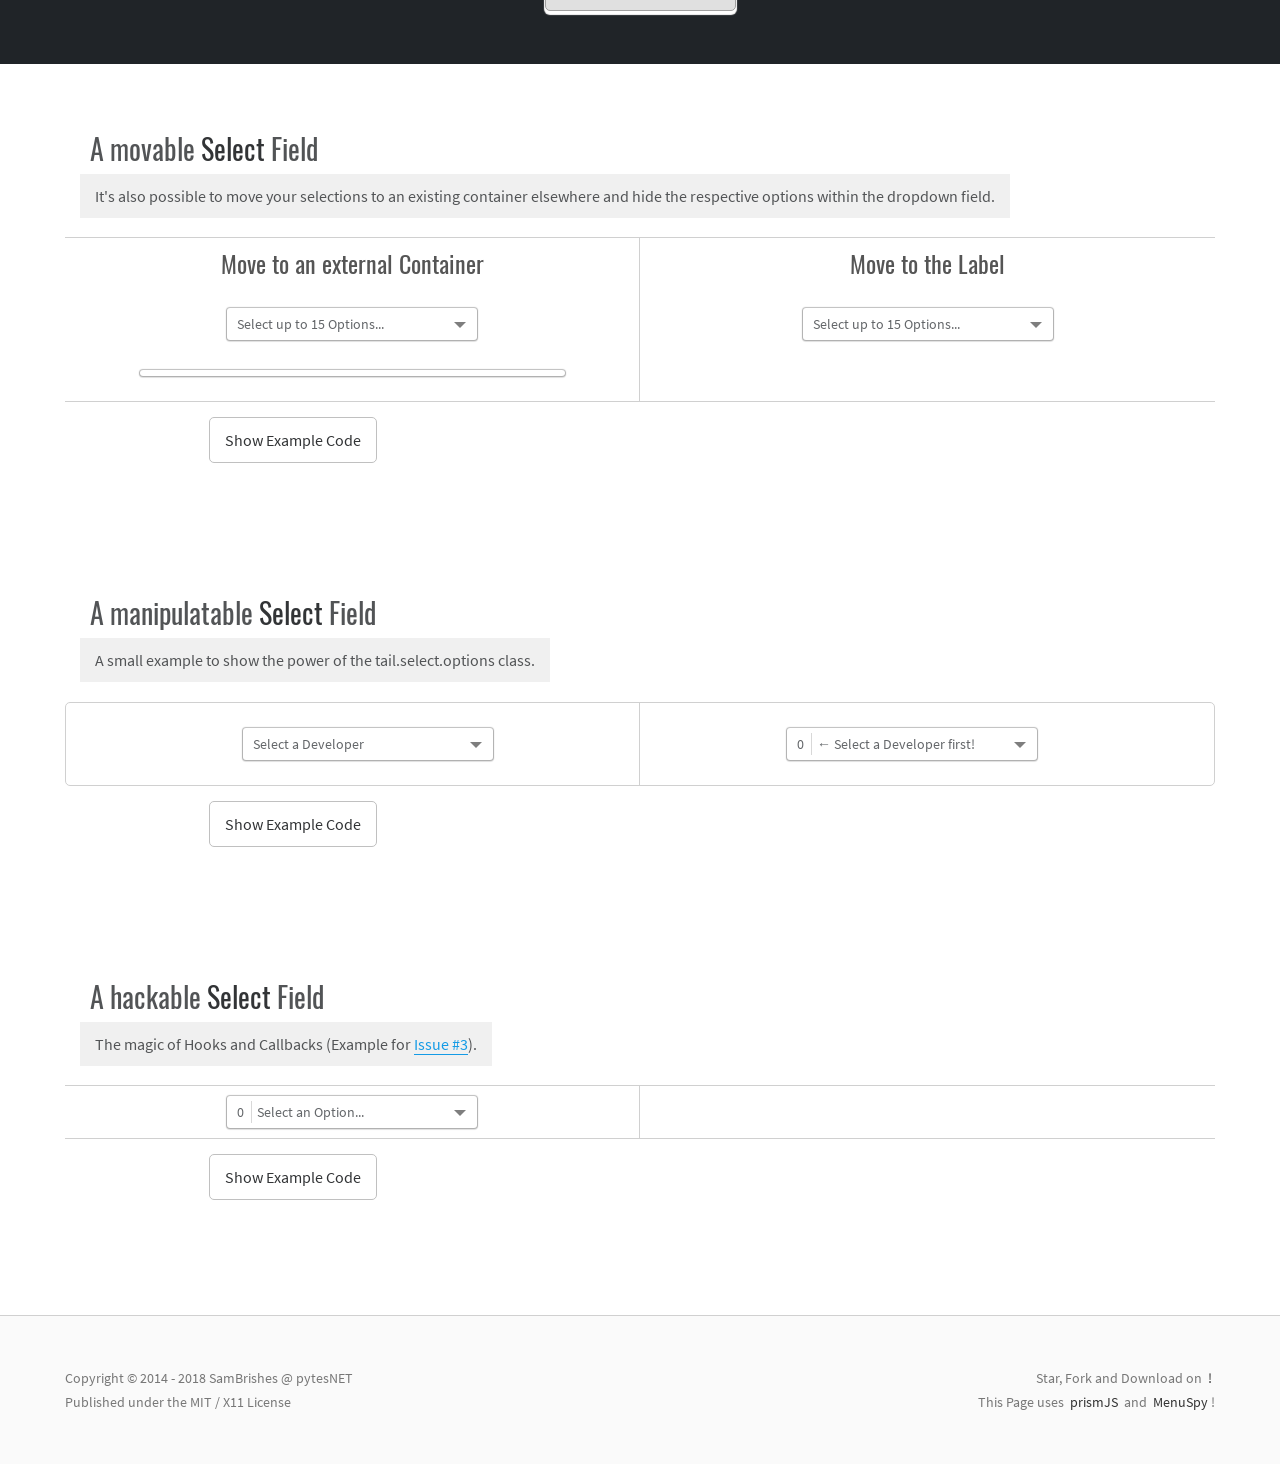
==== commit 3e1e99a3: "Version 0.5.12" ====
--- a/index.html
+++ b/index.html
@@ -162,8 +162,8 @@
 
         <!-- Source -->
         <link id="main-sheet" type="text/css" rel="stylesheet" href="source/css/tail.select-default.css" />
-        <script type="text/javascript" src="source/js/tail.select.js?ver=0.5.11"></script>
-        <script type="text/javascript" src="source/langs/tail.select-all.js?ver=0.5.11"></script>
+        <script type="text/javascript" src="source/js/tail.select.js?ver=0.5.12"></script>
+        <script type="text/javascript" src="source/langs/tail.select-all.js?ver=0.5.12"></script>
 
         <!-- LESS -->
         <!-- <script type="text/javascript" src="assets/js/less.min.js?ver=3.8.1"></script> -->
@@ -178,7 +178,7 @@
                         </div>
                         <div class="tail-project">
                             <span class="tail-title">tail.<b>select</b></span>
-                            <span class="tail-version">0.5.11 - <b>Beta</b></span>
+                            <span class="tail-version">0.5.12 - <b>Beta</b></span>
                         </div>
                     </a>
                 </div>
--- a/source/css/tail.select-default.css
+++ b/source/css/tail.select-default.css
@@ -3,7 +3,7 @@
  |  tail.select - Another solution to make select fields beautiful again!
  |  @file       ./css/tail.select-default.css
  |  @author     SamBrishes <sam@pytes.net>
- |  @version    0.5.11 - Beta
+ |  @version    0.5.12 - Beta
  |
  |  @website    https://github.com/pytesNET/tail.select
  |  @license    X11 / MIT License
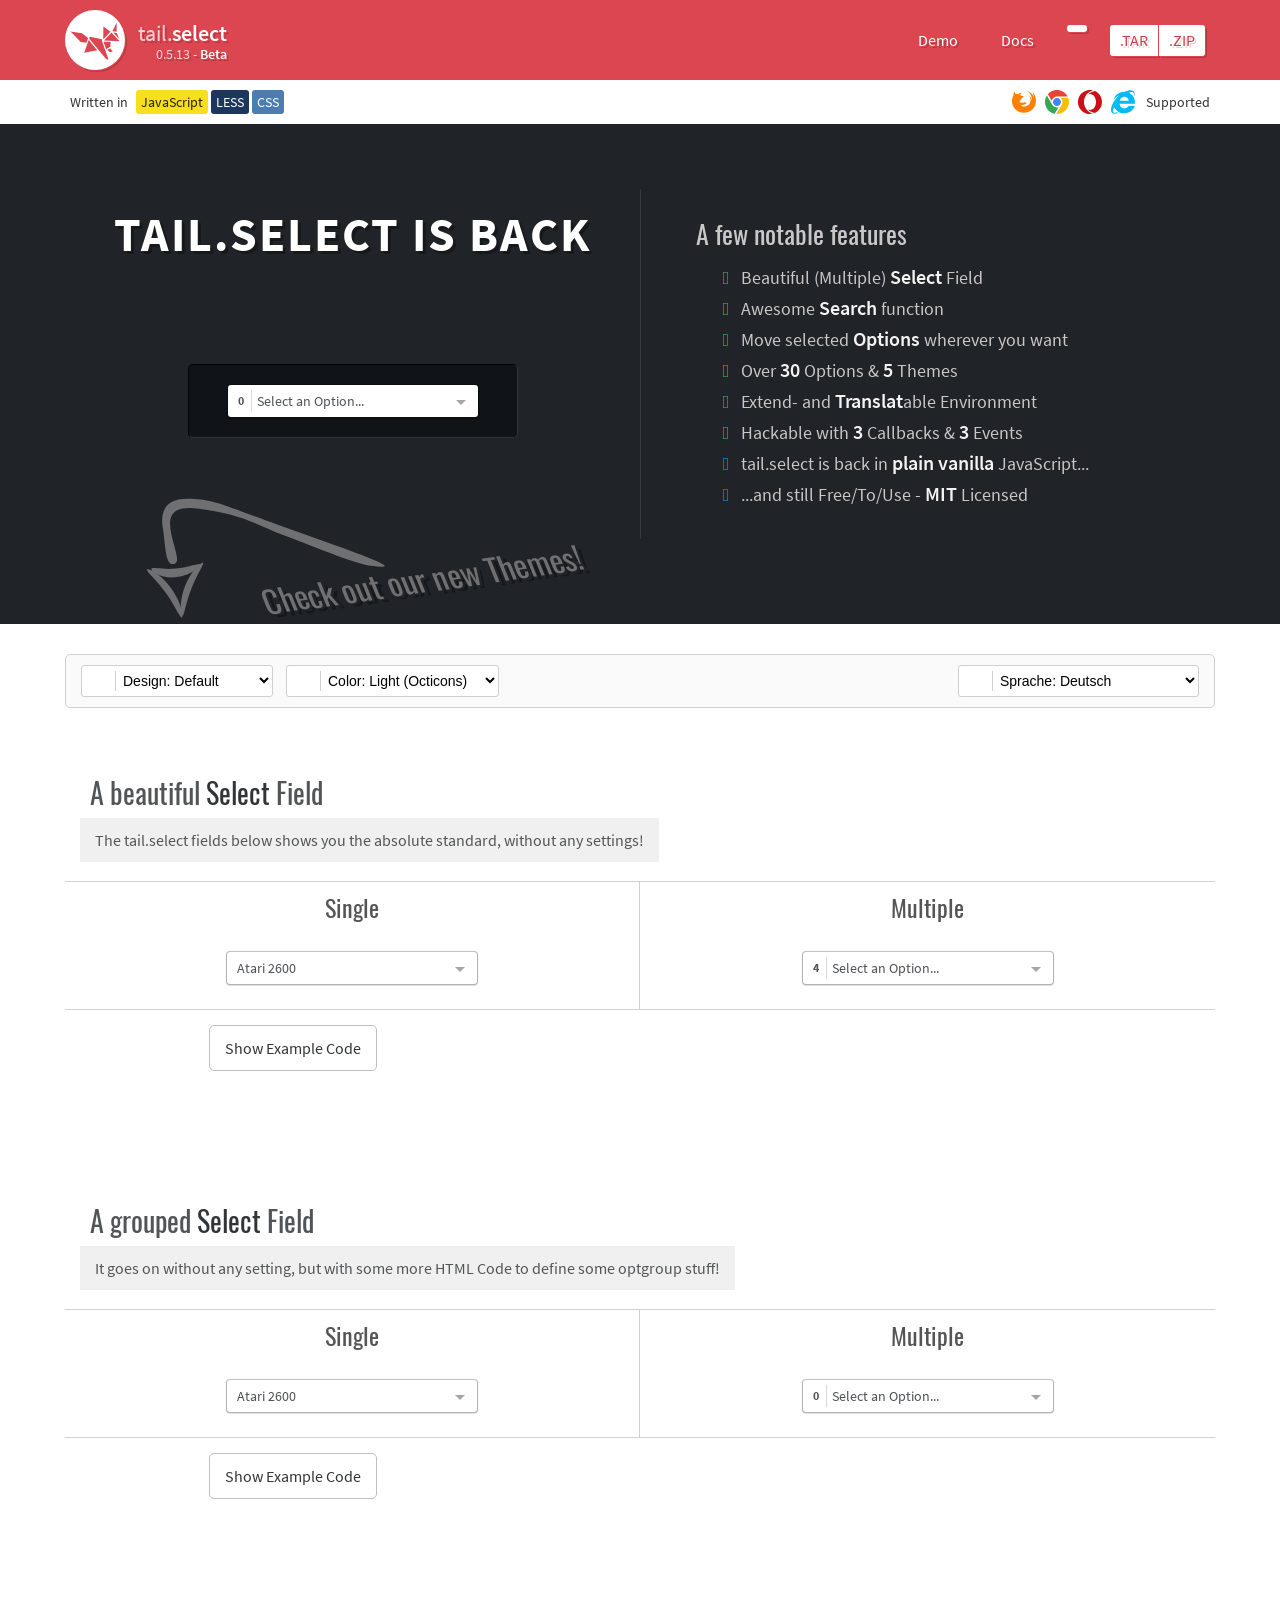
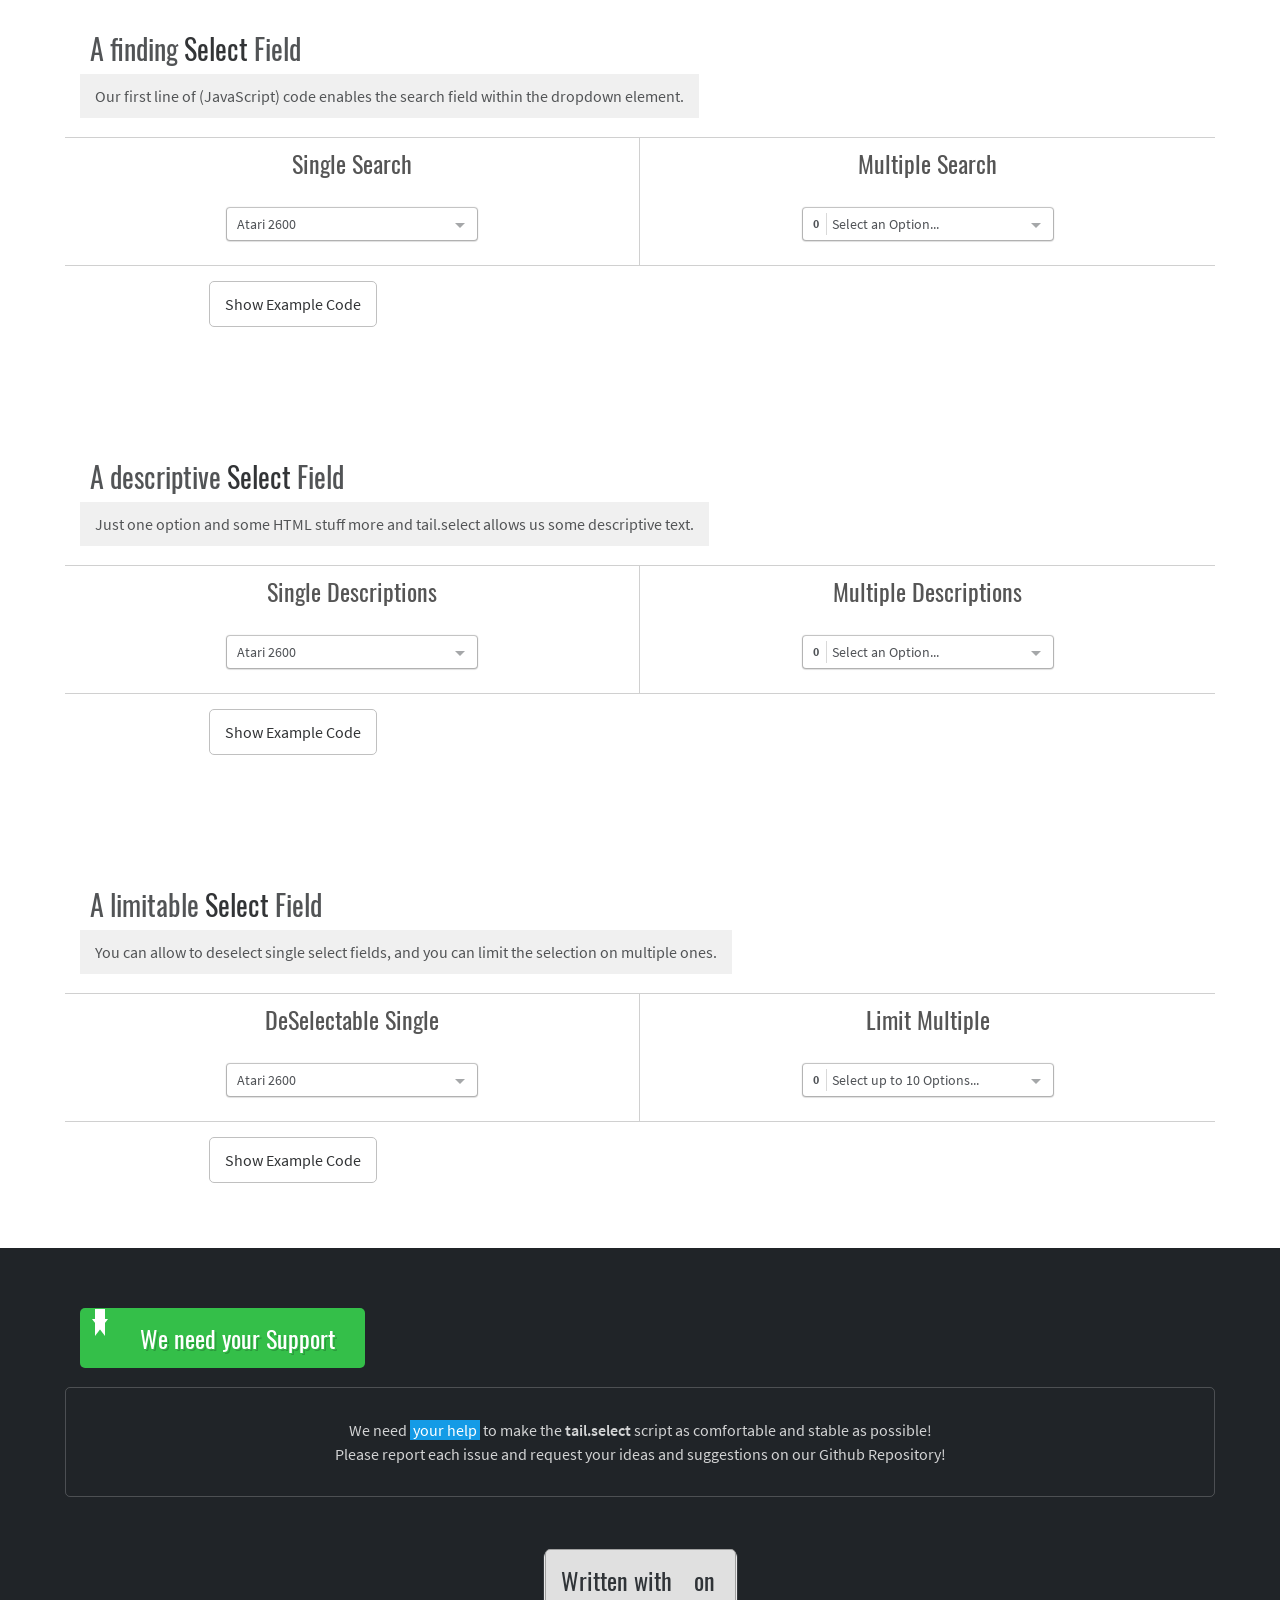
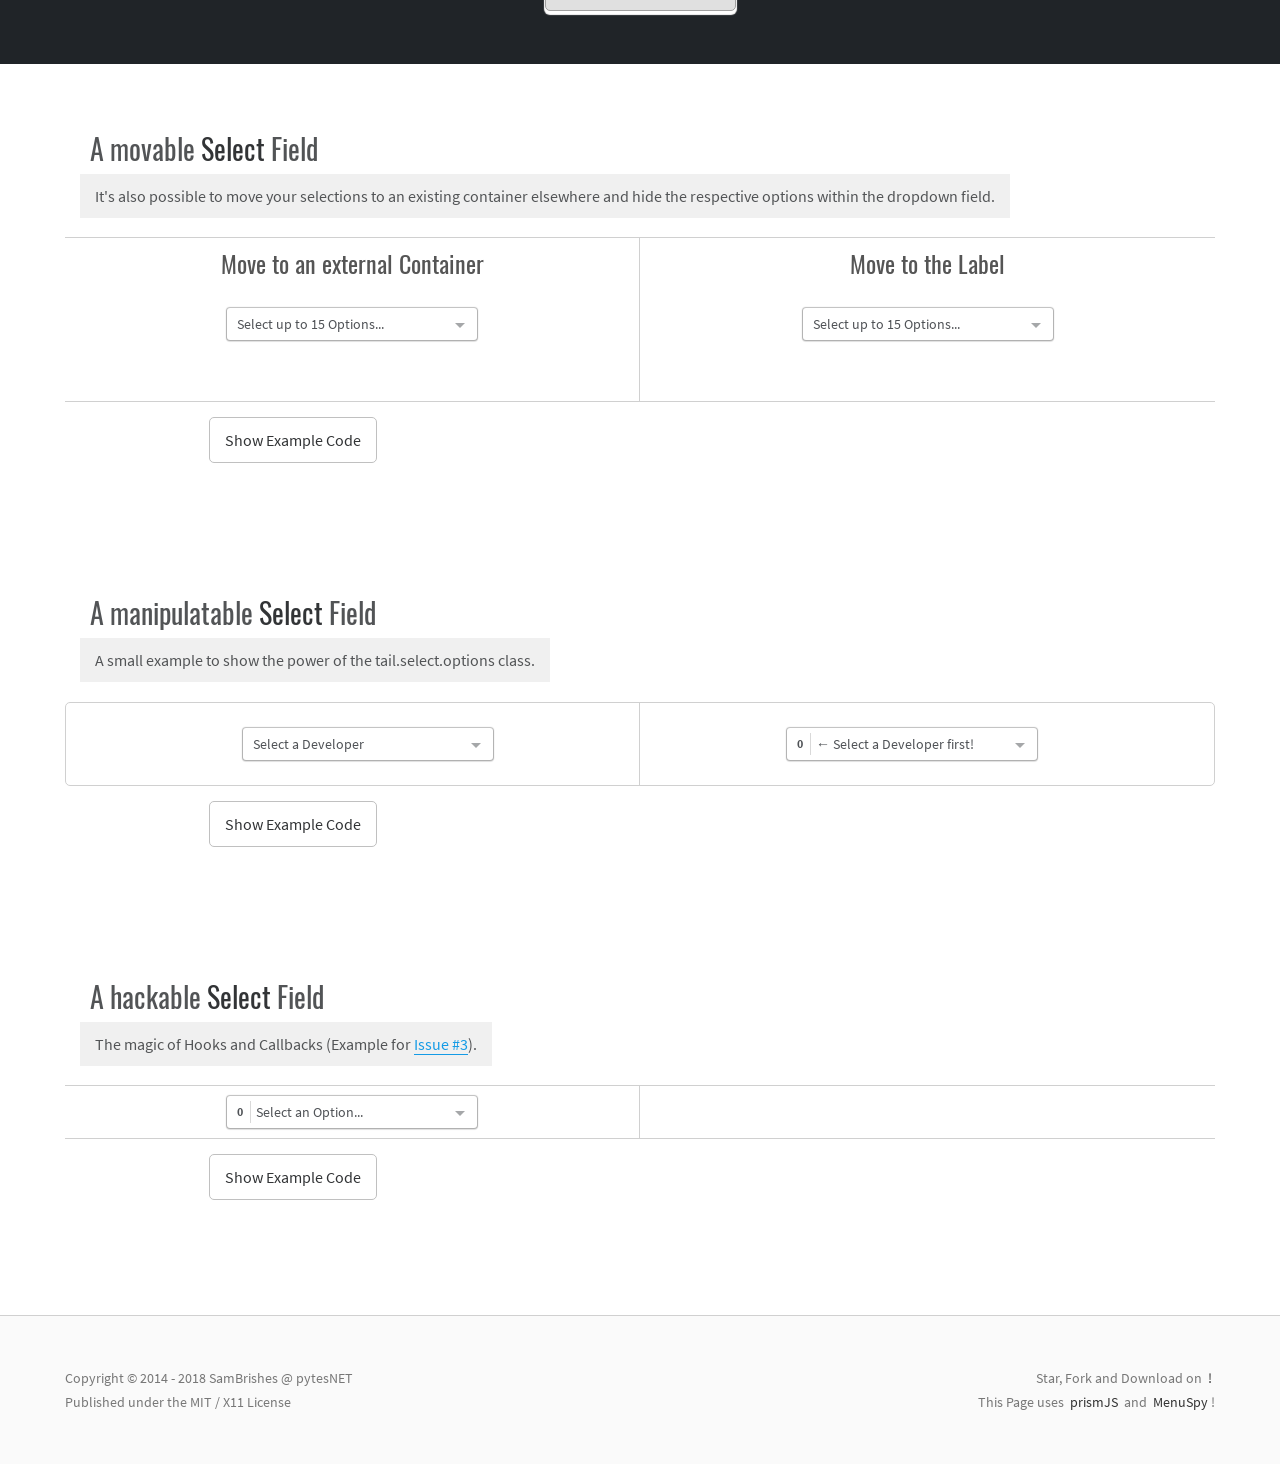
==== commit f9354b61: "Version 0.5.13" ====
--- a/index.html
+++ b/index.html
@@ -161,9 +161,9 @@
         </style>
 
         <!-- Source -->
-        <link id="main-sheet" type="text/css" rel="stylesheet" href="source/css/tail.select-default.css" />
-        <script type="text/javascript" src="source/js/tail.select.js?ver=0.5.12"></script>
-        <script type="text/javascript" src="source/langs/tail.select-all.js?ver=0.5.12"></script>
+        <link id="main-sheet" type="text/css" rel="stylesheet" href="source/css/default/tail.select-light.css" />
+        <script type="text/javascript" src="source/js/tail.select.js?ver=0.5.13"></script>
+        <script type="text/javascript" src="source/langs/tail.select-all.js?ver=0.5.13"></script>
 
         <!-- LESS -->
         <!-- <script type="text/javascript" src="assets/js/less.min.js?ver=3.8.1"></script> -->
@@ -178,7 +178,7 @@
                         </div>
                         <div class="tail-project">
                             <span class="tail-title">tail.<b>select</b></span>
-                            <span class="tail-version">0.5.12 - <b>Beta</b></span>
+                            <span class="tail-version">0.5.13 - <b>Beta</b></span>
                         </div>
                     </a>
                 </div>
@@ -330,31 +330,43 @@
                         <div class="action-select">
                             <div class="select-icon"><span class="octicon octicon-paintcan"></span></div>
                             <select id="change-color" data-connect="#change-design">
-                                <option data-value="default" value="white">Color: White</option>
-                                <option data-value="default" value="black">Color: Black</option>
-                                <option data-value="modern" value="white">Color: White</option>
-                                <option data-value="modern" value="black">Color: Black</option>
+                                <option data-value="default" value="light">Color: Light (Octicons)</option>
+                                <option data-value="default" value="light-feather">Color: Light (Feather)</option>
+                                <option data-value="default" value="dark">Color: Dark (Octicons)</option>
+                                <option data-value="default" value="dark-feather">Color: Dark (Feather)</option>
+                                <option data-value="modern" value="light">Color: Light (Octicons)</option>
+                                <option data-value="modern" value="light-feather">Color: Light (Feather)</option>
+                                <option data-value="modern" value="dark">Color: Dark (Octicons)</option>
+                                <option data-value="modern" value="dark-feather">Color: Dark (Feather)</option>
                                 <option data-value="bootstrap2" value="default">Color: Default White</option>
-                                <option data-value="bootstrap2" value="primary-blue">Color: Primary Blue</option>
-                                <option data-value="bootstrap2" value="danger-red">Color: Danger Red</option>
-                                <option data-value="bootstrap2" value="warning-orange">Color: Warning Orange</option>
-                                <option data-value="bootstrap2" value="success-green">Color: Success Green</option>
-                                <option data-value="bootstrap2" value="info-blue">Color: Info Blue</option>
-                                <option data-value="bootstrap2" value="invert-black">Color: Invert Black</option>
+                                <option data-value="bootstrap2" value="primary">Color: Primary Blue</option>
+                                <option data-value="bootstrap2" value="info">Color: Info Blue</option>
+                                <option data-value="bootstrap2" value="success">Color: Success Green</option>
+                                <option data-value="bootstrap2" value="warning">Color: Warning Orange</option>
+                                <option data-value="bootstrap2" value="danger">Color: Danger Red</option>
+                                <option data-value="bootstrap2" value="funky">Color: Funky Pink</option>
+                                <option data-value="bootstrap2" value="mystery">Color: Mystery Purple</option>
+                                <option data-value="bootstrap2" value="invert">Color: Invert Black</option>
                                 <option data-value="bootstrap3" value="default">Color: Default White</option>
-                                <option data-value="bootstrap3" value="primary-blue">Color: Primary Blue</option>
-                                <option data-value="bootstrap3" value="danger-red">Color: Danger Red</option>
-                                <option data-value="bootstrap3" value="warning-orange">Color: Warning Orange</option>
-                                <option data-value="bootstrap3" value="success-green">Color: Success Green</option>
-                                <option data-value="bootstrap3" value="info-blue">Color: Info Blue</option>
-                                <option data-value="bootstrap3" value="invert-black">Color: Invert Black</option>
+                                <option data-value="bootstrap3" value="primary">Color: Primary Blue</option>
+                                <option data-value="bootstrap3" value="danger">Color: Danger Red</option>
+                                <option data-value="bootstrap3" value="warning">Color: Warning Orange</option>
+                                <option data-value="bootstrap3" value="success">Color: Success Green</option>
+                                <option data-value="bootstrap3" value="info">Color: Info Blue</option>
+                                <option data-value="bootstrap3" value="invert">Color: Invert Black</option>
                                 <option data-value="bootstrap4" value="default">Color: Default White</option>
-                                <option data-value="bootstrap4" value="primary-blue">Color: Primary Blue</option>
-                                <option data-value="bootstrap4" value="danger-red">Color: Danger Red</option>
-                                <option data-value="bootstrap4" value="warning-orange">Color: Warning Orange</option>
-                                <option data-value="bootstrap4" value="success-green">Color: Success Green</option>
-                                <option data-value="bootstrap4" value="info-blue">Color: Info Blue</option>
-                                <option data-value="bootstrap4" value="invert-black">Color: Invert Black</option>
+                                <option data-value="bootstrap4" value="primary">Color: Primary Blue</option>
+                                <option data-value="bootstrap4" value="secondary">Color: Secondary Grey</option>
+                                <option data-value="bootstrap4" value="danger">Color: Danger Red</option>
+                                <option data-value="bootstrap4" value="warning">Color: Warning Orange</option>
+                                <option data-value="bootstrap4" value="success">Color: Success Green</option>
+                                <option data-value="bootstrap4" value="info">Color: Info Blue</option>
+                                <option data-value="bootstrap4" value="funky">Color: Funky Pink</option>
+                                <option data-value="bootstrap4" value="mystery">Color: Mystery Purple</option>
+                                <option data-value="bootstrap4" value="indigo">Color: Indigo</option>
+                                <option data-value="bootstrap4" value="teal">Color: Teal</option>
+                                <option data-value="bootstrap4" value="orange">Color: Orange</option>
+                                <option data-value="bootstrap4" value="invert">Color: Invert Black</option>
                             </select>
                         </div>
                     </div>
@@ -390,7 +402,7 @@
                         <aside>
                             <h1>Single</h1>
                             <div class="example">
-                                <select type="text" id="select-1" class="select">
+                                <select type="text" id="select-1" class="select select-one">
                                     <option>Atari 2600</option>
                                     <option>Atari 5200</option>
                                     <option>Atari 7800</option>
@@ -1589,33 +1601,19 @@
                     };
                     d.querySelector("select#change-design").addEventListener("change", function(){
                         var self = this;
+                        if(self.value === "default" || self.value === "modern"){
+                            var color = "light";
+                        } else {
+                            var color = "default";
+                        }
                         holder.forEach(function(inst){
-                            inst.config("classNames", [self.value, "default"]);
+                            inst.config("classNames", [self.value, color]);
                         });
-                        link("source/css/tail.select-" + this.value + ".css");
+                        link("source/css/" + this.value + "/tail.select-" + color + ".css");
                     });
                     d.querySelector("select#change-color").addEventListener("change", function(){
-                        var source = "source/css/";
                         var theme = d.querySelector(this.getAttribute("data-connect")).value;
-                        switch(theme){
-                            case "default":     //@Fallthrough
-                            case "modern":
-                                if(this.value == "white"){
-                                    source += "tail.select-" + theme + ".css";
-                                } else {
-                                    source += "tail.select-" + theme + "-" + this.value + ".css";
-                                }
-                                break;
-                            case "bootstrap2":  //@Fallthrough
-                            case "bootstrap3":  //@Fallthrough
-                            case "bootstrap4":
-                                if(this.value == "default"){
-                                    source += "tail.select-" + theme + ".css";
-                                } else {
-                                    source += theme + "/" + this.value + ".css";
-                                }
-                                break;
-                        }
+                        var source = "source/css/" + theme + "/tail.select-" + this.value + ".css";
                         var self = this;
                         holder.forEach(function(inst){
                             inst.config("classNames", [theme, self.value]);
--- a/source/css/default/tail.select-light.css
+++ b/source/css/default/tail.select-light.css
@@ -0,0 +1,476 @@
+@charset "UTF-8";
+/*
+ |  tail.select - The vanilla solution to make your HTML select fields AWESOME!
+ |  @file       ./css/default/tail.select-light.css
+ |  @author     SamBrishes <sam@pytes.net>
+ |  @version    0.5.13 - Beta
+ |
+ |  @website    https://github.com/pytesNET/tail.select
+ |  @license    X11 / MIT License
+ |  @copyright  Copyright © 2014 - 2019 SamBrishes, pytesNET <info@pytes.net>
+ */
+
+/* @start GENERAL */
+.tail-select, .tail-select *, .tail-select *:before, .tail-select *:after{
+    box-sizing: border-box;
+    -moz-box-sizing: border-box;
+    -webkit-box-sizing: border-box;
+}
+.tail-select, .tail-select *{
+    outline: none;
+    user-select: none;
+    -o-user-select: none;
+    -ms-user-select: none;
+    -moz-user-select: none;
+    -webkit-user-select: none;
+}
+.tail-select{
+    width: 250px;
+    margin: 0;
+    padding: 0;
+    display: inline-block;
+    position: relative;
+    font-size: 14px;
+    line-height: 22px;
+    font-family: inherit;
+}
+.tail-select mark{
+    color: white;
+    background-color: #DC4650;
+}
+.tail-select button{
+    outline: none;
+}
+.tail-select button.tail-all, .tail-select button.tail-none{
+    height: auto;
+    margin: 0 2px;
+    padding: 2px 6px;
+    display: inline-block;
+    font-size: 10px;
+    line-height: 14px;
+    text-shadow: none;
+    letter-spacing: 0;
+    text-transform: none;
+    vertical-align: top;
+    border-width: 1px;
+    border-style: solid;
+    border-color: transparent;
+    border-radius: 3px;
+    box-shadow: none;
+    -webkit-box-shadow: none;
+    transition: color 142ms linear, border 142ms linear, background 142ms linear;
+    -webkit-transition: color 142ms linear, border 142ms linear, background 142ms linear;
+}
+.tail-select button.tail-all{
+    color: rgba(48, 52, 56, 0.5);
+    border-color: rgba(48, 52, 56, 0.5);
+    background-color: transparent;
+}
+.tail-select button.tail-all:hover{
+    color: #62C462;
+    border-color: #62C462;
+    background-color: transparent;
+}
+.tail-select button.tail-none{
+    color: rgba(48, 52, 56, 0.5);
+    border-color: rgba(48, 52, 56, 0.5);
+    background-color: transparent;
+}
+.tail-select button.tail-none:hover{
+    color: #EE5F5B;
+    border-color: #EE5F5B;
+    background-color: transparent;
+}
+.tail-select.disabled button.tail-all{
+    color: rgba(48, 52, 56, 0.25);
+    border-color: rgba(48, 52, 56, 0.25);
+    background-color: transparent;
+}
+.tail-select.disabled button.tail-none{
+    color: rgba(48, 52, 56, 0.25);
+    border-color: rgba(48, 52, 56, 0.25);
+    background-color: transparent;
+}
+.tail-select input[type="text"]{
+    color: #303438;
+    width: 100%;
+    height: auto;
+    margin: 0;
+    padding: 10px 15px;
+    display: inline-block;
+    outline: 0;
+    font-size: 12px;
+    line-height: 20px;
+    vertical-align: middle;
+    background-color: transparent;
+    border-width: 0;
+    border-style: solid;
+    border-color: transparent;
+    border-radius: 0;
+    box-shadow: none;
+    -webkit-box-shadow: none;
+}
+.tail-select input[type="text"]:hover{
+    color: #303438;
+    border-color: transparent;
+    background-color: transparent;
+}
+.tail-select input[type="text"]:focus{
+    color: #3C82E6;
+    border-color: transparent;
+    background-color: transparent;
+}
+.tail-select.disabled input[type="text"]{
+    color: rgba(48, 52, 56, 0.75);
+    border-color: transparent;
+    background-color: transparent;
+}
+.tail-select-container{
+    margin: 0;
+    padding: 3px;
+    text-align: left;
+    border-radius: 3px;
+}
+.tail-select-container .select-handle{
+    width: auto;
+    color: #303438;
+    cursor: pointer;
+    margin: 1px;
+    padding: 0.2em 0.6em 0.3em;
+    display: inline-block;
+    position: relative;
+    font-size: 11.844px;
+    text-align: left;
+    font-weight: bold;
+    line-height: 16px;
+    text-shadow: none;
+    vertical-align: top;
+    background-color: #d9d9d9;
+    border-width: 0;
+    border-style: solid;
+    border-color: transparent;
+    border-radius: 3px;
+    transition: background 142ms linear;
+    -webkit-transition: background 142ms linear;
+}
+.tail-select-container .select-handle:hover{
+    color: #303438;
+    background-color: #DC4650;
+}
+.tail-select-container.select-label .select-handle{
+    margin: 5px 3px;
+}
+/* @end GENERAL */
+
+/* @start LABEL */
+.tail-select .select-label{
+    cursor: pointer;
+    color: rgba(48, 52, 56, 0.85);
+    width: 100%;
+    margin: 0;
+    padding: 5px 30px 5px 10px;
+    display: block;
+    z-index: 27;
+    position: relative;
+    text-align: left;
+    background-color: white;
+    border-width: 0px;
+    border-style: solid;
+    border-color: #d9d9d9;
+    border-radius: 3px;
+    box-shadow: 0 1px 1px 1px rgba(0, 0, 0, 0.1), 0 0 1px 1px rgba(0, 0, 0, 0.25);
+    -webkit-box-shadow: 0 1px 1px 1px rgba(0, 0, 0, 0.1), 0 0 1px 1px rgba(0, 0, 0, 0.25);
+    transition: background 142ms linear, box-shadow 142ms linear;
+    -webkit-transition: background 142ms linear, box-shadow 142ms linear;
+}
+.tail-select .select-label:after{
+    top: 15px;
+    right: 12px;
+    width: 0;
+    height: 0;
+    margin: 0;
+    padding: 0;
+    z-index: 25;
+    content: "";
+    opacity: 0.5;
+    display: inline-block;
+    position: absolute;
+    border-top: 5px dashed;
+    border-top: 5px solid\9;
+    border-right: 5px solid transparent;
+    border-left: 5px solid transparent;
+    text-shadow: none;
+    transition: opacity 142ms linear, transform 142ms linear;
+    -webkit-transition: opacity 142ms linear, transform 142ms linear;
+}
+.tail-select .select-label .label-count, .tail-select .select-label .label-inner{
+    width: auto;
+    margin: 0;
+    text-align: left;
+    vertical-align: top;
+}
+.tail-select .select-label .label-count{
+    float: left;
+    color: rgba(48, 52, 56, 0.85);
+    margin: 0 5px 0 0;
+    padding: 0 7px 0 0;
+    display: inline-block;
+    font-size: 11.844px;
+    font-weight: bold;
+    text-shadow: none;
+    white-space: nowrap;
+    vertical-align: top;
+    border-width: 0px 1px 0 0;
+    border-style: solid;
+    border-color: #d9d9d9;
+    border-radius: 0px;
+}
+.tail-select .select-label .label-inner{
+    display: block;
+    overflow: hidden;
+    white-space: nowrap;
+    text-overflow: ellipsis;
+}
+.tail-select:hover .select-label, .tail-select.idle .select-label,
+.tail-select.active .select-label{
+    z-index: 25;
+    box-shadow: 0 1px 1px 1px rgba(0, 0, 0, 0.1), 0 0 1px 1px #3C82E6;
+    -webkit-box-shadow: 0 1px 1px 1px rgba(0, 0, 0, 0.1), 0 0 1px 1px #3C82E6;
+}
+.tail-select:hover .select-label:after, .tail-select.idle .select-label:after,
+.tail-select.active .select-label:after{
+    opacity: 0.85;
+}
+.tail-select:hover .select-label .label-count, .tail-select.idle .select-label .label-count,
+.tail-select.active .select-label .label-count, .tail-select:hover .select-label .label-inner,
+.tail-select.idle .select-label .label-inner, .tail-select.active .select-label .label-inner{
+    opacity: 1;
+}
+.tail-select.active .select-label{
+    z-index: 27;
+}
+.tail-select.active .select-label:after{
+    opacity: 0.85;
+    transform: rotate(180deg);
+    -moz-transform: rotate(180deg);
+    -webkit-transform: rotate(180deg);
+}
+.tail-select.disabled .select-label{
+    cursor: not-allowed;
+    box-shadow: 0 0 1px 1px rgba(0, 0, 0, 0.35);
+    -webkit-box-shadow: 0 0 1px 1px rgba(0, 0, 0, 0.35);
+}
+/* @end LABEL */
+
+/* @start DROPDOWN */
+.tail-select .select-dropdown{
+    top: 100%;
+    left: 0;
+    color: #303438;
+    width: 100%;
+    min-height: 35px;
+    margin: -1px 0 0 0;
+    padding: 0;
+    z-index: 20;
+    display: none;
+    overflow: hidden;
+    position: absolute;
+    background-color: white;
+    border-width: 0px;
+    border-style: solid;
+    border-color: #d9d9d9;
+    border-radius: 0 0 3px 3px;
+    box-shadow: 0 1px 1px 1px rgba(0, 0, 0, 0.1), 0 0 1px 1px rgba(0, 0, 0, 0.25);
+    -webkit-box-shadow: 0 1px 1px 1px rgba(0, 0, 0, 0.1), 0 0 1px 1px rgba(0, 0, 0, 0.25);
+}
+.tail-select .select-dropdown .dropdown-search{
+    width: 100%;
+    margin: 0;
+    padding: 0;
+    display: block;
+    position: relative;
+    border-width: 0 0 1px 0;
+    border-style: solid;
+    border-color: #d9d9d9;
+    box-shadow: 0 1px 1px 0 rgba(0, 0, 0, 0.1);
+    -webkit-box-shadow: 0 1px 1px 0 rgba(0, 0, 0, 0.1);
+}
+.tail-select .select-dropdown .dropdown-inner{
+    width: 100%;
+    margin: 0;
+    padding: 1px 0;
+    display: block;
+    overflow-x: hidden;
+    overflow-y: auto;
+}
+.tail-select .select-dropdown .dropdown-empty{
+    margin: 0;
+    padding: 16px 0;
+    display: block;
+    font-size: 12px;
+    text-align: center;
+    line-height: 18px;
+}
+.tail-select .select-dropdown .dropdown-action{
+    top: 3px;
+    right: 15px;
+    width: auto;
+    margin: 0;
+    padding: 7px 0;
+    z-index: 35;
+    display: inline-block;
+    position: absolute;
+    text-align: center;
+}
+.tail-select .select-dropdown ul, .tail-select .select-dropdown ul li{
+    width: 100%;
+    margin: 0;
+    padding: 0;
+    display: block;
+    position: relative;
+    list-style: none;
+    font-size: 14px;
+    line-height: 20px;
+    vertical-align: top;
+}
+.tail-select .select-dropdown ul li{
+    color: #303438;
+    padding: 5px 10px 5px 35px;
+    font-size: 12px;
+    text-align: left;
+    line-height: 18px;
+    font-weight: normal;
+}
+.tail-select .select-dropdown ul li:first-of-type{
+    margin-top: 7px;
+}
+.tail-select .select-dropdown ul li:last-of-type{
+    margin-bottom: 7px;
+}
+.tail-select .select-dropdown ul li.optgroup-title{
+    color: rgba(48, 52, 56, 0.7);
+    cursor: default;
+    margin: 9px 0 0 0;
+    padding-left: 10px;
+    font-size: 14px;
+    text-shadow: none;
+}
+.tail-select .select-dropdown ul li.optgroup-title button{
+    float: right;
+    margin-top: -2px;
+    opacity: 0;
+}
+.tail-select .select-dropdown ul:hover li button{
+    opacity: 1;
+}
+.tail-select .select-dropdown ul li.dropdown-option{
+    cursor: pointer;
+    color: #303438;
+}
+.tail-select .select-dropdown ul li.dropdown-option:before{
+    top: 0;
+    left: 0;
+    width: 30px;
+    height: 30px;
+    margin: 0;
+    padding: 0;
+    z-index: 21;
+    display: inline-block;
+    content: "";
+    opacity: 0;
+    position: absolute;
+    vertical-align: top;
+    background-repeat: no-repeat;
+    background-position: center center;
+    transition: opacity 50ms linear;
+    -webkit-transition: opacity 50ms linear;
+}
+.tail-select .select-dropdown ul li.dropdown-option .option-description{
+    color: rgba(48, 52, 56, 0.85);
+    width: auto;
+    margin: 0;
+    padding: 0;
+    display: block;
+    font-size: 10px;
+    text-align: left;
+    line-height: 14px;
+    vertical-align: top;
+}
+.tail-select .select-dropdown ul li.dropdown-option:hover{
+    color: #303438;
+    background-color: #f2f2f2;
+}
+.tail-select .select-dropdown ul li.dropdown-option:hover .option-description{
+    color: #303438;
+}
+.tail-select.open-top .select-dropdown{
+    top: auto;
+    bottom: 100%;
+    margin: 0 0 -1px 0;
+    border-radius: 3px 3px 0 0;
+}
+.tail-select.hide-selected .select-dropdown ul li.selected,
+.tail-select.hide-disabled .select-dropdown ul li.disabled{
+    display: none;
+}
+/* State & Icons :: Single */
+.tail-select .select-dropdown ul li.dropdown-option:before{
+    background-image: url("data:image/svg+xml;charset=UTF-8,%3Csvg%20xmlns%3D%22http%3A//www.w3.org/2000/svg%22%20width%3D%2212%22%20height%3D%2216%22%20viewBox%3D%220%200%2012%2016%22%3E%3Cpath%20fill%3D%22%23303438%22%20d%3D%22M12%205l-8%208-4-4%201.5-1.5L4%2010l6.5-6.5L12%205z%22/%3E%3C/svg%3E");
+}
+.tail-select .select-dropdown ul li.dropdown-option:hover:before{
+    opacity: 0.5;
+}
+.tail-select .select-dropdown ul li.dropdown-option.selected{
+    color: #3C82E6;
+    background-color: white;
+}
+.tail-select .select-dropdown ul li.dropdown-option.selected:before{
+    opacity: 0.85;
+    background-image: url("data:image/svg+xml;charset=UTF-8,%3Csvg%20xmlns%3D%22http%3A//www.w3.org/2000/svg%22%20width%3D%2212%22%20height%3D%2216%22%20viewBox%3D%220%200%2012%2016%22%3E%3Cpath%20fill%3D%22%23303438%22%20d%3D%22M12%205l-8%208-4-4%201.5-1.5L4%2010l6.5-6.5L12%205z%22/%3E%3C/svg%3E");
+}
+.tail-select .select-dropdown ul li.dropdown-option.selected .option-description{
+    color: #3C82E6;
+}
+.tail-select .select-dropdown ul li.dropdown-option.selected:hover{
+    background-color: #f2f2f2;
+}
+.tail-select.deselect .select-dropdown ul li.dropdown-option.selected:hover:before{
+    opacity: 0.85;
+    background-image: url("data:image/svg+xml;charset=UTF-8,%3Csvg%20xmlns%3D%22http%3A//www.w3.org/2000/svg%22%20width%3D%2212%22%20height%3D%2216%22%20viewBox%3D%220%200%2012%2016%22%3E%3Cpath%20fill%3D%22%23303438%22%20d%3D%22M7.48%208l3.75%203.75-1.48%201.48L6%209.48l-3.75%203.75-1.48-1.48L4.52%208%20.77%204.25l1.48-1.48L6%206.52l3.75-3.75%201.48%201.48L7.48%208z%22/%3E%3C/svg%3E");
+}
+.tail-select.deselect .select-dropdown ul li.dropdown-option.selected:hover .option-description{
+    color: #3C82E6;
+}
+.tail-select.disabled .select-dropdown ul li.dropdown-option,
+.tail-select .select-dropdown ul li.dropdown-option.disabled{
+    cursor: not-allowed;
+    color: rgba(48, 52, 56, 0.75);
+    text-decoration: line-through;
+    background-color: #f2f2f2;
+}
+.tail-select.disabled .select-dropdown ul li.dropdown-option:before,
+.tail-select .select-dropdown ul li.dropdown-option.disabled:before{
+    opacity: 0.85;
+    background-image: url("data:image/svg+xml;charset=UTF-8,%3Csvg%20xmlns%3D%22http%3A//www.w3.org/2000/svg%22%20width%3D%2214%22%20height%3D%2216%22%20viewBox%3D%220%200%2014%2016%22%3E%3Cpath%20fill%3D%22%23303438%22%20d%3D%22M7%201C3.14%201%200%204.14%200%208s3.14%207%207%207%207-3.14%207-7-3.14-7-7-7zm0%201.3c1.3%200%202.5.44%203.47%201.17l-8%208A5.755%205.755%200%200%201%201.3%208c0-3.14%202.56-5.7%205.7-5.7zm0%2011.41c-1.3%200-2.5-.44-3.47-1.17l8-8c.73.97%201.17%202.17%201.17%203.47%200%203.14-2.56%205.7-5.7%205.7z%22/%3E%3C/svg%3E");
+}
+.tail-select.disabled .select-dropdown ul li.dropdown-option .option-decription,
+.tail-select .select-dropdown ul li.dropdown-option.disabled .option-decription{
+    color: rgba(48, 52, 56, 0.75);
+}
+/* State & Icons :: Multiple */
+.tail-select.multiple .select-dropdown ul li.dropdown-option:before{
+    background-image: url("data:image/svg+xml;charset=UTF-8,%3Csvg%20xmlns%3D%22http%3A//www.w3.org/2000/svg%22%20width%3D%2214%22%20height%3D%2216%22%20viewBox%3D%220%200%2014%2016%22%3E%3Cpath%20fill%3D%22%23303438%22%20d%3D%22M13%201H1c-.55%200-1%20.45-1%201v12c0%20.55.45%201%201%201h12c.55%200%201-.45%201-1V2c0-.55-.45-1-1-1zm0%2013H1V2h12v12zM6%209H3V7h3V4h2v3h3v2H8v3H6V9z%22/%3E%3C/svg%3E");
+}
+.tail-select.multiple .select-dropdown ul li.dropdown-option.selected:before{
+    background-image: url("data:image/svg+xml;charset=UTF-8,%3Csvg%20xmlns%3D%22http%3A//www.w3.org/2000/svg%22%20width%3D%2214%22%20height%3D%2216%22%20viewBox%3D%220%200%2014%2016%22%3E%3Cpath%20fill%3D%22%23303438%22%20d%3D%22M13%201H1c-.55%200-1%20.45-1%201v12c0%20.55.45%201%201%201h12c.55%200%201-.45%201-1V2c0-.55-.45-1-1-1zm0%2013H1V2h12v12zM4%208c0-1.66%201.34-3%203-3s3%201.34%203%203-1.34%203-3%203-3-1.34-3-3z%22/%3E%3C/svg%3E");
+}
+.tail-select.multiple .select-dropdown ul li.dropdown-option.selected:hover:before{
+    background-image: url("data:image/svg+xml;charset=UTF-8,%3Csvg%20xmlns%3D%22http%3A//www.w3.org/2000/svg%22%20width%3D%2214%22%20height%3D%2216%22%20viewBox%3D%220%200%2014%2016%22%3E%3Cpath%20fill%3D%22%23303438%22%20d%3D%22M13%201H1c-.55%200-1%20.45-1%201v12c0%20.55.45%201%201%201h12c.55%200%201-.45%201-1V2c0-.55-.45-1-1-1zm0%2013H1V2h12v12zm-2-5H3V7h8v2z%22/%3E%3C/svg%3E");
+}
+.tail-select.multiple.disabled .select-dropdown ul li.dropdown-option:before,
+.tail-select.multiple .select-dropdown ul li.dropdown-option.disabled:before{
+    background-image: url("data:image/svg+xml;charset=UTF-8,%3Csvg%20xmlns%3D%22http%3A//www.w3.org/2000/svg%22%20width%3D%2214%22%20height%3D%2216%22%20viewBox%3D%220%200%2014%2016%22%3E%3Cpath%20fill%3D%22%23303438%22%20d%3D%22M13%201H1c-.55%200-1%20.45-1%201v12c0%20.55.45%201%201%201h12c.55%200%201-.45%201-1V2c0-.55-.45-1-1-1zm0%2013H1V2h12v12zm-8.5-2H3v-1.5L9.5%204H11v1.5L4.5%2012z%22/%3E%3C/svg%3E");
+}
+/* @end DROPDOWN */
+
+/*# sourceMappingURL=tail.select-light.map */
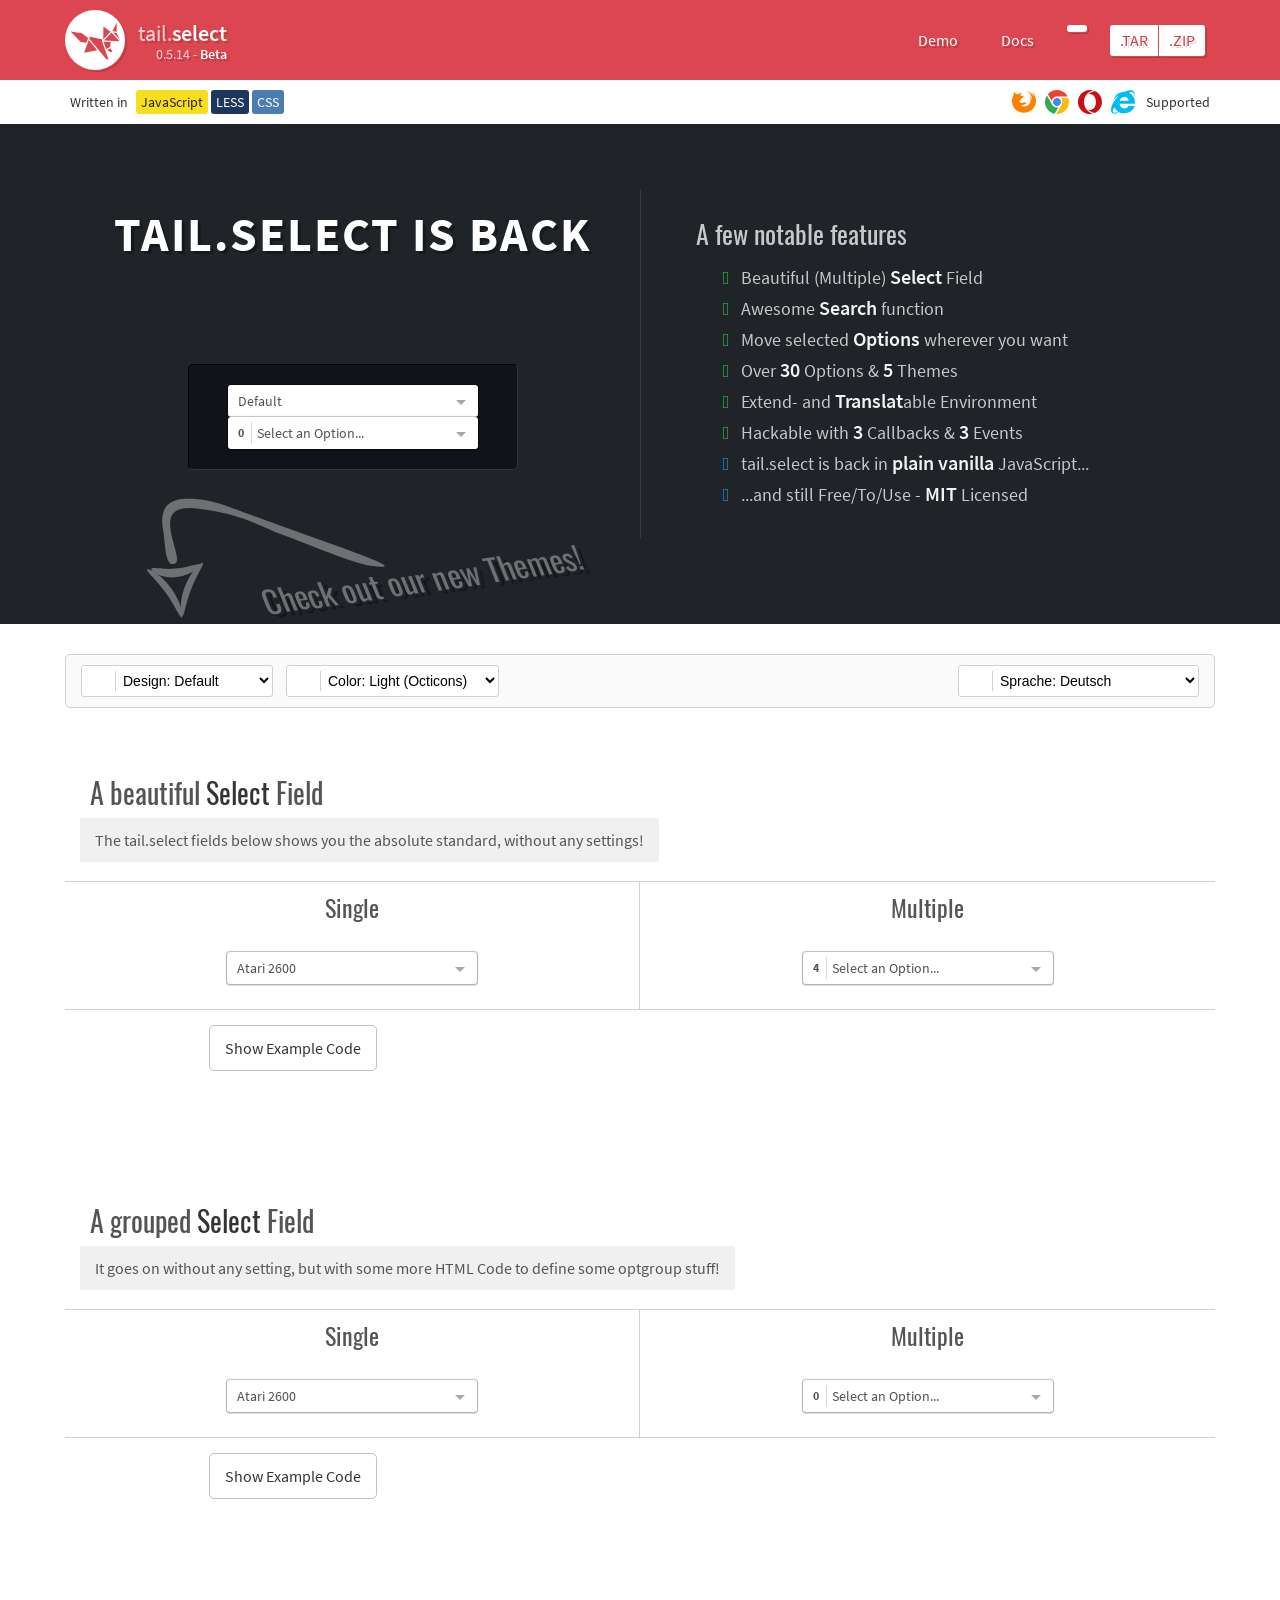
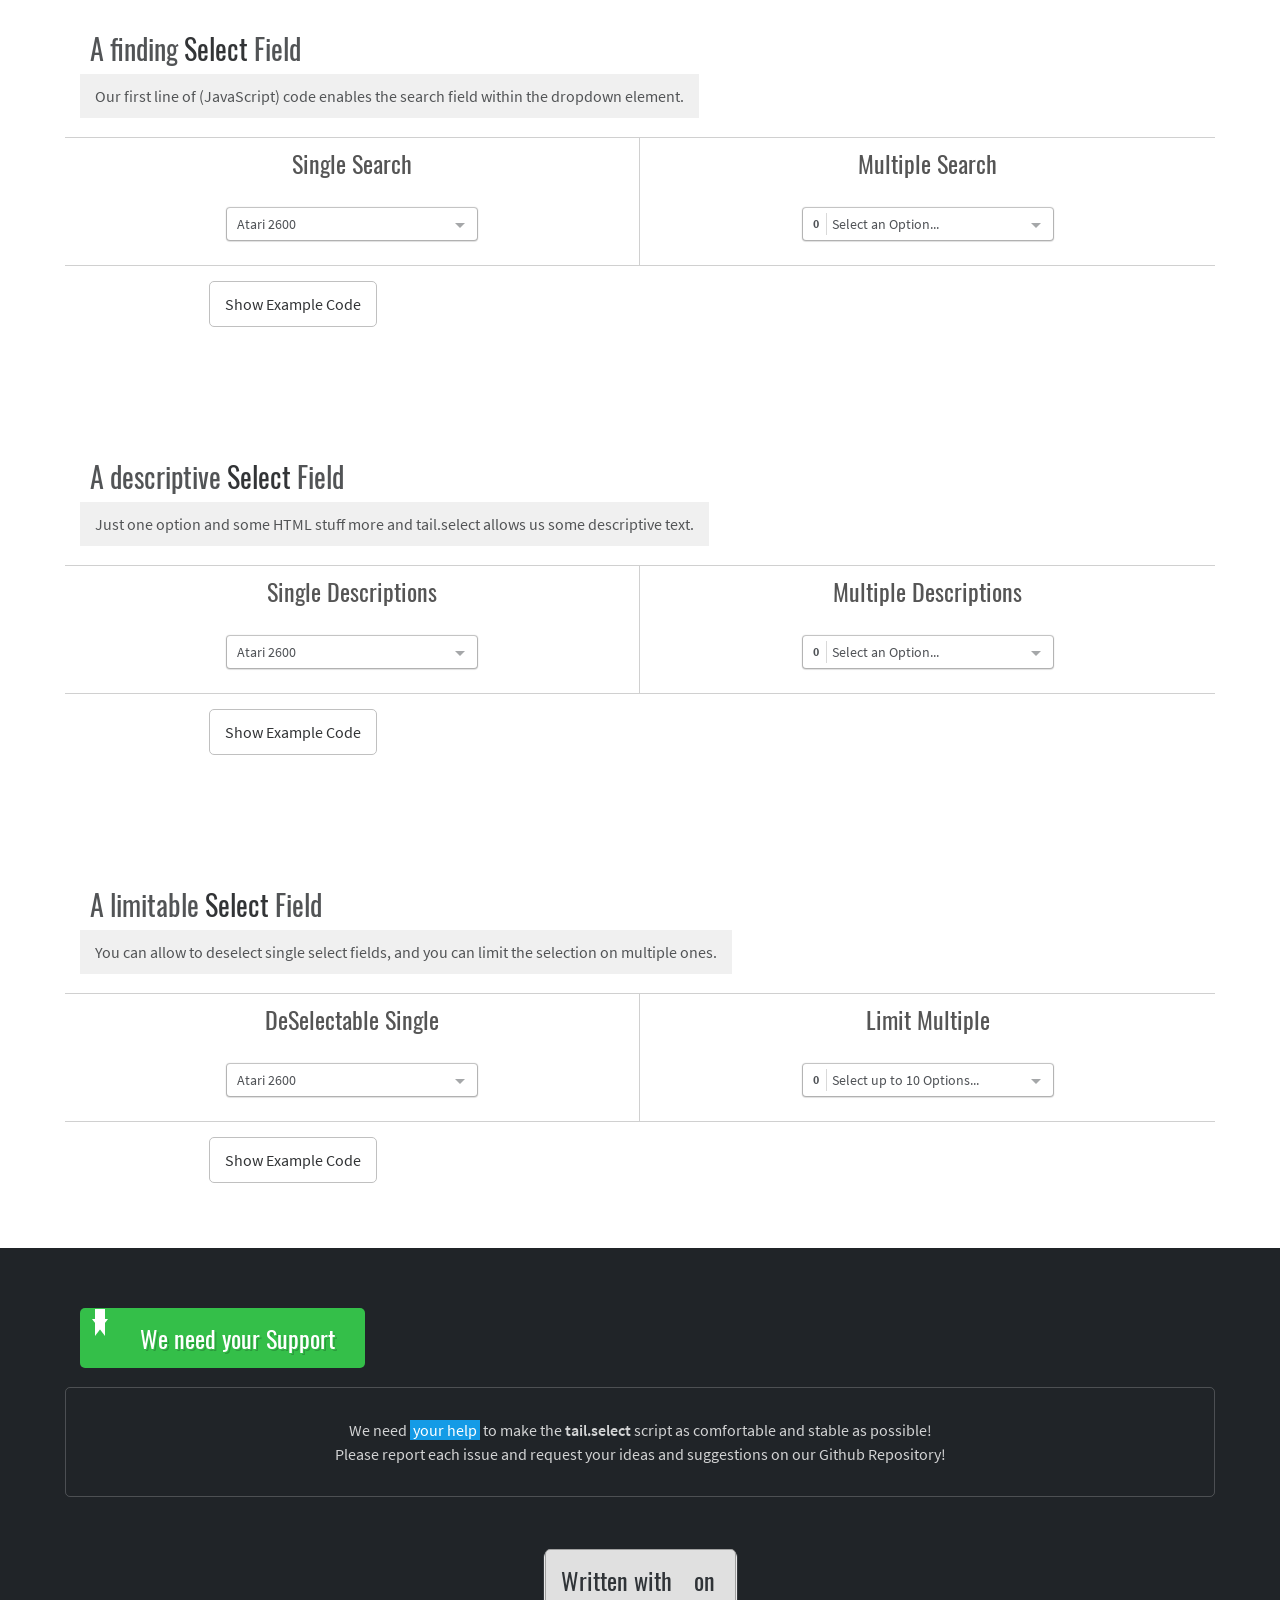
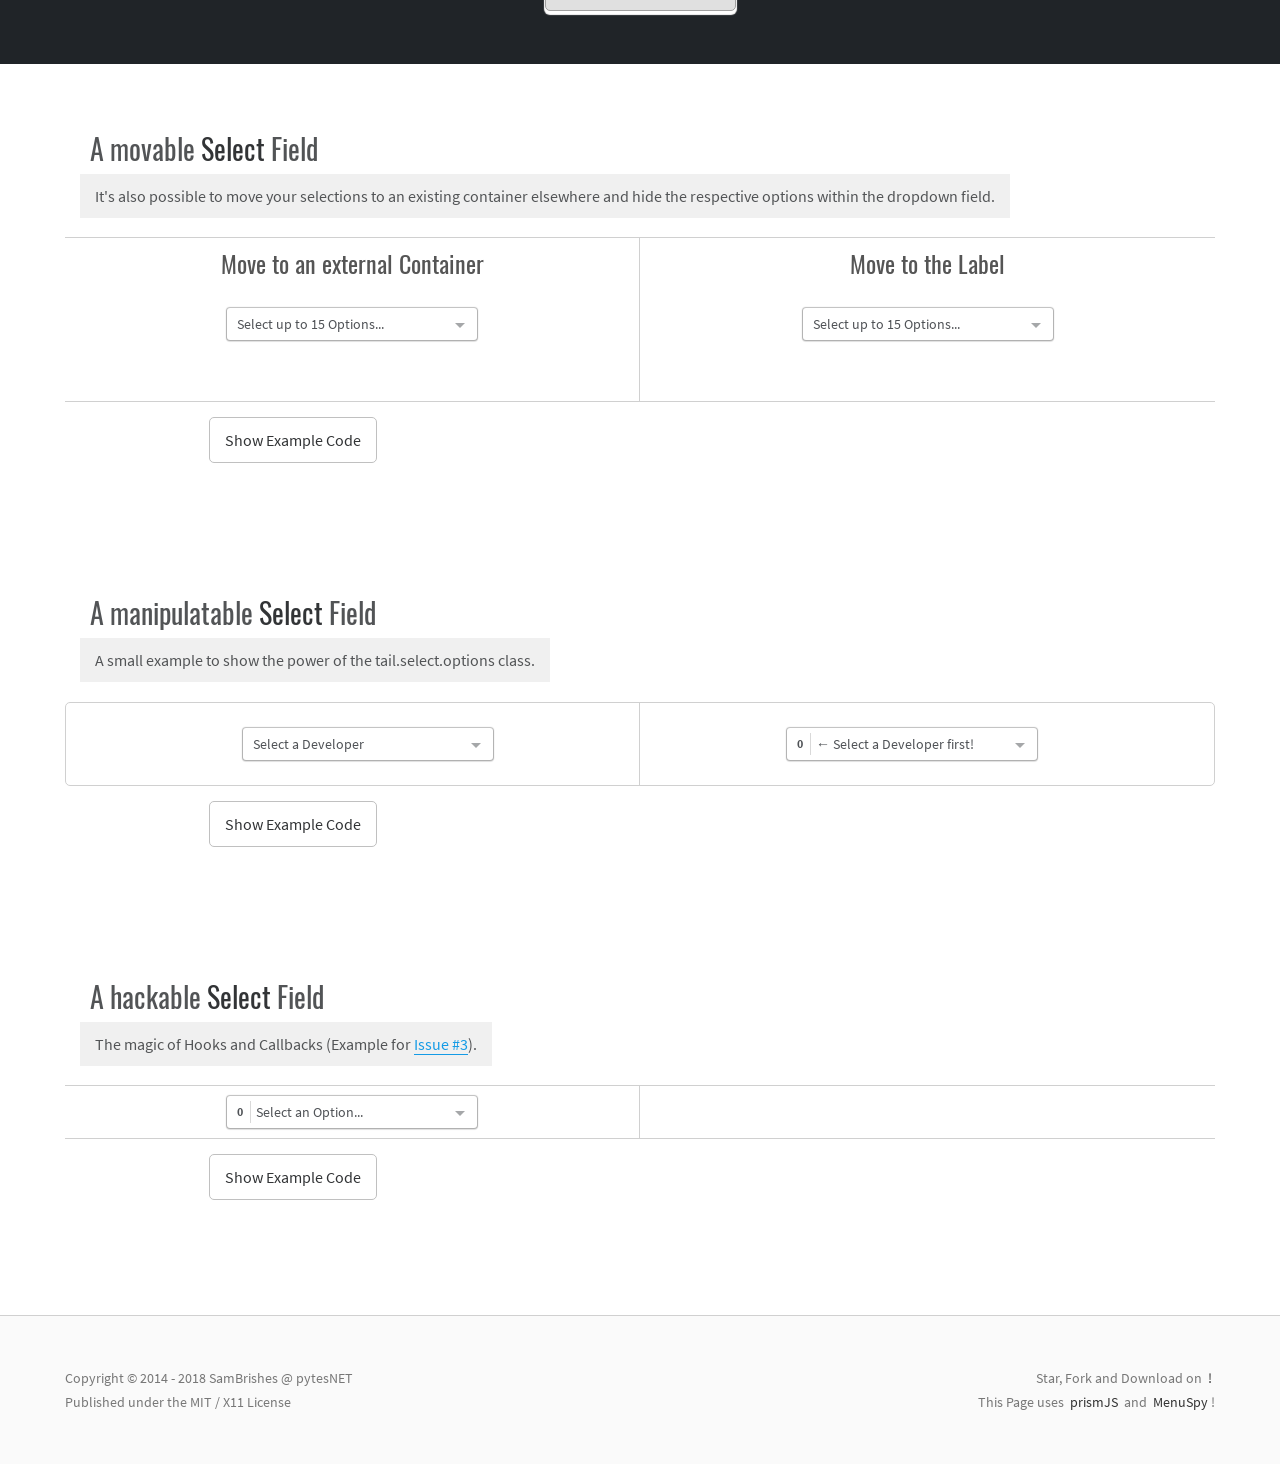
==== commit 0601916e: "Version 0.5.14" ====
--- a/index.html
+++ b/index.html
@@ -162,8 +162,8 @@
 
         <!-- Source -->
         <link id="main-sheet" type="text/css" rel="stylesheet" href="source/css/default/tail.select-light.css" />
-        <script type="text/javascript" src="source/js/tail.select.js?ver=0.5.13"></script>
-        <script type="text/javascript" src="source/langs/tail.select-all.js?ver=0.5.13"></script>
+        <script type="text/javascript" src="source/js/tail.select.js?ver=0.5.14"></script>
+        <script type="text/javascript" src="source/langs/tail.select-all.js?ver=0.5.14"></script>
 
         <!-- LESS -->
         <!-- <script type="text/javascript" src="assets/js/less.min.js?ver=3.8.1"></script> -->
@@ -178,7 +178,7 @@
                         </div>
                         <div class="tail-project">
                             <span class="tail-title">tail.<b>select</b></span>
-                            <span class="tail-version">0.5.13 - <b>Beta</b></span>
+                            <span class="tail-version">0.5.14 - <b>Beta</b></span>
                         </div>
                     </a>
                 </div>
@@ -231,6 +231,31 @@
                 <div class="example-container">
                     <div class="welcome-title">tail.select is back</div>
                     <div class="welcome-example">
+
+                        <select class="single-select">
+                            <option>Default</option>
+                            <option>"DQ"</option>
+                            <option>"Solo DQ</option>
+                            <option>'SQ'</option>
+                            <option>'Solo SQ</option>
+                            <option>\"Escaped DQ\"</option>
+                            <option>Escaped \"solo DQ</option>
+                            <option>\'Escaped SQ\'</option>
+                            <option>Escaped \'solo SQ</option>
+                            <option>\\\"Three BS with a DQ</option>
+                            <option>Double BS \\' SQ</option>
+                            <option>Question \noMark Item?</option>
+                            <option>Exclamation Mark Item!</option>
+                            <option>Hyphe\nated-Item</option>
+                            <option>(Parenthetical) Item</option>
+                            <option>[Bracketed] Item</option>
+                            <option>{Braced} Item</option>
+                            <option>\ Backslash Item</option>
+                            <option>\\ Double Backslash Item</option>
+                            <option>/ Forward Slash Item</option>
+                            <option>// Double Forward Slash Item</option>
+                        </select>
+
                         <select type="text" id="select-special" class="select-special" name="test" multiple>
                             <optgroup label="Atari">
                                 <option>Atari 2600</option>
@@ -1667,6 +1692,9 @@
                         multiShowCount: false,
                         multiContainer: true
                     }));
+                    tail.select(".single-select", {
+                        classNames: "default white"
+                    })
 
                     /*
                      |  HOOKED EXAMPLE
--- a/source/css/default/tail.select-light.css
+++ b/source/css/default/tail.select-light.css
@@ -3,7 +3,7 @@
  |  tail.select - The vanilla solution to make your HTML select fields AWESOME!
  |  @file       ./css/default/tail.select-light.css
  |  @author     SamBrishes <sam@pytes.net>
- |  @version    0.5.13 - Beta
+ |  @version    0.5.14 - Beta
  |
  |  @website    https://github.com/pytesNET/tail.select
  |  @license    X11 / MIT License
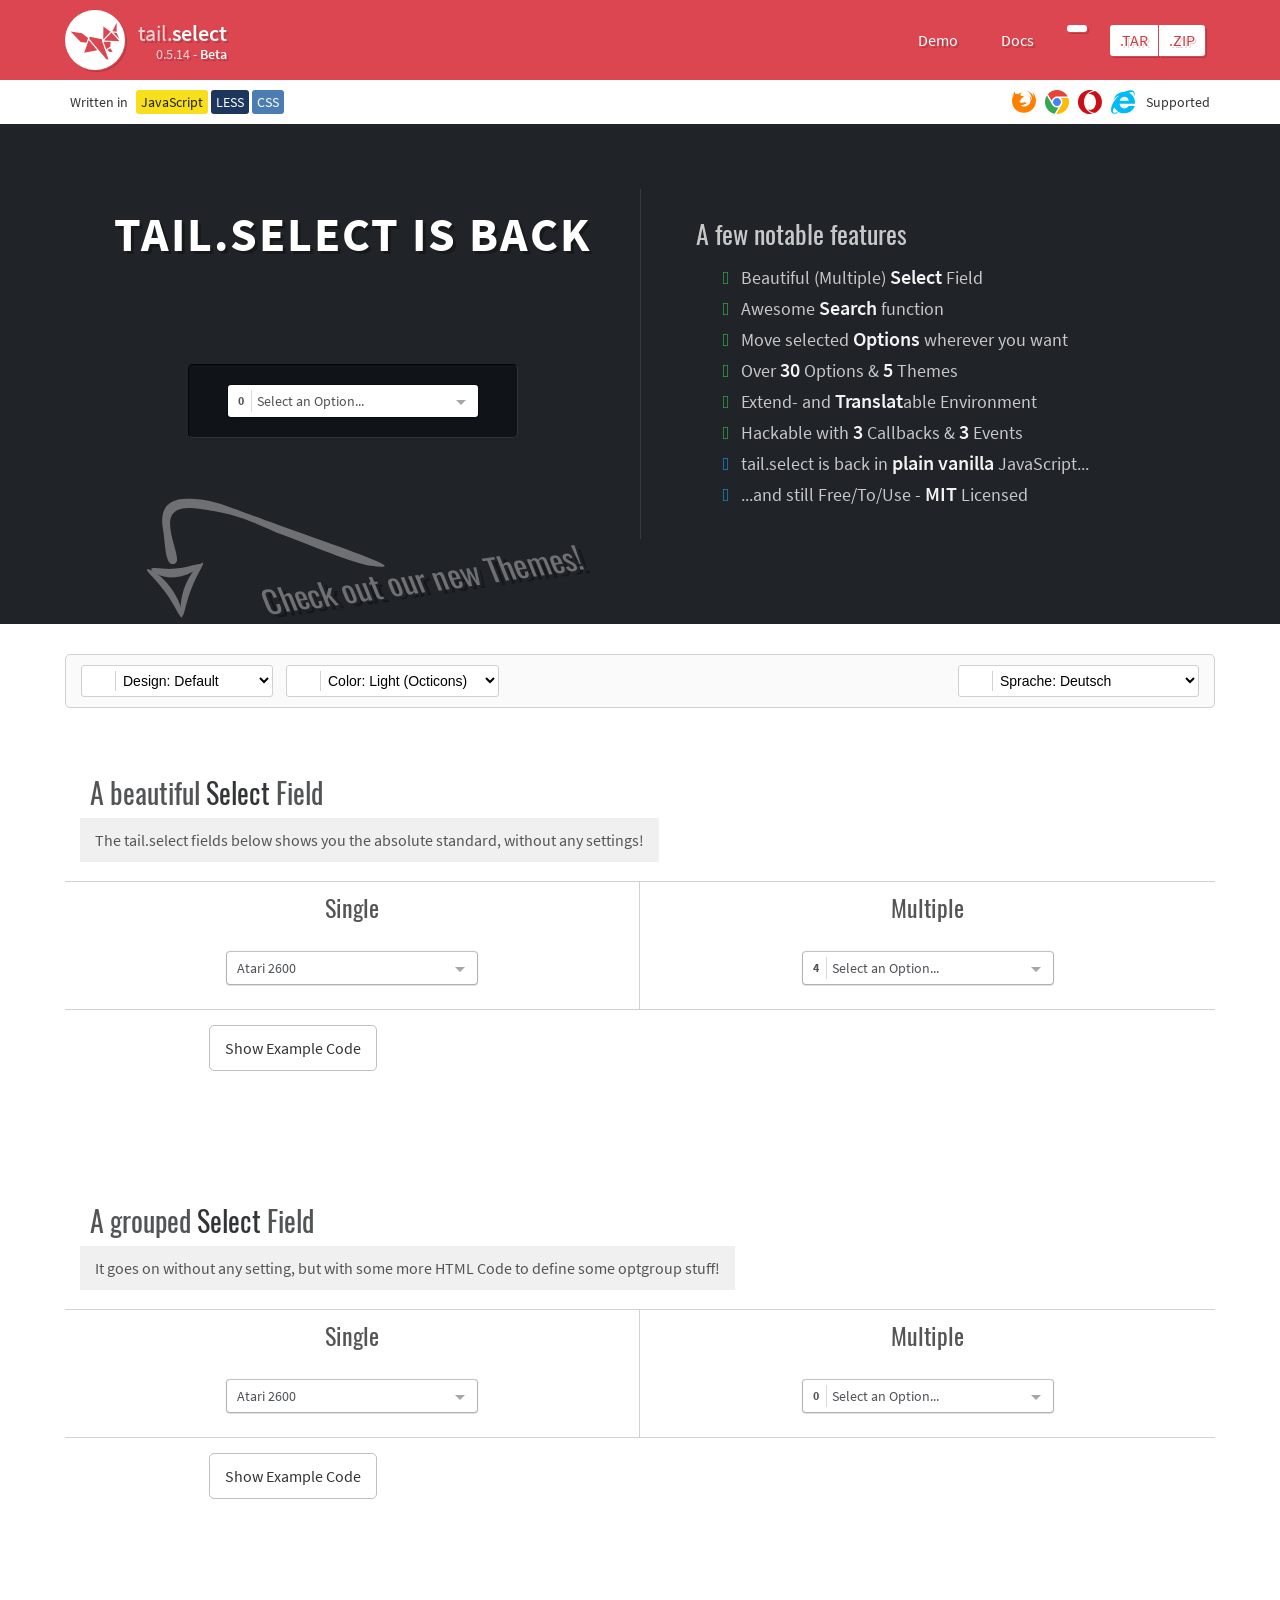
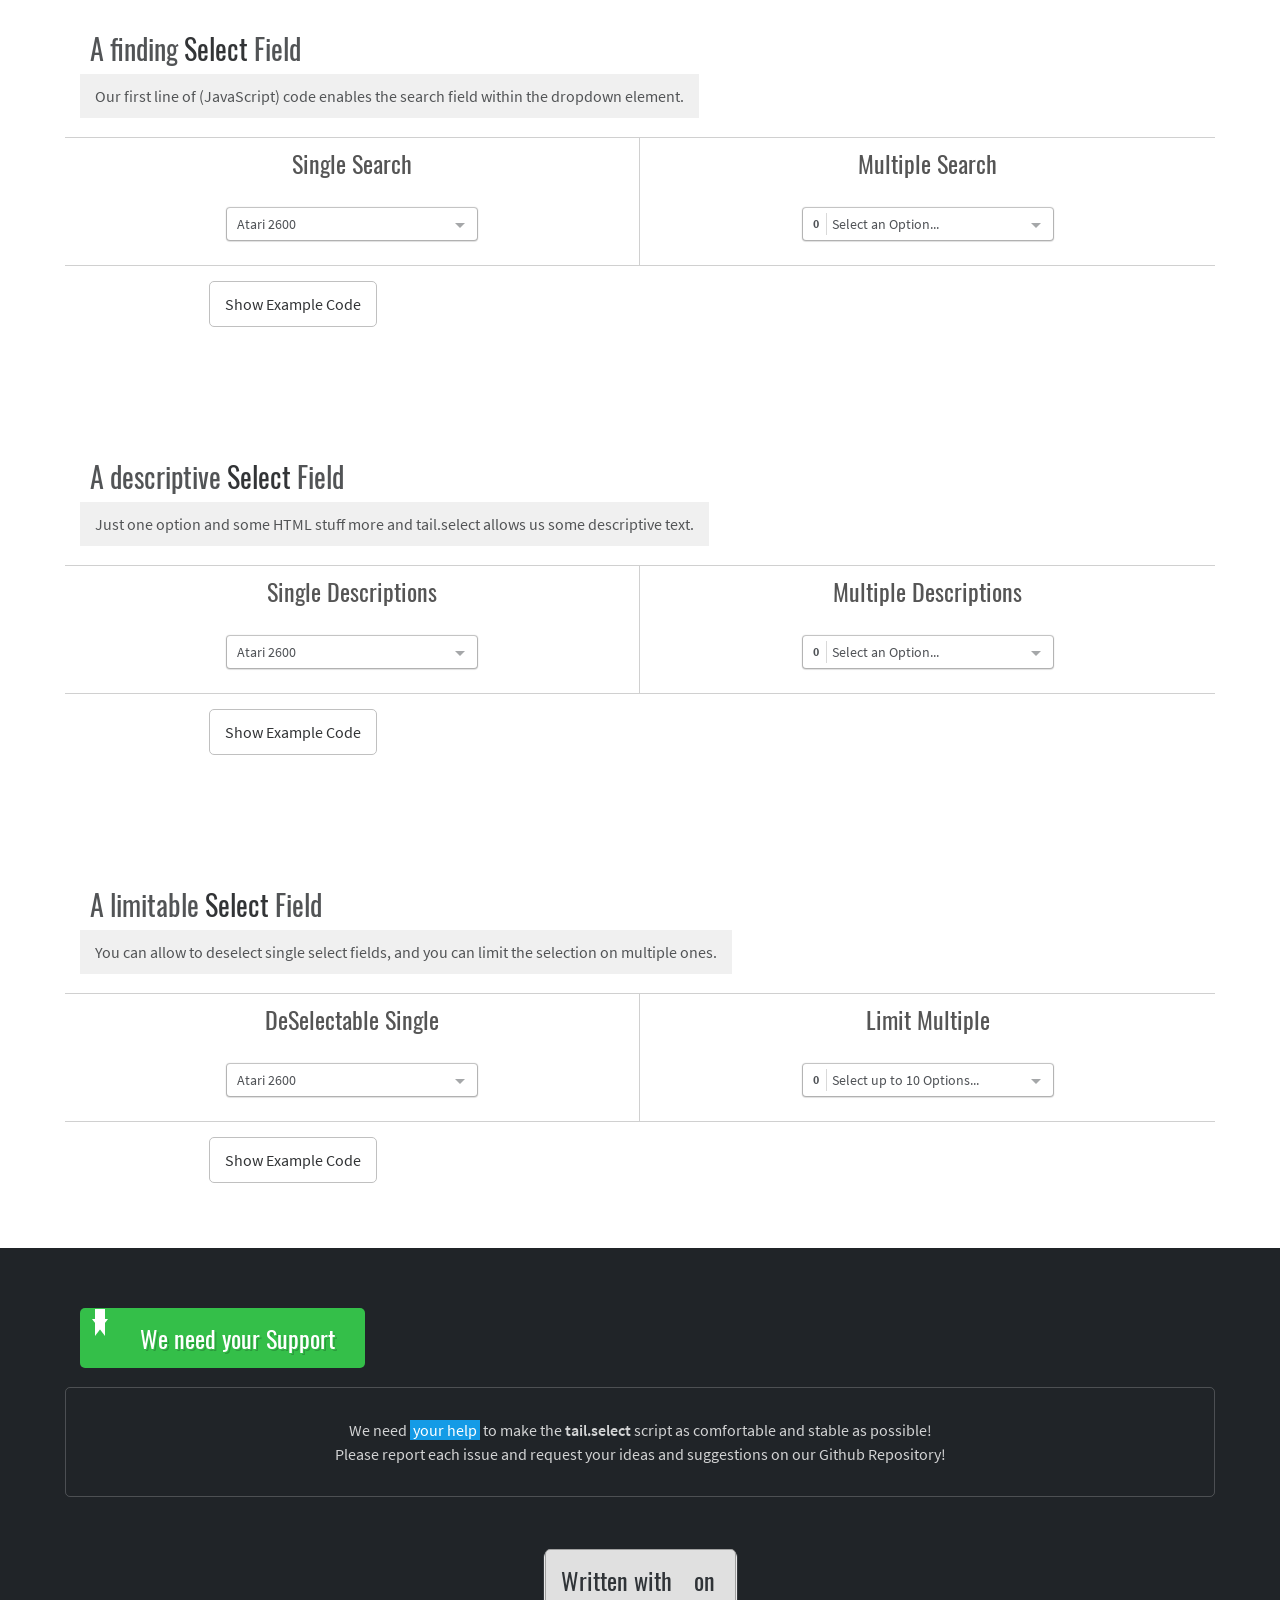
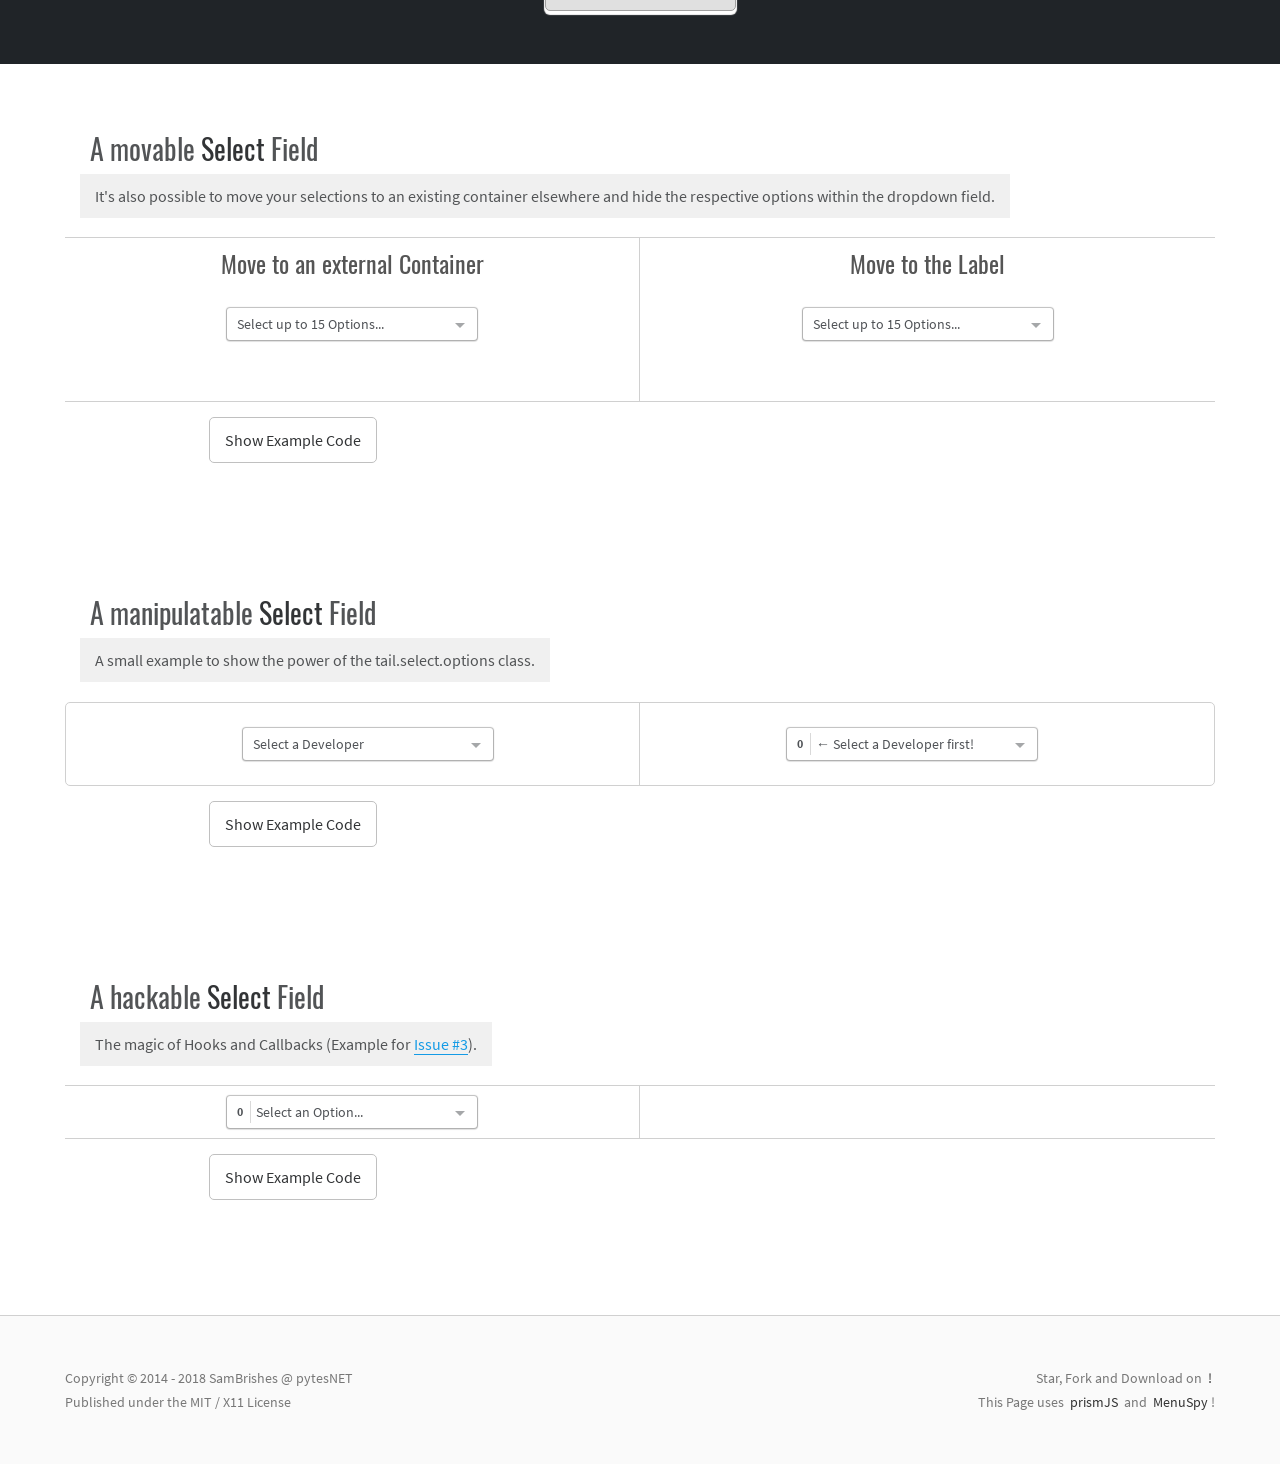
==== commit 46b3f2f7: "Remove Test-Select" ====
--- a/index.html
+++ b/index.html
@@ -231,31 +231,6 @@
                 <div class="example-container">
                     <div class="welcome-title">tail.select is back</div>
                     <div class="welcome-example">
-
-                        <select class="single-select">
-                            <option>Default</option>
-                            <option>"DQ"</option>
-                            <option>"Solo DQ</option>
-                            <option>'SQ'</option>
-                            <option>'Solo SQ</option>
-                            <option>\"Escaped DQ\"</option>
-                            <option>Escaped \"solo DQ</option>
-                            <option>\'Escaped SQ\'</option>
-                            <option>Escaped \'solo SQ</option>
-                            <option>\\\"Three BS with a DQ</option>
-                            <option>Double BS \\' SQ</option>
-                            <option>Question \noMark Item?</option>
-                            <option>Exclamation Mark Item!</option>
-                            <option>Hyphe\nated-Item</option>
-                            <option>(Parenthetical) Item</option>
-                            <option>[Bracketed] Item</option>
-                            <option>{Braced} Item</option>
-                            <option>\ Backslash Item</option>
-                            <option>\\ Double Backslash Item</option>
-                            <option>/ Forward Slash Item</option>
-                            <option>// Double Forward Slash Item</option>
-                        </select>
-
                         <select type="text" id="select-special" class="select-special" name="test" multiple>
                             <optgroup label="Atari">
                                 <option>Atari 2600</option>
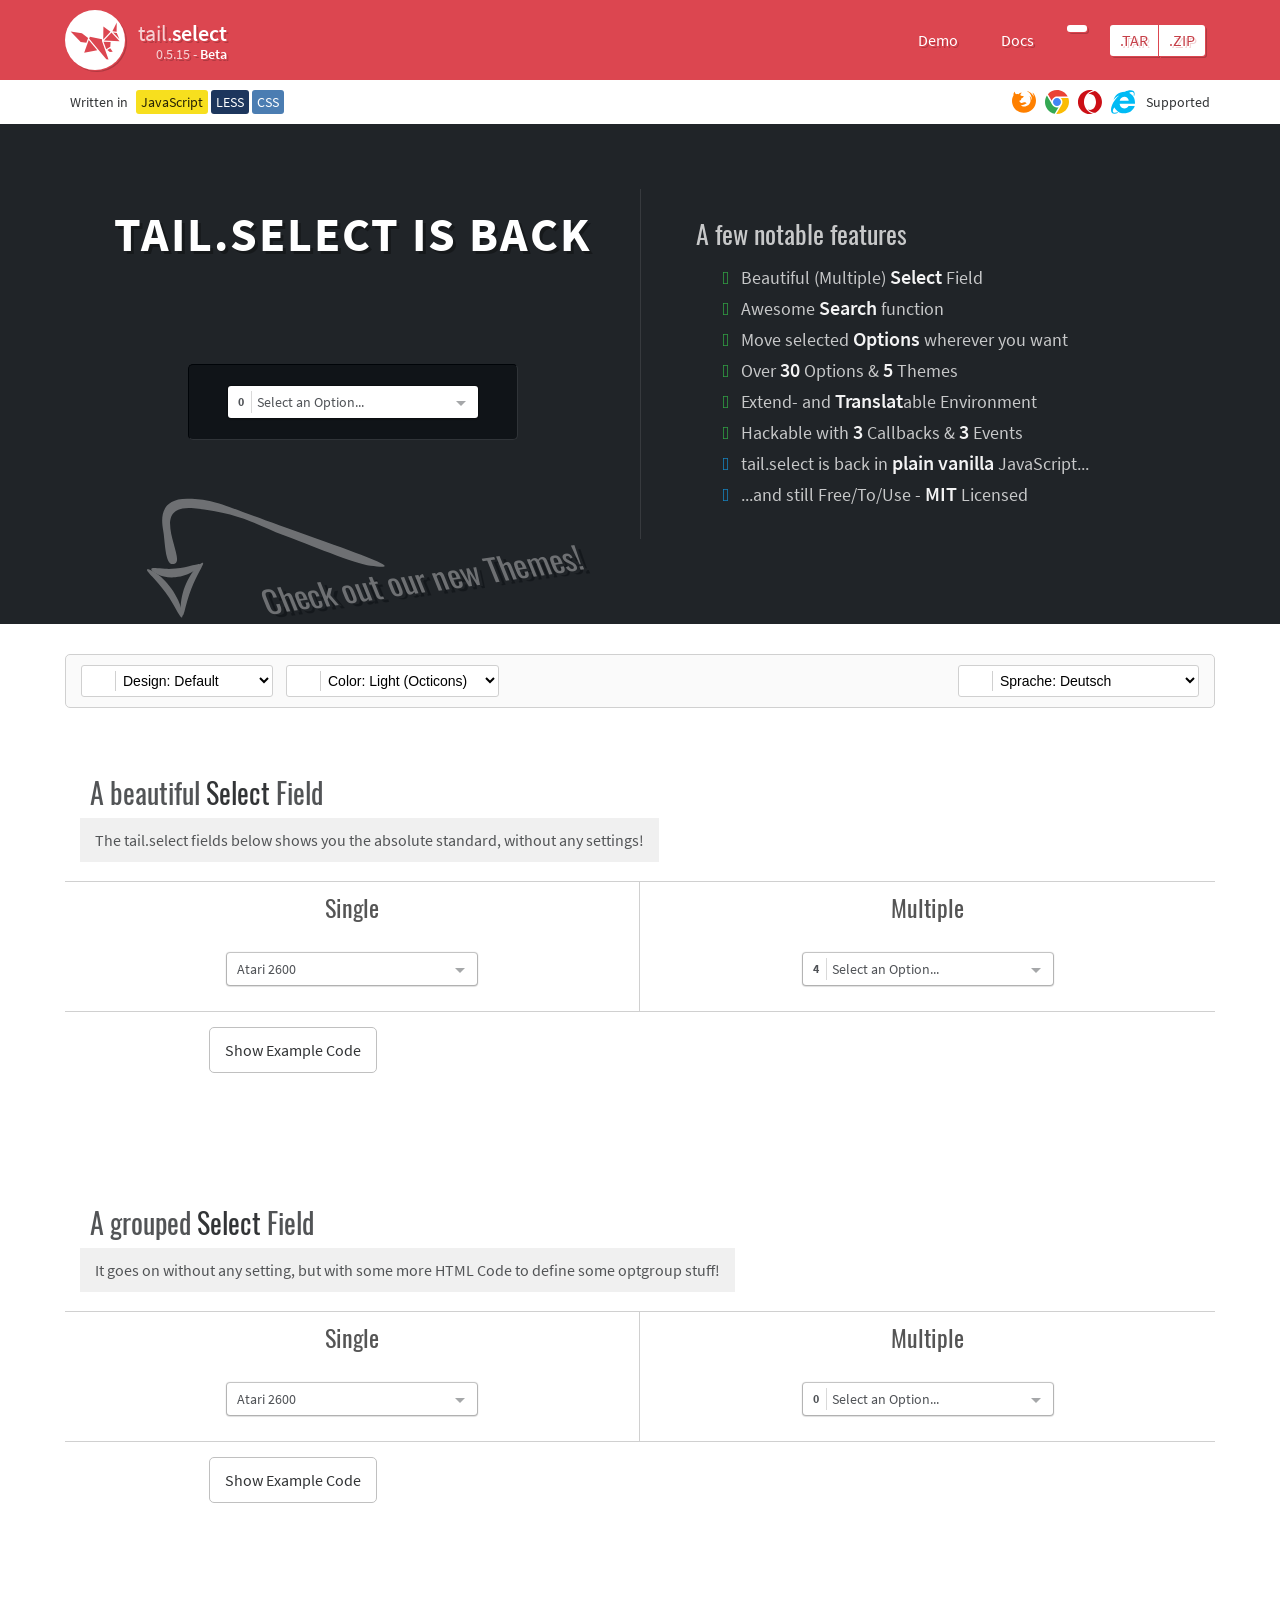
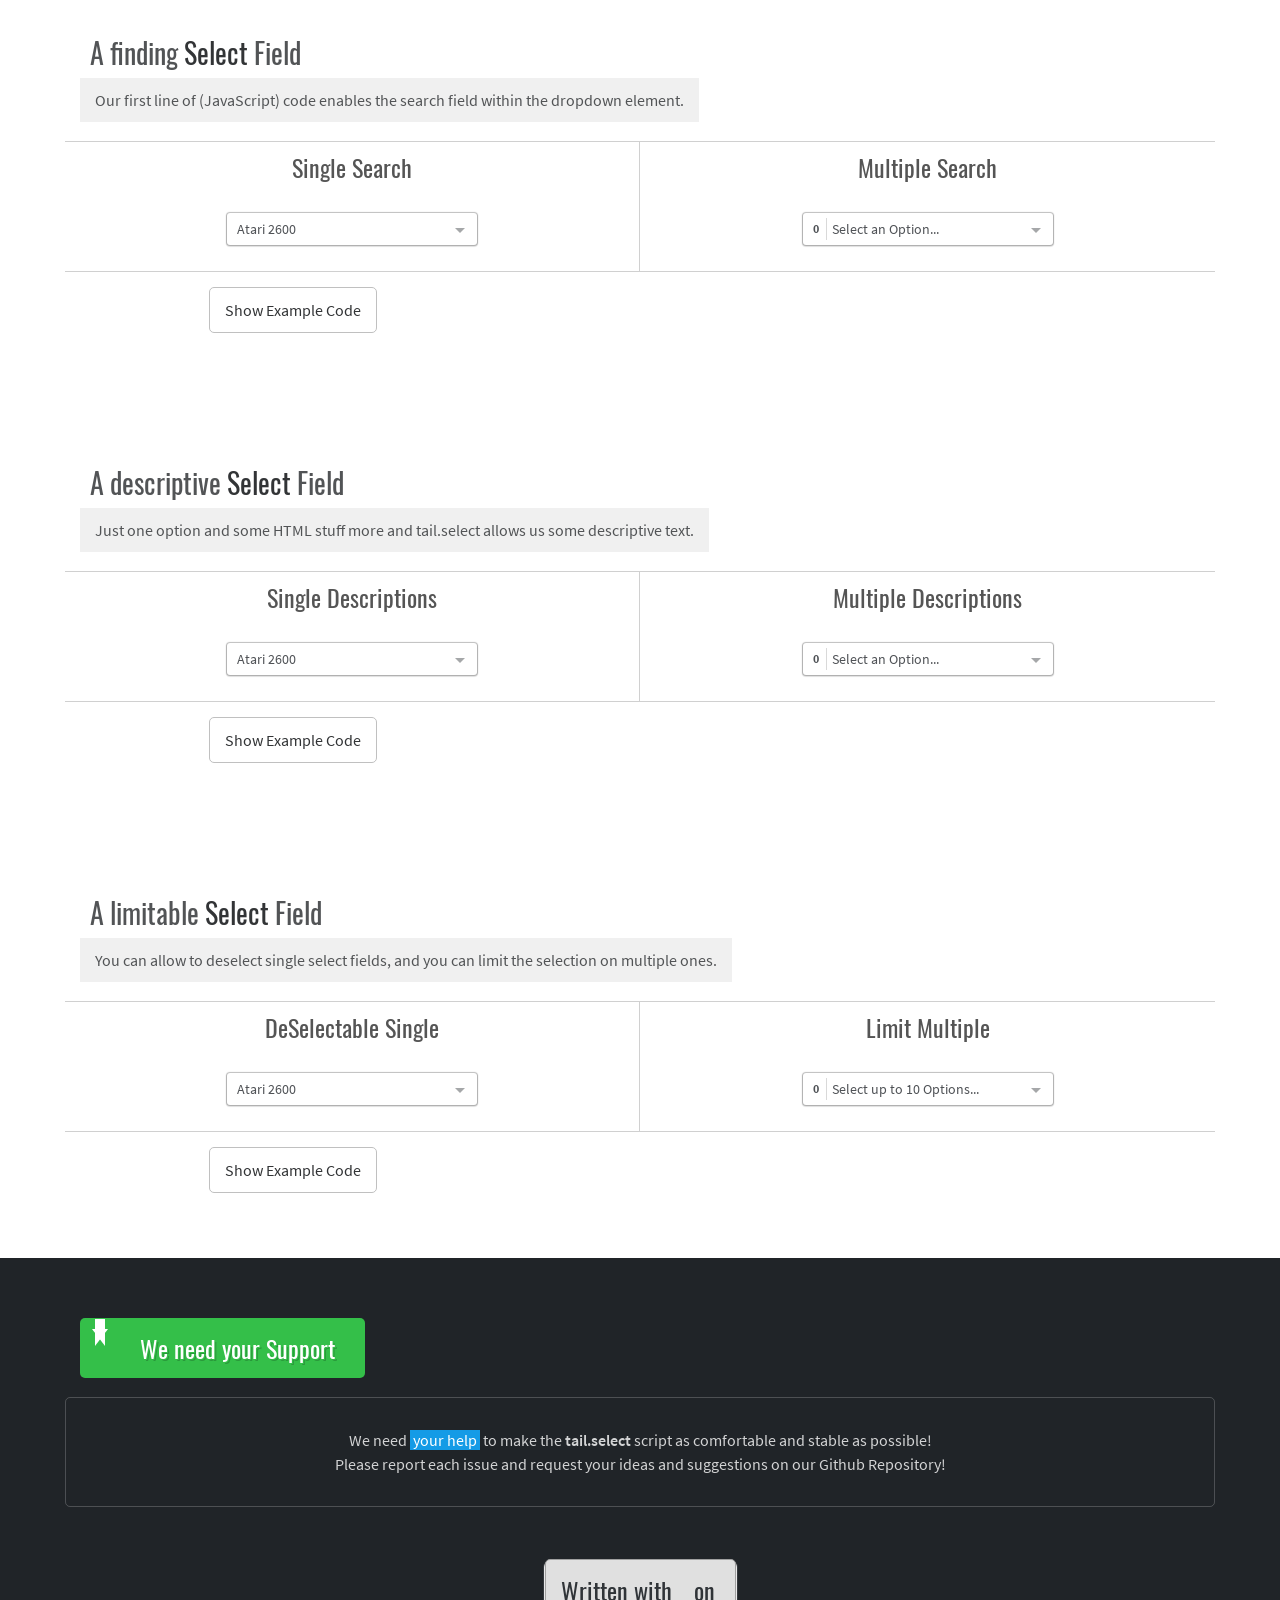
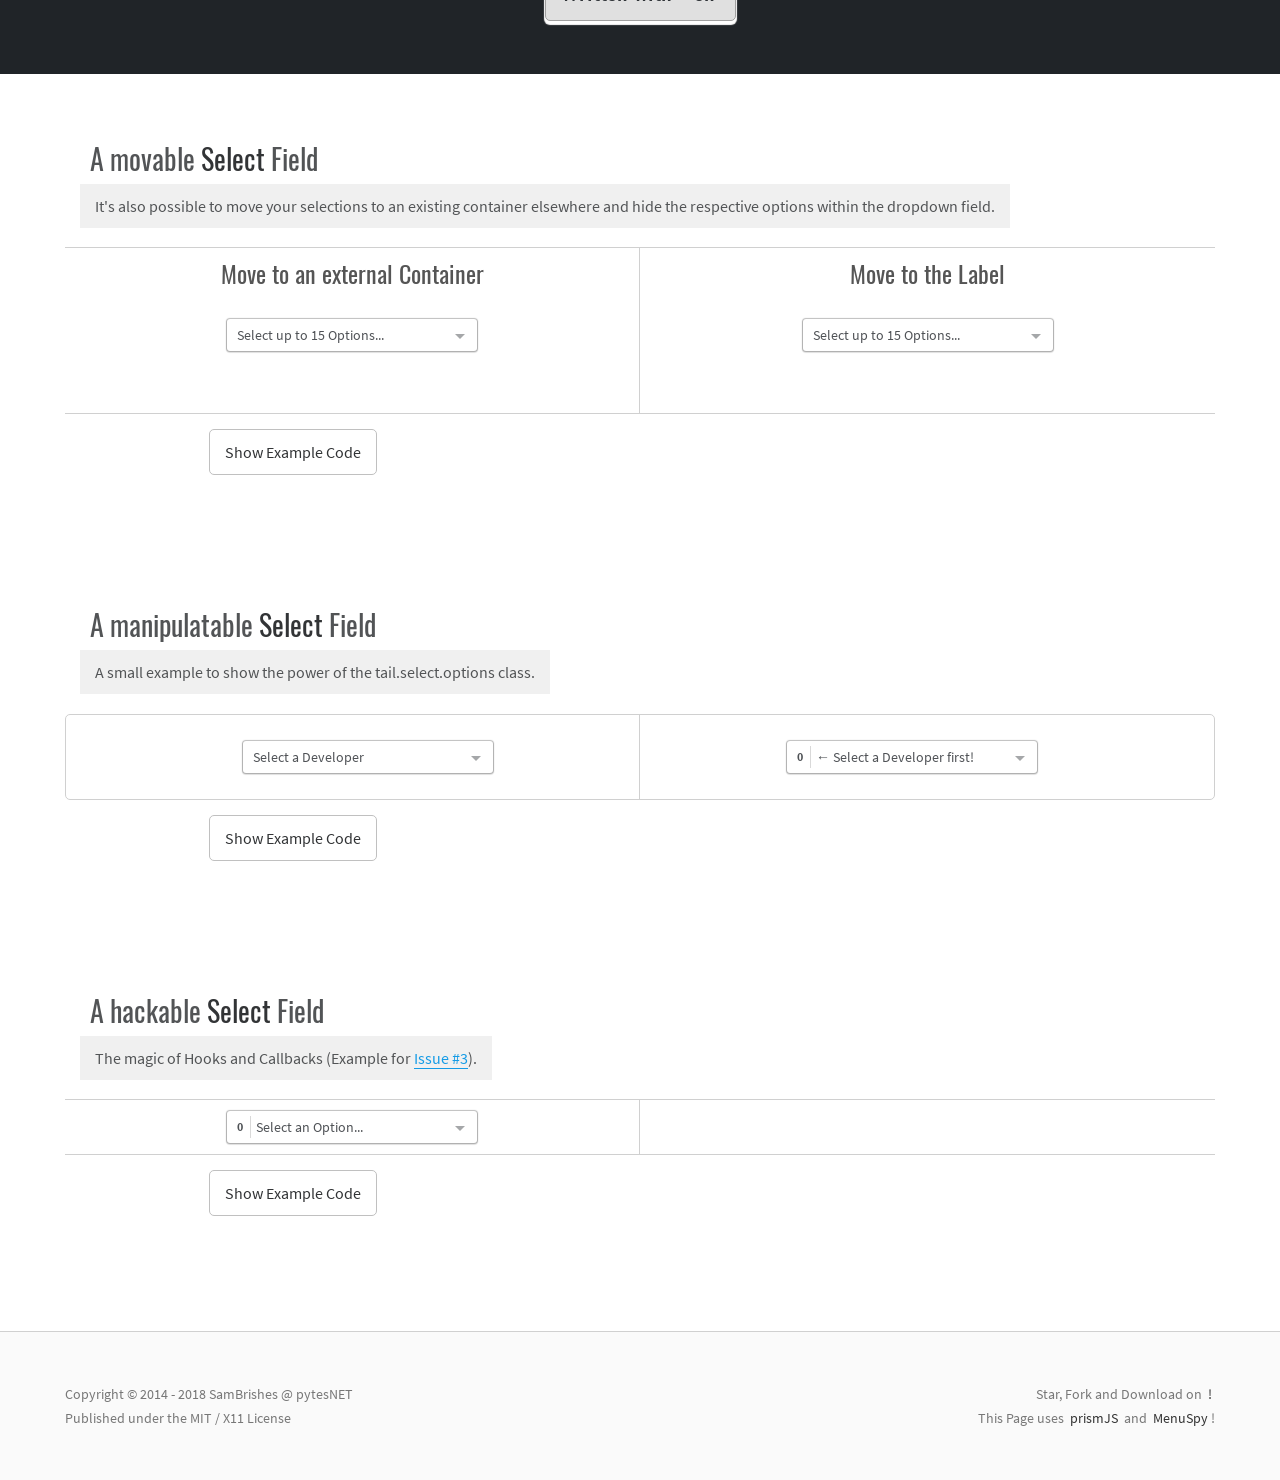
==== commit 91bea8e6: "Version 0.5.15" ====
--- a/index.html
+++ b/index.html
@@ -162,8 +162,8 @@
 
         <!-- Source -->
         <link id="main-sheet" type="text/css" rel="stylesheet" href="source/css/default/tail.select-light.css" />
-        <script type="text/javascript" src="source/js/tail.select.js?ver=0.5.14"></script>
-        <script type="text/javascript" src="source/langs/tail.select-all.js?ver=0.5.14"></script>
+        <script type="text/javascript" src="source/js/tail.select.js?ver=0.5.15"></script>
+        <script type="text/javascript" src="source/langs/tail.select-all.js?ver=0.5.15"></script>
 
         <!-- LESS -->
         <!-- <script type="text/javascript" src="assets/js/less.min.js?ver=3.8.1"></script> -->
@@ -178,7 +178,7 @@
                         </div>
                         <div class="tail-project">
                             <span class="tail-title">tail.<b>select</b></span>
-                            <span class="tail-version">0.5.14 - <b>Beta</b></span>
+                            <span class="tail-version">0.5.15 - <b>Beta</b></span>
                         </div>
                     </a>
                 </div>
--- a/source/css/default/tail.select-light.css
+++ b/source/css/default/tail.select-light.css
@@ -3,7 +3,7 @@
  |  tail.select - The vanilla solution to make your HTML select fields AWESOME!
  |  @file       ./css/default/tail.select-light.css
  |  @author     SamBrishes <sam@pytes.net>
- |  @version    0.5.14 - Beta
+ |  @version    0.5.15 - Beta
  |
  |  @website    https://github.com/pytesNET/tail.select
  |  @license    X11 / MIT License
@@ -26,7 +26,7 @@
 }
 .tail-select{
     width: 250px;
-    margin: 0;
+    margin: 1px;
     padding: 0;
     display: inline-block;
     position: relative;
@@ -271,7 +271,7 @@
     min-height: 35px;
     margin: -1px 0 0 0;
     padding: 0;
-    z-index: 20;
+    z-index: 30;
     display: none;
     overflow: hidden;
     position: absolute;
@@ -396,11 +396,12 @@
     line-height: 14px;
     vertical-align: top;
 }
-.tail-select .select-dropdown ul li.dropdown-option:hover{
-    color: #303438;
-    background-color: #f2f2f2;
-}
-.tail-select .select-dropdown ul li.dropdown-option:hover .option-description{
+.tail-select .select-dropdown ul li.dropdown-option:hover,
+.tail-select .select-dropdown ul li.dropdown-option.hover{
+    color: #303438;
+}
+.tail-select .select-dropdown ul li.dropdown-option:hover .option-description,
+.tail-select .select-dropdown ul li.dropdown-option.hover .option-description{
     color: #303438;
 }
 .tail-select.open-top .select-dropdown{
@@ -417,7 +418,8 @@
 .tail-select .select-dropdown ul li.dropdown-option:before{
     background-image: url("data:image/svg+xml;charset=UTF-8,%3Csvg%20xmlns%3D%22http%3A//www.w3.org/2000/svg%22%20width%3D%2212%22%20height%3D%2216%22%20viewBox%3D%220%200%2012%2016%22%3E%3Cpath%20fill%3D%22%23303438%22%20d%3D%22M12%205l-8%208-4-4%201.5-1.5L4%2010l6.5-6.5L12%205z%22/%3E%3C/svg%3E");
 }
-.tail-select .select-dropdown ul li.dropdown-option:hover:before{
+.tail-select .select-dropdown ul li.dropdown-option:hover:before,
+.tail-select .select-dropdown ul li.dropdown-option.hover:before{
     opacity: 0.5;
 }
 .tail-select .select-dropdown ul li.dropdown-option.selected{
@@ -431,31 +433,38 @@
 .tail-select .select-dropdown ul li.dropdown-option.selected .option-description{
     color: #3C82E6;
 }
-.tail-select .select-dropdown ul li.dropdown-option.selected:hover{
-    background-color: #f2f2f2;
-}
-.tail-select.deselect .select-dropdown ul li.dropdown-option.selected:hover:before{
+.tail-select.deselect .select-dropdown ul li.dropdown-option.selected:hover:before,
+.tail-select.deselect .select-dropdown ul li.dropdown-option.selected.hover:before{
     opacity: 0.85;
     background-image: url("data:image/svg+xml;charset=UTF-8,%3Csvg%20xmlns%3D%22http%3A//www.w3.org/2000/svg%22%20width%3D%2212%22%20height%3D%2216%22%20viewBox%3D%220%200%2012%2016%22%3E%3Cpath%20fill%3D%22%23303438%22%20d%3D%22M7.48%208l3.75%203.75-1.48%201.48L6%209.48l-3.75%203.75-1.48-1.48L4.52%208%20.77%204.25l1.48-1.48L6%206.52l3.75-3.75%201.48%201.48L7.48%208z%22/%3E%3C/svg%3E");
 }
-.tail-select.deselect .select-dropdown ul li.dropdown-option.selected:hover .option-description{
+.tail-select.deselect .select-dropdown ul li.dropdown-option.selected:hover .option-description,
+.tail-select.deselect .select-dropdown ul li.dropdown-option.selected.hover .option-description{
     color: #3C82E6;
+}
+.tail-select .select-dropdown ul li.dropdown-option{
+    transition: all 0.3s ease-in;
+}
+.tail-select .select-dropdown ul li.dropdown-option:hover,
+.tail-select .select-dropdown ul li.dropdown-option.hover{
+    transition: all 0.4s ease;
+    background-color: #e9edf2;
 }
 .tail-select.disabled .select-dropdown ul li.dropdown-option,
 .tail-select .select-dropdown ul li.dropdown-option.disabled{
     cursor: not-allowed;
-    color: rgba(48, 52, 56, 0.75);
-    text-decoration: line-through;
-    background-color: #f2f2f2;
+    color: rgba(48, 52, 56, 0.4);
+    text-shadow: 0px 1px 0px rgba(119, 129, 138, 0.1), 0px -1px 0px rgba(0, 0, 0, 0.1);
+    background-color: #fafafa;
 }
 .tail-select.disabled .select-dropdown ul li.dropdown-option:before,
 .tail-select .select-dropdown ul li.dropdown-option.disabled:before{
     opacity: 0.85;
     background-image: url("data:image/svg+xml;charset=UTF-8,%3Csvg%20xmlns%3D%22http%3A//www.w3.org/2000/svg%22%20width%3D%2214%22%20height%3D%2216%22%20viewBox%3D%220%200%2014%2016%22%3E%3Cpath%20fill%3D%22%23303438%22%20d%3D%22M7%201C3.14%201%200%204.14%200%208s3.14%207%207%207%207-3.14%207-7-3.14-7-7-7zm0%201.3c1.3%200%202.5.44%203.47%201.17l-8%208A5.755%205.755%200%200%201%201.3%208c0-3.14%202.56-5.7%205.7-5.7zm0%2011.41c-1.3%200-2.5-.44-3.47-1.17l8-8c.73.97%201.17%202.17%201.17%203.47%200%203.14-2.56%205.7-5.7%205.7z%22/%3E%3C/svg%3E");
 }
-.tail-select.disabled .select-dropdown ul li.dropdown-option .option-decription,
-.tail-select .select-dropdown ul li.dropdown-option.disabled .option-decription{
-    color: rgba(48, 52, 56, 0.75);
+.tail-select.disabled .select-dropdown ul li.dropdown-option .option-description,
+.tail-select .select-dropdown ul li.dropdown-option.disabled .option-description{
+    color: rgba(48, 52, 56, 0.4);
 }
 /* State & Icons :: Multiple */
 .tail-select.multiple .select-dropdown ul li.dropdown-option:before{
@@ -464,7 +473,8 @@
 .tail-select.multiple .select-dropdown ul li.dropdown-option.selected:before{
     background-image: url("data:image/svg+xml;charset=UTF-8,%3Csvg%20xmlns%3D%22http%3A//www.w3.org/2000/svg%22%20width%3D%2214%22%20height%3D%2216%22%20viewBox%3D%220%200%2014%2016%22%3E%3Cpath%20fill%3D%22%23303438%22%20d%3D%22M13%201H1c-.55%200-1%20.45-1%201v12c0%20.55.45%201%201%201h12c.55%200%201-.45%201-1V2c0-.55-.45-1-1-1zm0%2013H1V2h12v12zM4%208c0-1.66%201.34-3%203-3s3%201.34%203%203-1.34%203-3%203-3-1.34-3-3z%22/%3E%3C/svg%3E");
 }
-.tail-select.multiple .select-dropdown ul li.dropdown-option.selected:hover:before{
+.tail-select.multiple .select-dropdown ul li.dropdown-option.selected:hover:before,
+.tail-select.multiple .select-dropdown ul li.dropdown-option.selected.hover:before{
     background-image: url("data:image/svg+xml;charset=UTF-8,%3Csvg%20xmlns%3D%22http%3A//www.w3.org/2000/svg%22%20width%3D%2214%22%20height%3D%2216%22%20viewBox%3D%220%200%2014%2016%22%3E%3Cpath%20fill%3D%22%23303438%22%20d%3D%22M13%201H1c-.55%200-1%20.45-1%201v12c0%20.55.45%201%201%201h12c.55%200%201-.45%201-1V2c0-.55-.45-1-1-1zm0%2013H1V2h12v12zm-2-5H3V7h8v2z%22/%3E%3C/svg%3E");
 }
 .tail-select.multiple.disabled .select-dropdown ul li.dropdown-option:before,
